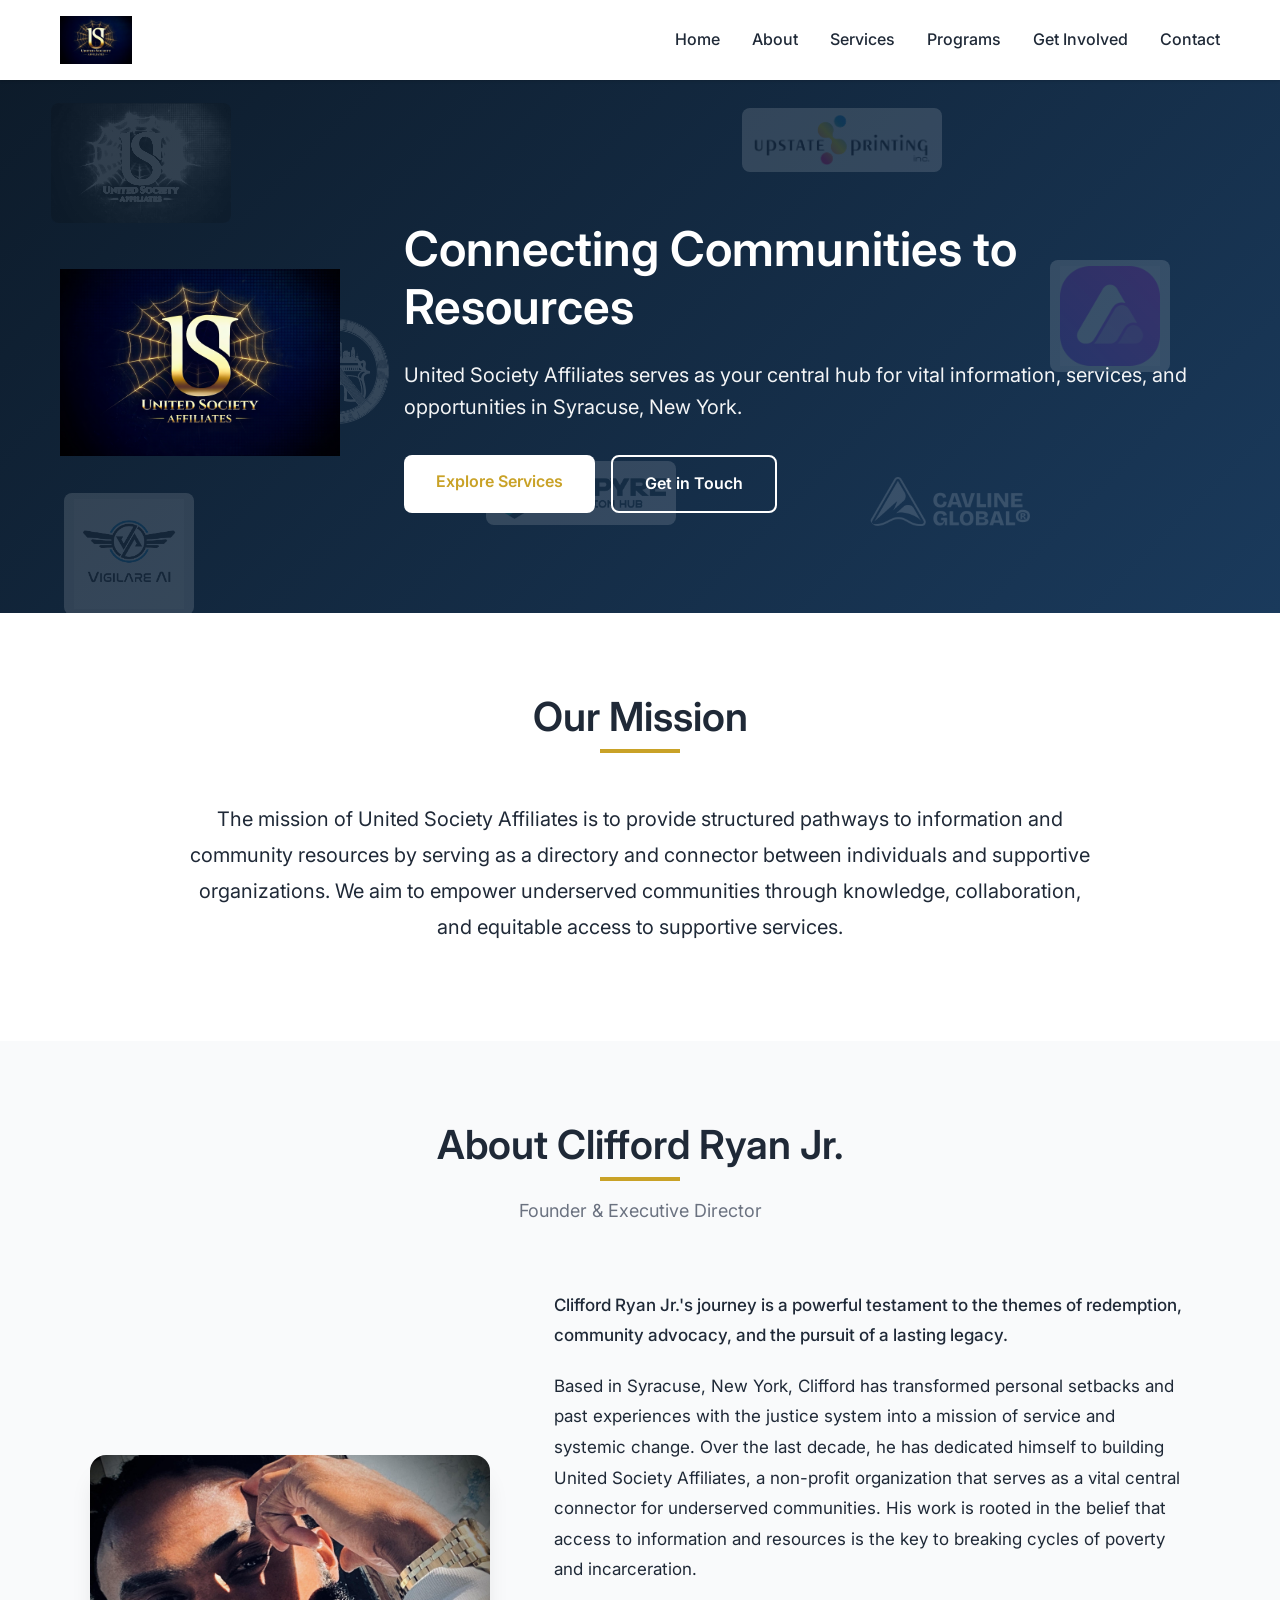
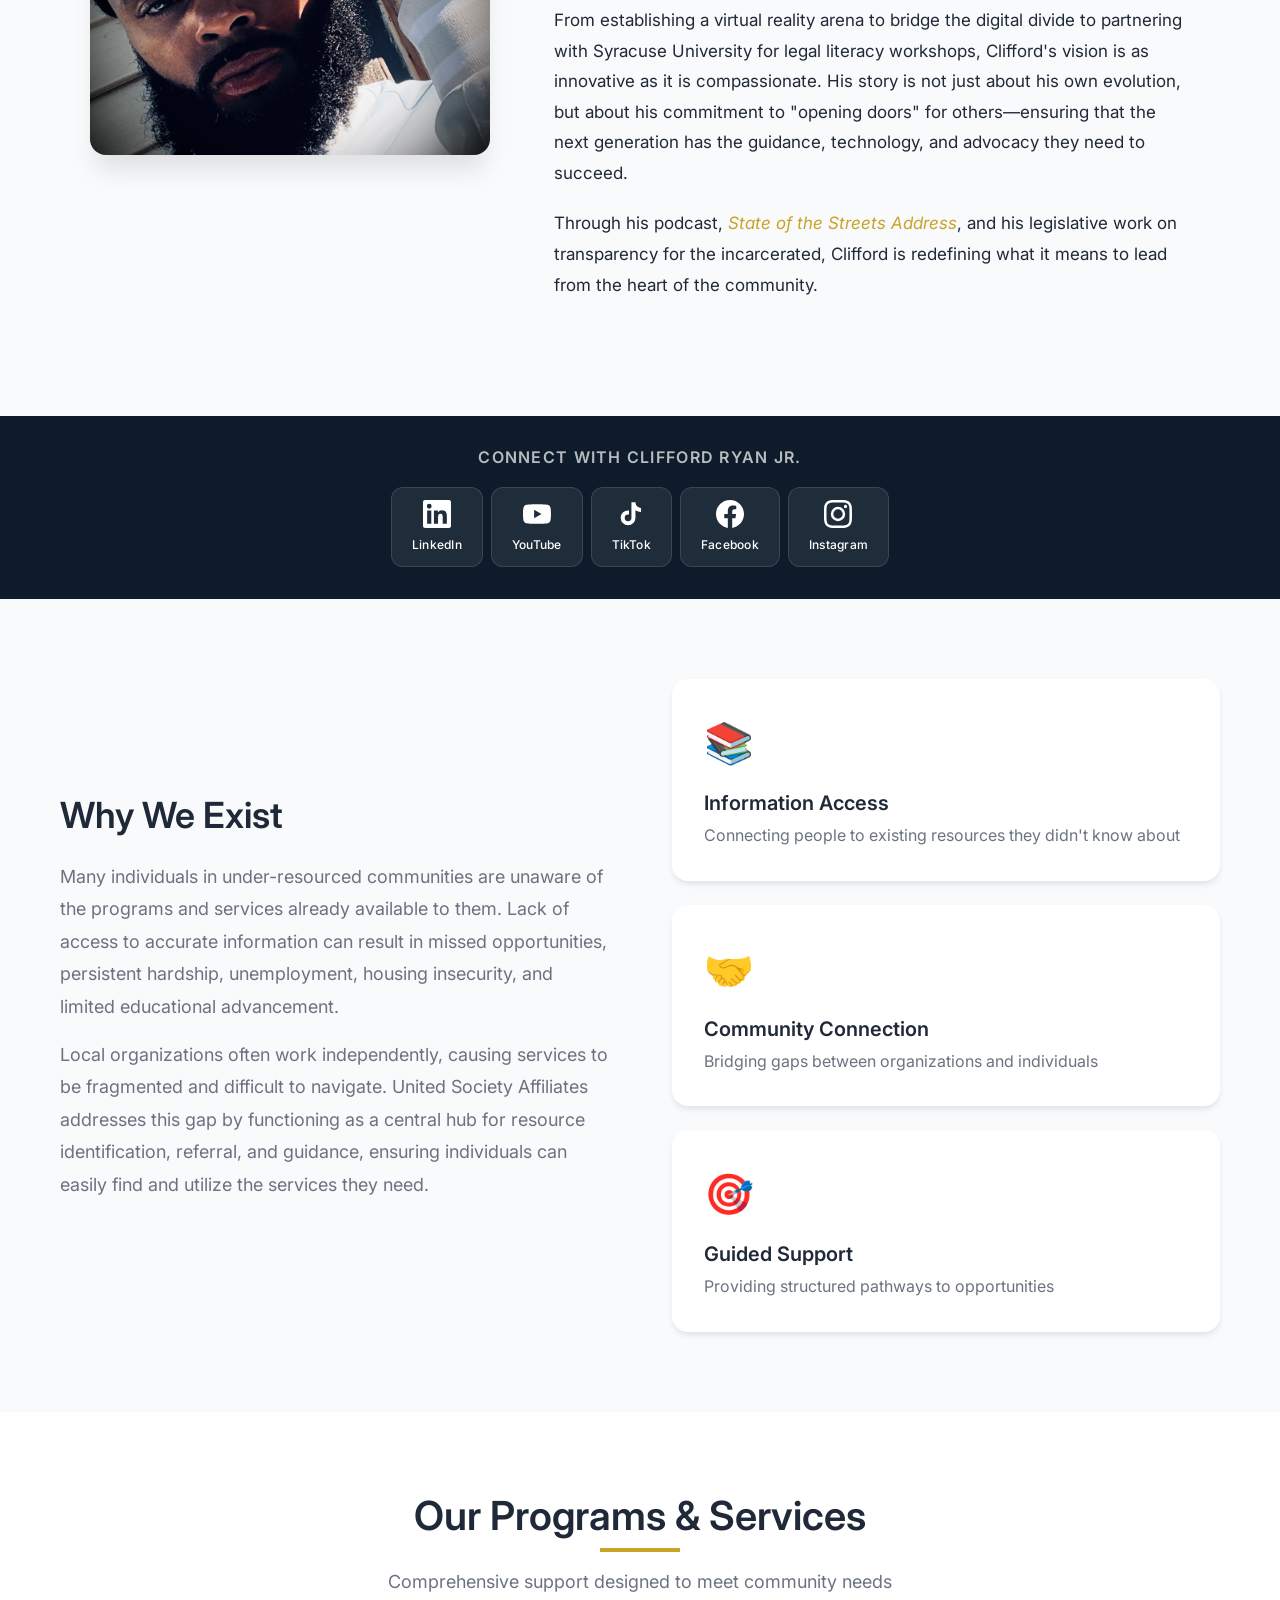
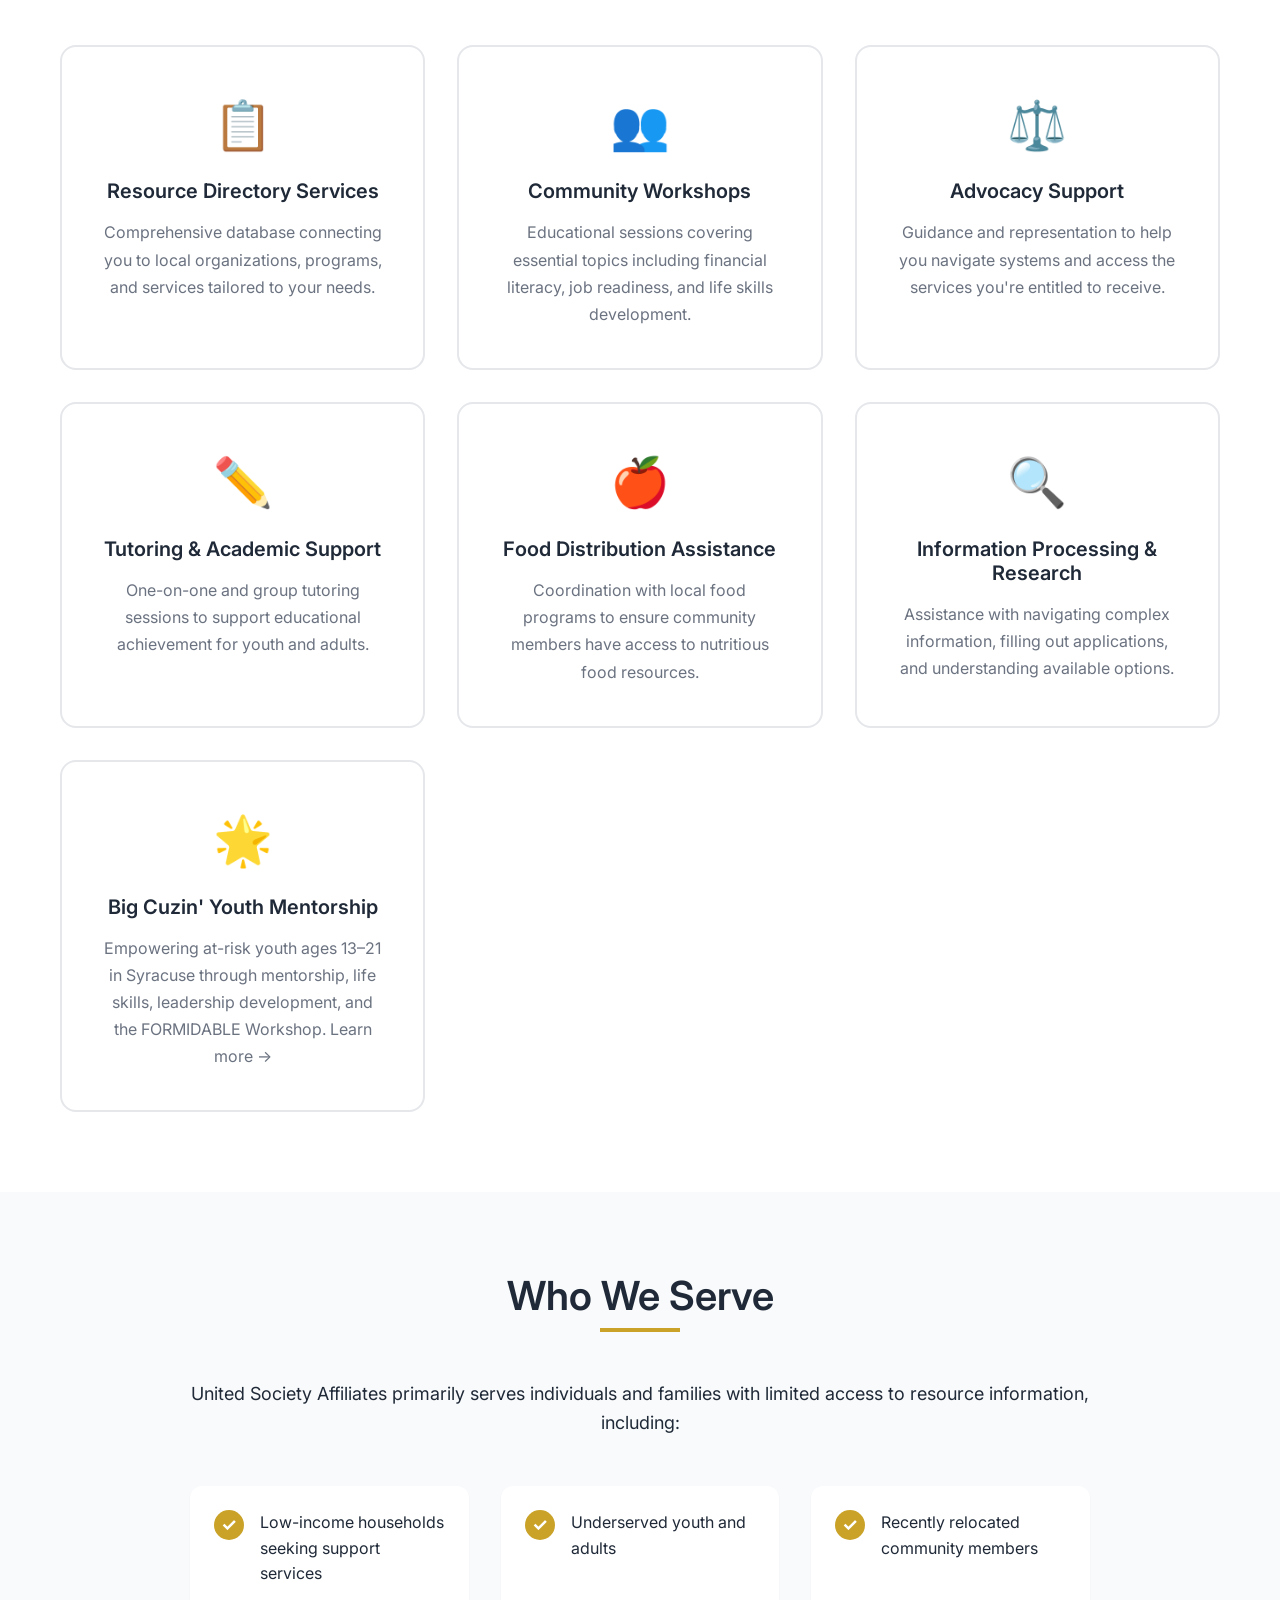
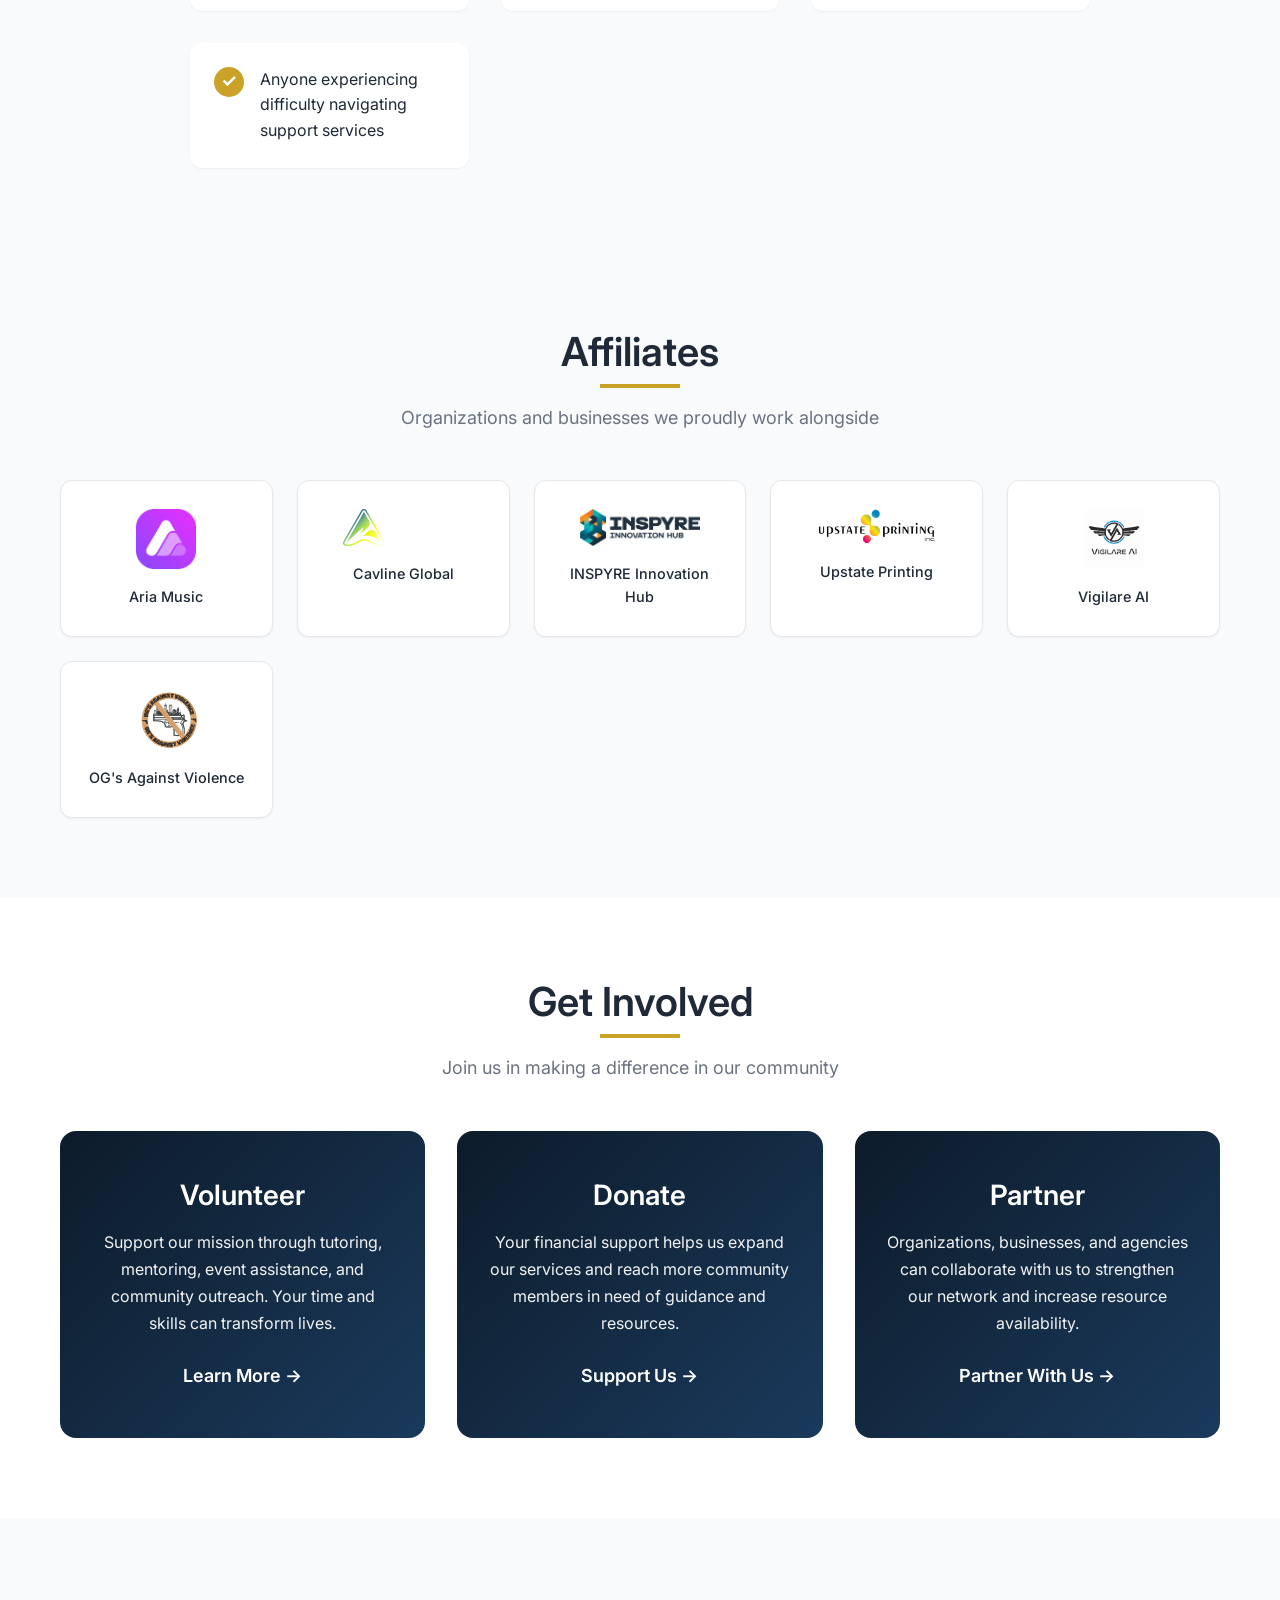
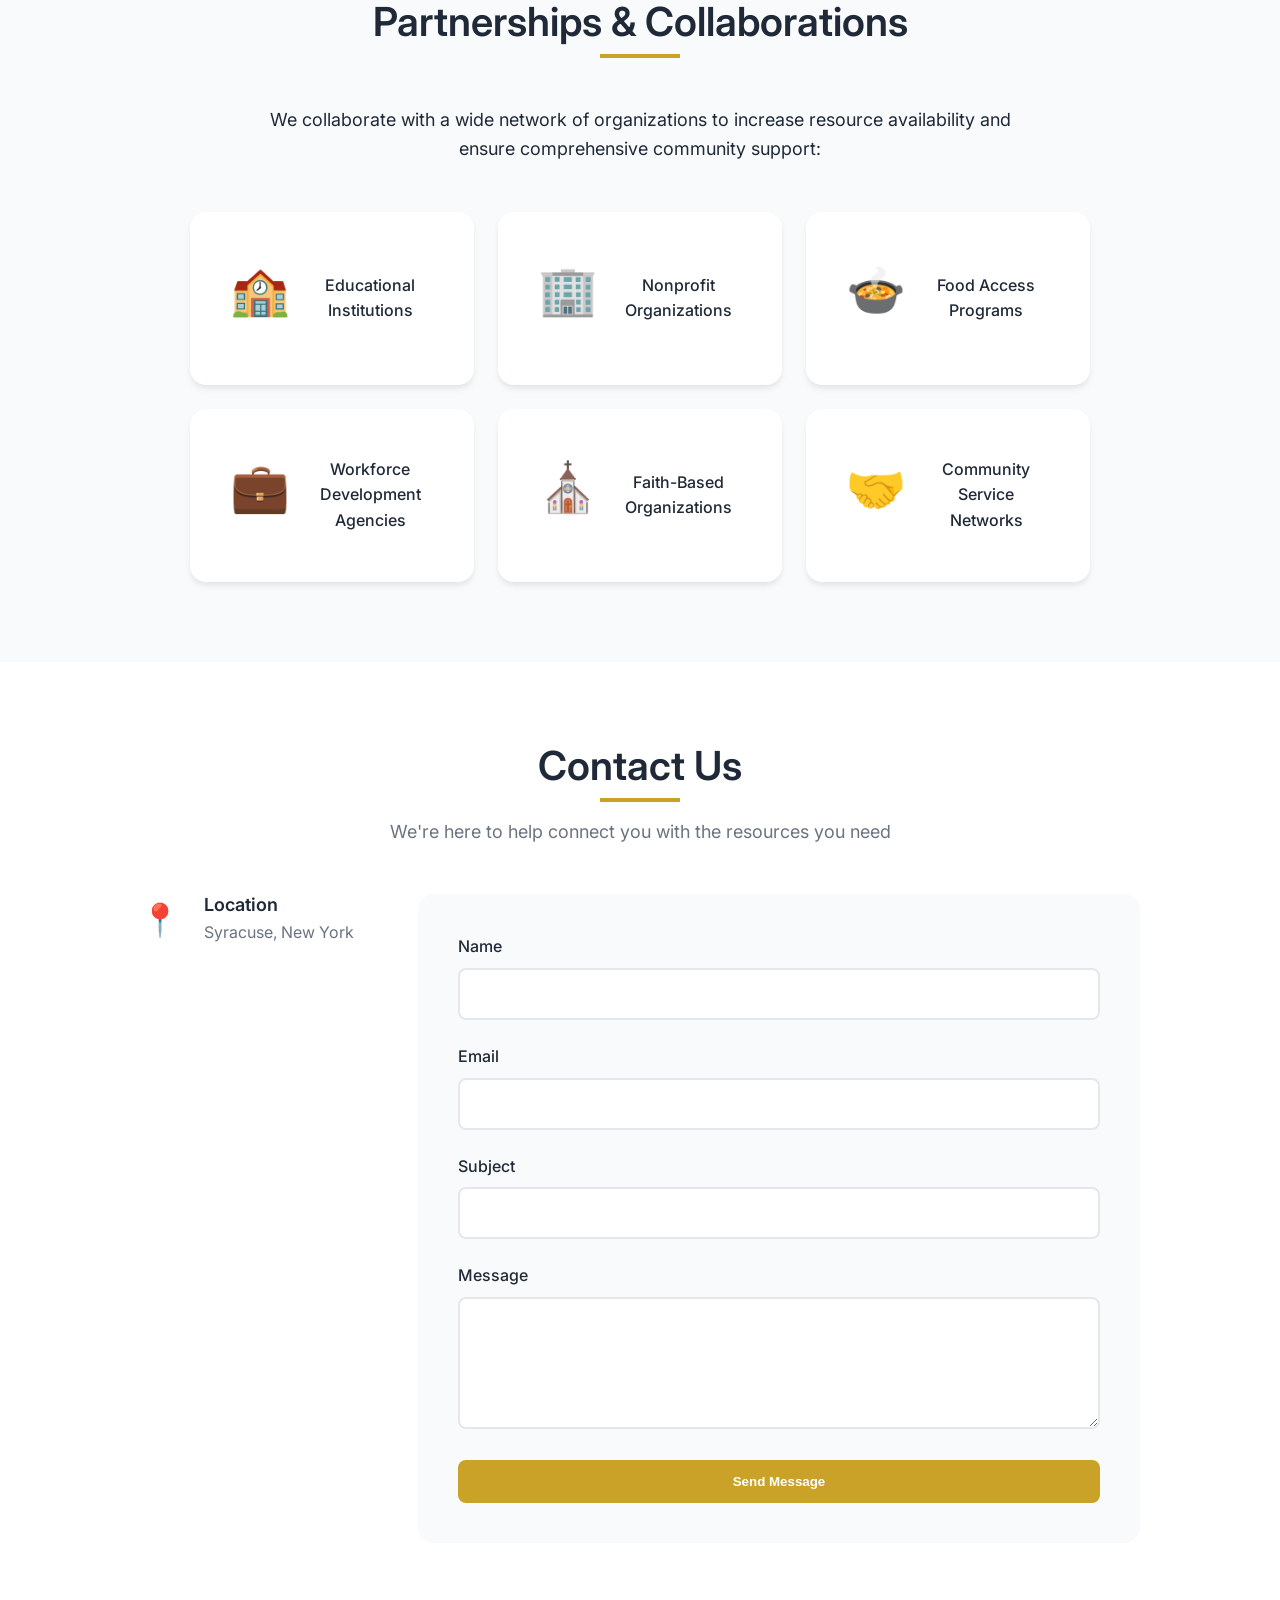
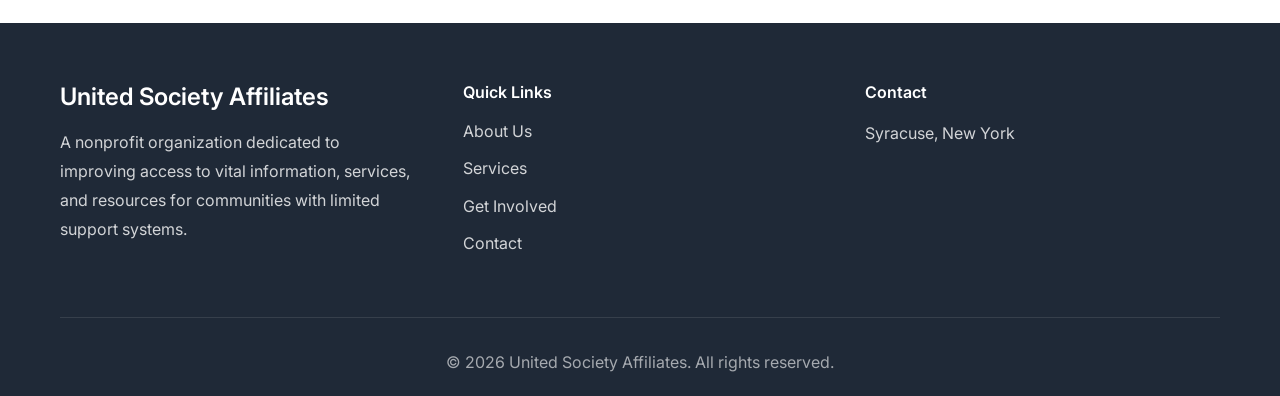
==== index.html @ bc77a3bb "Added Chess Wars 2 and 3. Updated menus" ====
<!DOCTYPE html>
<html lang="en">
<head>
    <meta charset="UTF-8">
    <meta name="viewport" content="width=device-width, initial-scale=1.0">
    <meta name="description" content="United Society Affiliates connects underserved communities in Syracuse, NY to vital resources, mentorship programs, and opportunities for growth and empowerment.">
    <title>United Society Affiliates | Syracuse Community Resources & Mentorship</title>
    <link rel="canonical" href="https://unitedsocietyaffiliates.org/">

    <!-- Open Graph -->
    <meta property="og:type" content="website">
    <meta property="og:url" content="https://unitedsocietyaffiliates.org/">
    <meta property="og:title" content="United Society Affiliates | Syracuse Community Resources & Mentorship">
    <meta property="og:description" content="Connecting underserved communities in Syracuse, NY to vital resources, youth mentorship, and opportunities for growth.">
    <meta property="og:image" content="https://unitedsocietyaffiliates.org/images/united-society-affiliates-logo.png">
    <meta property="og:site_name" content="United Society Affiliates">

    <!-- Twitter Card -->
    <meta name="twitter:card" content="summary_large_image">
    <meta name="twitter:title" content="United Society Affiliates | Syracuse Community Resources & Mentorship">
    <meta name="twitter:description" content="Connecting underserved communities in Syracuse, NY to vital resources, youth mentorship, and opportunities for growth.">
    <meta name="twitter:image" content="https://unitedsocietyaffiliates.org/images/united-society-affiliates-logo.png">

    <link rel="stylesheet" href="styles.css">
    <link rel="preconnect" href="https://fonts.googleapis.com">
    <link rel="preconnect" href="https://fonts.gstatic.com" crossorigin>
    <link href="https://fonts.googleapis.com/css2?family=Inter:wght@300;400;500;600;700&display=swap" rel="stylesheet">

    <!-- Google tag (gtag.js) -->
    <script async src="https://www.googletagmanager.com/gtag/js?id=G-X8EXG07JSP"></script>
    <script>
      window.dataLayer = window.dataLayer || [];
      function gtag(){dataLayer.push(arguments);}
      gtag('js', new Date());
      gtag('config', 'G-X8EXG07JSP');
    </script>
</head>
<body>
    <!-- Navigation -->
    <nav class="navbar">
        <div class="container">
            <div class="nav-wrapper">
                <div class="logo">
                    <a href="#home">
                        <img src="images/united-society-affiliates-logo.png" alt="United Society Affiliates" class="logo-img">
                    </a>
                </div>
                <button class="mobile-menu-toggle" aria-label="Toggle menu">
                    <span></span>
                    <span></span>
                    <span></span>
                </button>
                <ul class="nav-menu">
                    <li><a href="index.html#home">Home</a></li>
                    <li><a href="index.html#about">About</a></li>
                    <li><a href="index.html#services">Services</a></li>
                    <li class="dropdown">
                        <a href="#" class="dropdown-toggle">Programs</a>
                        <ul class="dropdown-menu">
                            <li><a href="neutral-ground.html">Neutral Ground</a></li>
                            <li><a href="pal-program.html">P.A.L. Program</a></li>
                            <li class="dropdown-subitem"><a href="pal-program.html#chess-wars">Chess Wars Series</a></li>
                            <li><a href="big-cuzin.html">Big Cuzin'</a></li>
                            <li><a href="state-of-the-streets-address.html">State of the Streets Address</a></li>
                        </ul>
                    </li>
                    <li><a href="index.html#get-involved">Get Involved</a></li>
                    <li><a href="index.html#contact">Contact</a></li>
                </ul>
            </div>
        </div>
    </nav>

    <!-- Hero Section -->
    <section id="home" class="hero">
        <div class="hero-partners-bg" aria-hidden="true">
            <img src="images/united-society-affiliates-logo.png"    class="hero-partner-logo"              style="top:6%;left:4%;width:180px;opacity:0.15;animation-delay:0s;animation-duration:14s;">
            <img src="images/upstate-printing-logo.png"             class="hero-partner-logo hero-partner-logo-bg" style="top:7%;left:58%;width:200px;opacity:0.15;animation-delay:2s;animation-duration:17s;">
            <img src="images/INSPYRE-logo-Secondary-Horizontal.png" class="hero-partner-logo hero-partner-logo-bg" style="top:72%;left:38%;width:190px;opacity:0.15;animation-delay:1s;animation-duration:15s;">
            <img src="images/cavline-logo.png"                      class="hero-partner-logo"              style="top:75%;left:68%;width:160px;opacity:0.15;animation-delay:3s;animation-duration:18s;">
            <img src="images/vigilare-ai-logo.png"                  class="hero-partner-logo hero-partner-logo-bg" style="top:78%;left:5%;width:130px;opacity:0.15;animation-delay:1.5s;animation-duration:16s;">
            <img src="images/aria-music-logo.jpg"                   class="hero-partner-logo hero-partner-logo-bg" style="top:35%;left:82%;width:120px;opacity:0.15;animation-delay:2.5s;animation-duration:19s;">
            <img src="images/ogs-against-violence-logo.png"         class="hero-partner-logo"              style="top:45%;left:20%;width:150px;opacity:0.15;animation-delay:0.8s;animation-duration:20s;">
        </div>
        <div class="container" style="position:relative;z-index:1;">
            <div class="hero-split">
                <div class="hero-split-logo">
                    <img src="images/united-society-affiliates-logo.png" alt="United Society Affiliates">
                </div>
                <div class="hero-split-text">
                    <h1>Connecting Communities to Resources</h1>
                    <p class="hero-subtitle">United Society Affiliates serves as your central hub for vital information, services, and opportunities in Syracuse, New York.</p>
                    <div class="hero-buttons">
                        <a href="#services" class="btn btn-primary">Explore Services</a>
                        <a href="#contact" class="btn btn-secondary">Get in Touch</a>
                    </div>
                </div>
            </div>
        </div>
    </section>

    <!-- Mission Section -->
    <section id="about" class="mission-section">
        <div class="container">
            <div class="section-header">
                <h2>Our Mission</h2>
                <div class="underline"></div>
            </div>
            <div class="mission-content">
                <p class="mission-text">The mission of United Society Affiliates is to provide structured pathways to information and community resources by serving as a directory and connector between individuals and supportive organizations. We aim to empower underserved communities through knowledge, collaboration, and equitable access to supportive services.</p>
            </div>
        </div>
    </section>

    <!-- About Clifford Ryan Jr. Section -->
    <section class="founder-section">
        <div class="container">
            <div class="section-header">
                <h2>About Clifford Ryan Jr.</h2>
                <div class="underline"></div>
                <p class="section-subtitle">Founder & Executive Director</p>
            </div>
            <div class="founder-grid">
                <div class="founder-image-wrapper">
                    <img src="clifford-ryan-jr.png" alt="Clifford Ryan Jr." class="founder-image">
                </div>
                <div class="founder-content">
                    <p class="founder-intro">Clifford Ryan Jr.'s journey is a powerful testament to the themes of redemption, community advocacy, and the pursuit of a lasting legacy.</p>
                    <p>Based in Syracuse, New York, Clifford has transformed personal setbacks and past experiences with the justice system into a mission of service and systemic change. Over the last decade, he has dedicated himself to building United Society Affiliates, a non-profit organization that serves as a vital central connector for underserved communities. His work is rooted in the belief that access to information and resources is the key to breaking cycles of poverty and incarceration.</p>
                    <p>From establishing a virtual reality arena to bridge the digital divide to partnering with Syracuse University for legal literacy workshops, Clifford's vision is as innovative as it is compassionate. His story is not just about his own evolution, but about his commitment to "opening doors" for others—ensuring that the next generation has the guidance, technology, and advocacy they need to succeed.</p>
                    <p>Through his podcast, <em>State of the Streets Address</em>, and his legislative work on transparency for the incarcerated, Clifford is redefining what it means to lead from the heart of the community.</p>
                </div>
            </div>
        </div>
    </section>

    <!-- Connect with Clifford Banner -->
    <section class="connect-banner">
        <div class="container">
            <h3 class="connect-banner-heading">Connect with Clifford Ryan Jr.</h3>
            <div class="connect-banner-links">
                <a href="https://www.linkedin.com/in/cliff-ryan-jr-10b14b39b/" target="_blank" rel="noopener noreferrer" aria-label="LinkedIn" class="connect-banner-item linkedin-link">
                    <svg class="connect-banner-icon" xmlns="http://www.w3.org/2000/svg" viewBox="0 0 24 24" fill="currentColor" aria-hidden="true">
                        <path d="M20.447 20.452h-3.554v-5.569c0-1.328-.027-3.037-1.852-3.037-1.853 0-2.136 1.445-2.136 2.939v5.667H9.351V9h3.414v1.561h.046c.477-.9 1.637-1.85 3.37-1.85 3.601 0 4.267 2.37 4.267 5.455v6.286zM5.337 7.433a2.062 2.062 0 0 1-2.063-2.065 2.064 2.064 0 1 1 2.063 2.065zm1.782 13.019H3.555V9h3.564v11.452zM22.225 0H1.771C.792 0 0 .774 0 1.729v20.542C0 23.227.792 24 1.771 24h20.451C23.2 24 24 23.227 24 22.271V1.729C24 .774 23.2 0 22.222 0h.003z"/>
                    </svg>
                    <span>LinkedIn</span>
                </a>
                <a href="http://www.youtube.com/@UnitedSociety-u6f" target="_blank" rel="noopener noreferrer" aria-label="YouTube" class="connect-banner-item youtube-link">
                    <svg class="connect-banner-icon" xmlns="http://www.w3.org/2000/svg" viewBox="0 0 24 24" fill="currentColor" aria-hidden="true">
                        <path d="M23.498 6.186a3.016 3.016 0 0 0-2.122-2.136C19.505 3.545 12 3.545 12 3.545s-7.505 0-9.377.505A3.017 3.017 0 0 0 .502 6.186C0 8.07 0 12 0 12s0 3.93.502 5.814a3.016 3.016 0 0 0 2.122 2.136c1.871.505 9.376.505 9.376.505s7.505 0 9.377-.505a3.015 3.015 0 0 0 2.122-2.136C24 15.93 24 12 24 12s0-3.93-.502-5.814zM9.545 15.568V8.432L15.818 12l-6.273 3.568z"/>
                    </svg>
                    <span>YouTube</span>
                </a>
                <a href="https://www.tiktok.com/@clifford.ryan0" target="_blank" rel="noopener noreferrer" aria-label="TikTok" class="connect-banner-item tiktok-link">
                    <svg class="connect-banner-icon" xmlns="http://www.w3.org/2000/svg" viewBox="0 0 24 24" fill="currentColor" aria-hidden="true">
                        <path d="M19.59 6.69a4.83 4.83 0 0 1-3.77-4.25V2h-3.45v13.67a2.89 2.89 0 0 1-2.88 2.5 2.89 2.89 0 0 1-2.89-2.89 2.89 2.89 0 0 1 2.89-2.89c.28 0 .54.04.79.1V9.01a6.33 6.33 0 0 0-.79-.05 6.34 6.34 0 0 0-6.34 6.34 6.34 6.34 0 0 0 6.34 6.34 6.34 6.34 0 0 0 6.33-6.34V8.69a8.18 8.18 0 0 0 4.78 1.52V6.75a4.85 4.85 0 0 1-1.01-.06z"/>
                    </svg>
                    <span>TikTok</span>
                </a>
                <a href="https://www.facebook.com/groups/1383404833265307/" target="_blank" rel="noopener noreferrer" aria-label="Facebook" class="connect-banner-item facebook-link">
                    <svg class="connect-banner-icon" xmlns="http://www.w3.org/2000/svg" viewBox="0 0 24 24" fill="currentColor" aria-hidden="true">
                        <path d="M24 12.073c0-6.627-5.373-12-12-12s-12 5.373-12 12c0 5.99 4.388 10.954 10.125 11.854v-8.385H7.078v-3.47h3.047V9.43c0-3.007 1.792-4.669 4.533-4.669 1.312 0 2.686.235 2.686.235v2.953H15.83c-1.491 0-1.956.925-1.956 1.874v2.25h3.328l-.532 3.47h-2.796v8.385C19.612 23.027 24 18.062 24 12.073z"/>
                    </svg>
                    <span>Facebook</span>
                </a>
                <a href="https://www.instagram.com/unitedsty" target="_blank" rel="noopener noreferrer" aria-label="Instagram" class="connect-banner-item instagram-link">
                    <svg class="connect-banner-icon" xmlns="http://www.w3.org/2000/svg" viewBox="0 0 24 24" fill="currentColor" aria-hidden="true">
                        <path d="M12 2.163c3.204 0 3.584.012 4.85.07 3.252.148 4.771 1.691 4.919 4.919.058 1.265.069 1.645.069 4.849 0 3.205-.012 3.584-.069 4.849-.149 3.225-1.664 4.771-4.919 4.919-1.266.058-1.644.07-4.85.07-3.204 0-3.584-.012-4.849-.07-3.26-.149-4.771-1.699-4.919-4.92-.058-1.265-.07-1.644-.07-4.849 0-3.204.013-3.583.07-4.849.149-3.227 1.664-4.771 4.919-4.919 1.266-.057 1.645-.069 4.849-.069zM12 0C8.741 0 8.333.014 7.053.072 2.695.272.273 2.69.073 7.052.014 8.333 0 8.741 0 12c0 3.259.014 3.668.072 4.948.2 4.358 2.618 6.78 6.98 6.98C8.333 23.986 8.741 24 12 24c3.259 0 3.668-.014 4.948-.072 4.354-.2 6.782-2.618 6.979-6.98.059-1.28.073-1.689.073-4.948 0-3.259-.014-3.667-.072-4.947-.196-4.354-2.617-6.78-6.979-6.98C15.668.014 15.259 0 12 0zm0 5.838a6.162 6.162 0 1 0 0 12.324 6.162 6.162 0 0 0 0-12.324zM12 16a4 4 0 1 1 0-8 4 4 0 0 1 0 8zm6.406-11.845a1.44 1.44 0 1 0 0 2.881 1.44 1.44 0 0 0 0-2.881z"/>
                    </svg>
                    <span>Instagram</span>
                </a>
            </div>
        </div>
    </section>

    <!-- Problem Statement Section -->
    <section class="problem-section">
        <div class="container">
            <div class="problem-grid">
                <div class="problem-content">
                    <h2>Why We Exist</h2>
                    <p>Many individuals in under-resourced communities are unaware of the programs and services already available to them. Lack of access to accurate information can result in missed opportunities, persistent hardship, unemployment, housing insecurity, and limited educational advancement.</p>
                    <p>Local organizations often work independently, causing services to be fragmented and difficult to navigate. United Society Affiliates addresses this gap by functioning as a central hub for resource identification, referral, and guidance, ensuring individuals can easily find and utilize the services they need.</p>
                </div>
                <div class="problem-stats">
                    <div class="stat-card">
                        <div class="stat-icon">📚</div>
                        <h3>Information Access</h3>
                        <p>Connecting people to existing resources they didn't know about</p>
                    </div>
                    <div class="stat-card">
                        <div class="stat-icon">🤝</div>
                        <h3>Community Connection</h3>
                        <p>Bridging gaps between organizations and individuals</p>
                    </div>
                    <div class="stat-card">
                        <div class="stat-icon">🎯</div>
                        <h3>Guided Support</h3>
                        <p>Providing structured pathways to opportunities</p>
                    </div>
                </div>
            </div>
        </div>
    </section>

    <!-- Services Section -->
    <section id="services" class="services-section">
        <div class="container">
            <div class="section-header">
                <h2>Our Programs & Services</h2>
                <div class="underline"></div>
                <p class="section-subtitle">Comprehensive support designed to meet community needs</p>
            </div>
            <div class="services-grid">
                <div class="service-card">
                    <div class="service-icon">📋</div>
                    <h3>Resource Directory Services</h3>
                    <p>Comprehensive database connecting you to local organizations, programs, and services tailored to your needs.</p>
                </div>
                <div class="service-card">
                    <div class="service-icon">👥</div>
                    <h3>Community Workshops</h3>
                    <p>Educational sessions covering essential topics including financial literacy, job readiness, and life skills development.</p>
                </div>
                <div class="service-card">
                    <div class="service-icon">⚖️</div>
                    <h3>Advocacy Support</h3>
                    <p>Guidance and representation to help you navigate systems and access the services you're entitled to receive.</p>
                </div>
                <div class="service-card">
                    <div class="service-icon">✏️</div>
                    <h3>Tutoring & Academic Support</h3>
                    <p>One-on-one and group tutoring sessions to support educational achievement for youth and adults.</p>
                </div>
                <div class="service-card">
                    <div class="service-icon">🍎</div>
                    <h3>Food Distribution Assistance</h3>
                    <p>Coordination with local food programs to ensure community members have access to nutritious food resources.</p>
                </div>
                <div class="service-card">
                    <div class="service-icon">🔍</div>
                    <h3>Information Processing & Research</h3>
                    <p>Assistance with navigating complex information, filling out applications, and understanding available options.</p>
                </div>
                <div class="service-card">
                    <div class="service-icon">🌟</div>
                    <h3><a href="big-cuzin.html" style="color:inherit;text-decoration:none;">Big Cuzin' Youth Mentorship</a></h3>
                    <p>Empowering at-risk youth ages 13–21 in Syracuse through mentorship, life skills, leadership development, and the FORMIDABLE Workshop. <a href="big-cuzin.html">Learn more →</a></p>
                </div>
            </div>
        </div>
    </section>

    <!-- Who We Serve Section -->
    <section class="target-section">
        <div class="container">
            <div class="section-header">
                <h2>Who We Serve</h2>
                <div class="underline"></div>
            </div>
            <div class="target-content">
                <p class="intro-text">United Society Affiliates primarily serves individuals and families with limited access to resource information, including:</p>
                <div class="target-grid">
                    <div class="target-item">
                        <span class="check-icon">✓</span>
                        <p>Low-income households seeking support services</p>
                    </div>
                    <div class="target-item">
                        <span class="check-icon">✓</span>
                        <p>Underserved youth and adults</p>
                    </div>
                    <div class="target-item">
                        <span class="check-icon">✓</span>
                        <p>Recently relocated community members</p>
                    </div>
                    <div class="target-item">
                        <span class="check-icon">✓</span>
                        <p>Anyone experiencing difficulty navigating support services</p>
                    </div>
                </div>
            </div>
        </div>
    </section>

    <!-- Affiliates Section -->
    <section id="affiliates" class="affiliates-section">
        <div class="container">
            <div class="section-header">
                <h2>Affiliates</h2>
                <div class="underline"></div>
                <p class="section-subtitle">Organizations and businesses we proudly work alongside</p>
            </div>
            <div class="affiliates-grid">
                <a href="https://landing.ariamusic.com/" target="_blank" rel="noopener noreferrer" class="affiliate-card">
                    <img src="images/aria-music-logo.jpg" alt="Aria Music">
                    <span>Aria Music</span>
                </a>
                <a href="https://www.cavline.com/" target="_blank" rel="noopener noreferrer" class="affiliate-card">
                    <img src="images/cavline-logo.png" alt="Cavline Global">
                    <span>Cavline Global</span>
                </a>
                <a href="https://inspyrehub.com/" target="_blank" rel="noopener noreferrer" class="affiliate-card">
                    <img src="images/INSPYRE-logo-Secondary-Horizontal.png" alt="INSPYRE Innovation Hub">
                    <span>INSPYRE Innovation Hub</span>
                </a>
                <a href="https://upstateprinting.com/" target="_blank" rel="noopener noreferrer" class="affiliate-card">
                    <img src="images/upstate-printing-logo.png" alt="Upstate Printing">
                    <span>Upstate Printing</span>
                </a>
                <a href="https://vigilare.ai/" target="_blank" rel="noopener noreferrer" class="affiliate-card">
                    <img src="images/vigilare-ai-logo.png" alt="Vigilare AI">
                    <span>Vigilare AI</span>
                </a>
                <a href="https://www.ogsagainstviolence.org/" target="_blank" rel="noopener noreferrer" class="affiliate-card">
                    <img src="images/ogs-against-violence-logo.png" alt="OGS Against Violence">
                    <span>OG's Against Violence</span>
                </a>
            </div>
        </div>
    </section>

    <!-- Get Involved Section -->
    <section id="get-involved" class="involved-section">
        <div class="container">
            <div class="section-header">
                <h2>Get Involved</h2>
                <div class="underline"></div>
                <p class="section-subtitle">Join us in making a difference in our community</p>
            </div>
            <div class="involved-grid">
                <div class="involved-card">
                    <h3>Volunteer</h3>
                    <p>Support our mission through tutoring, mentoring, event assistance, and community outreach. Your time and skills can transform lives.</p>
                    <a href="#contact" class="card-link">Learn More →</a>
                </div>
                <div class="involved-card">
                    <h3>Donate</h3>
                    <p>Your financial support helps us expand our services and reach more community members in need of guidance and resources.</p>
                    <a href="#contact" class="card-link">Support Us →</a>
                </div>
                <div class="involved-card">
                    <h3>Partner</h3>
                    <p>Organizations, businesses, and agencies can collaborate with us to strengthen our network and increase resource availability.</p>
                    <a href="#contact" class="card-link">Partner With Us →</a>
                </div>
            </div>
        </div>
    </section>

    <!-- Partnerships Section -->
    <section class="partnerships-section">
        <div class="container">
            <div class="section-header">
                <h2>Partnerships & Collaborations</h2>
                <div class="underline"></div>
            </div>
            <p class="partnerships-intro">We collaborate with a wide network of organizations to increase resource availability and ensure comprehensive community support:</p>
            <div class="partnerships-list">
                <div class="partnership-item">
                    <span class="partnership-icon">🏫</span>
                    <span>Educational Institutions</span>
                </div>
                <div class="partnership-item">
                    <span class="partnership-icon">🏢</span>
                    <span>Nonprofit Organizations</span>
                </div>
                <div class="partnership-item">
                    <span class="partnership-icon">🍲</span>
                    <span>Food Access Programs</span>
                </div>
                <div class="partnership-item">
                    <span class="partnership-icon">💼</span>
                    <span>Workforce Development Agencies</span>
                </div>
                <div class="partnership-item">
                    <span class="partnership-icon">⛪</span>
                    <span>Faith-Based Organizations</span>
                </div>
                <div class="partnership-item">
                    <span class="partnership-icon">🤝</span>
                    <span>Community Service Networks</span>
                </div>
            </div>
        </div>
    </section>

    <!-- Contact Section -->
    <section id="contact" class="contact-section">
        <div class="container">
            <div class="section-header">
                <h2>Contact Us</h2>
                <div class="underline"></div>
                <p class="section-subtitle">We're here to help connect you with the resources you need</p>
            </div>
            <div class="contact-content contact-form-only">
                <div class="contact-info">
                    <div class="contact-item">
                        <div class="contact-icon">📍</div>
                        <div>
                            <h3>Location</h3>
                            <p>Syracuse, New York</p>
                        </div>
                    </div>
                </div>
                <div class="contact-form-wrapper">
                    <form class="contact-form" id="contactForm" action="https://formspree.io/f/xlgzwjyb" method="POST">
                        <input type="hidden" name="_subject" value="New message from United Society Affiliates website">
                        <div class="form-group">
                            <label for="name">Name</label>
                            <input type="text" id="name" name="name" required>
                        </div>
                        <div class="form-group">
                            <label for="email">Email</label>
                            <input type="email" id="email" name="email" required>
                        </div>
                        <div class="form-group">
                            <label for="subject">Subject</label>
                            <input type="text" id="subject" name="subject" required>
                        </div>
                        <div class="form-group">
                            <label for="message">Message</label>
                            <textarea id="message" name="message" rows="5" required></textarea>
                        </div>
                        <button type="submit" class="btn btn-primary">Send Message</button>
                    </form>
                </div>
            </div>
        </div>
    </section>

    <!-- Footer -->
    <footer class="footer">
        <div class="container">
            <div class="footer-content">
                <div class="footer-section">
                    <h3>United Society Affiliates</h3>
                    <p>A nonprofit organization dedicated to improving access to vital information, services, and resources for communities with limited support systems.</p>
                </div>
                <div class="footer-section">
                    <h4>Quick Links</h4>
                    <ul>
                        <li><a href="#about">About Us</a></li>
                        <li><a href="#services">Services</a></li>
                        <li><a href="#get-involved">Get Involved</a></li>
                        <li><a href="#contact">Contact</a></li>
                    </ul>
                </div>
                <div class="footer-section">
                    <h4>Contact</h4>
                    <p>Syracuse, New York</p>
                </div>
            </div>
            <div class="footer-bottom">
                <p>&copy; 2026 United Society Affiliates. All rights reserved.</p>
            </div>
        </div>
    </footer>

    <script src="script.js"></script>
</body>
</html>
---- styles.css ----
/* CSS Variables for Easy Customization */
:root {
    --primary-color: #c9a227;
    --primary-dark: #9a7a1a;
    --secondary-color: #c9a227;
    --navy: #0d1b2a;
    --text-dark: #1f2937;
    --text-light: #6b7280;
    --bg-light: #f9fafb;
    --bg-section-alt: #d6dce4;
    --bg-white: #ffffff;
    --border-color: #e5e7eb;
    --shadow-sm: 0 1px 2px 0 rgba(0, 0, 0, 0.05);
    --shadow-md: 0 4px 6px -1px rgba(0, 0, 0, 0.1);
    --shadow-lg: 0 10px 15px -3px rgba(0, 0, 0, 0.1);
    --shadow-xl: 0 20px 25px -5px rgba(0, 0, 0, 0.1);
    --transition: all 0.3s ease;
    --nav-height: 80px;
}

/* Anchor offset for fixed navbar — applies to any element with an id used as a jump target */
[id] {
    scroll-margin-top: var(--nav-height);
}

/* Reset and Base Styles */
* {
    margin: 0;
    padding: 0;
    box-sizing: border-box;
}

html {
    scroll-behavior: smooth;
}

body {
    font-family: 'Inter', -apple-system, BlinkMacSystemFont, 'Segoe UI', Roboto, 'Helvetica Neue', Arial, sans-serif;
    line-height: 1.6;
    color: var(--text-dark);
    background-color: var(--bg-white);
}

.container {
    max-width: 1200px;
    margin: 0 auto;
    padding: 0 20px;
}

/* Typography */
h1, h2, h3, h4, h5, h6 {
    font-weight: 600;
    line-height: 1.2;
    margin-bottom: 1rem;
}

h1 {
    font-size: 2.5rem;
}

h2 {
    font-size: 2rem;
}

h3 {
    font-size: 1.5rem;
}

p {
    margin-bottom: 1rem;
}

a {
    text-decoration: none;
    color: inherit;
    transition: var(--transition);
}

/* Navigation */
.navbar {
    background-color: var(--bg-white);
    box-shadow: var(--shadow-md);
    position: fixed;
    width: 100%;
    top: 0;
    z-index: 1000;
    padding: 1rem 0;
}

.nav-wrapper {
    display: flex;
    justify-content: space-between;
    align-items: center;
}

.logo a {
    display: flex;
    align-items: center;
}

.logo-img {
    height: 48px;
    width: auto;
    object-fit: contain;
    display: block;
}

.nav-menu {
    display: flex;
    list-style: none;
    gap: 2rem;
    align-items: center;
}

.nav-menu a {
    color: var(--text-dark);
    font-weight: 500;
    padding: 0.5rem 0;
    position: relative;
}

.nav-menu a::after {
    content: '';
    position: absolute;
    bottom: 0;
    left: 0;
    width: 0;
    height: 2px;
    background-color: var(--primary-color);
    transition: width 0.3s ease;
}

.nav-menu a:hover::after {
    width: 100%;
}

/* Dropdown Menu */
.dropdown {
    position: relative;
}

.dropdown-toggle {
    cursor: pointer;
    padding-bottom: 0.75rem;
}

.dropdown-menu {
    display: none;
    position: absolute;
    top: 100%;
    left: 0;
    background-color: var(--bg-white);
    box-shadow: var(--shadow-lg);
    border-radius: 0.5rem;
    padding: 0.5rem 0;
    min-width: 200px;
    margin-top: 0;
    list-style: none;
}

.dropdown:hover .dropdown-menu {
    display: block;
}

.dropdown-menu li {
    padding: 0;
}

.dropdown-menu a {
    display: block;
    padding: 0.75rem 1.5rem;
    color: var(--text-dark);
    white-space: nowrap;
}

.dropdown-menu a::after {
    display: none;
}

.dropdown-menu a:hover {
    background-color: var(--bg-light);
}

.dropdown-menu .dropdown-subitem a {
    padding-left: 2.75rem;
    font-size: 0.9rem;
}

.mobile-menu-toggle {
    display: none;
    flex-direction: column;
    background: none;
    border: none;
    cursor: pointer;
    padding: 0.5rem;
}

.mobile-menu-toggle span {
    width: 25px;
    height: 3px;
    background-color: var(--text-dark);
    margin: 3px 0;
    transition: var(--transition);
}

/* Hero Section */
.hero {
    background: linear-gradient(135deg, #0d1b2a 0%, #1a3a5c 100%);
    color: white;
    padding: 150px 0 100px;
    margin-top: 70px;
    text-align: left;
    position: relative;
    overflow: hidden;
}

.hero-partners-bg {
    position: absolute;
    inset: 0;
    pointer-events: none;
    z-index: 0;
}

.hero-partner-logo {
    position: absolute;
    filter: grayscale(100%) brightness(10);
    mix-blend-mode: screen;
    animation: floatLogo linear infinite alternate;
    border-radius: 8px;
}

.hero-partner-logo-bg {
    filter: none;
    mix-blend-mode: normal;
    background: rgba(255, 255, 255, 0.92);
    padding: 6px 10px;
    border-radius: 8px;
}

@keyframes floatLogo {
    0%   { transform: translate(0px,   0px) rotate(-1deg); }
    20%  { transform: translate(30px, -25px) rotate(2deg); }
    40%  { transform: translate(-20px, -40px) rotate(-2deg); }
    60%  { transform: translate(25px, -18px) rotate(1.5deg); }
    80%  { transform: translate(-15px, -32px) rotate(3deg); }
    100% { transform: translate(0px,   0px) rotate(-1deg); }
}

.hero-split {
    display: flex;
    align-items: center;
    gap: 4rem;
}

.hero-split-logo {
    flex: 0 0 auto;
}

.hero-split-logo img {
    width: 280px;
    height: 280px;
    object-fit: contain;
    border-radius: 16px;
    animation: fadeInUp 0.8s ease;
}

.hero-split-text {
    flex: 1;
}

.hero h1 {
    font-size: 3rem;
    margin-bottom: 1.5rem;
    animation: fadeInUp 0.8s ease;
}

.hero-subtitle {
    font-size: 1.25rem;
    margin-bottom: 2rem;
    opacity: 0.95;
    animation: fadeInUp 0.8s ease 0.2s backwards;
}

.hero-buttons {
    display: flex;
    gap: 1rem;
    justify-content: flex-start;
    animation: fadeInUp 0.8s ease 0.4s backwards;
}

@media (max-width: 768px) {
    .hero {
        text-align: center;
    }
    .hero-split {
        flex-direction: column;
        gap: 2rem;
    }
    .hero-split-logo img {
        width: 180px;
        height: 180px;
    }
    .hero-buttons {
        justify-content: center;
    }
}

/* Buttons */
.btn {
    display: inline-block;
    padding: 0.875rem 2rem;
    border-radius: 0.5rem;
    font-weight: 600;
    cursor: pointer;
    border: none;
    transition: var(--transition);
    text-align: center;
}

.btn-primary {
    background-color: var(--bg-white);
    color: var(--primary-color);
}

.btn-primary:hover {
    transform: translateY(-2px);
    box-shadow: var(--shadow-lg);
}

.btn-secondary {
    background-color: transparent;
    color: var(--bg-white);
    border: 2px solid var(--bg-white);
}

.btn-secondary:hover {
    background-color: var(--bg-white);
    color: var(--primary-color);
}

/* Section Headers */
.section-header {
    text-align: center;
    margin-bottom: 3rem;
}

.section-header h2 {
    font-size: 2.5rem;
    color: var(--text-dark);
    margin-bottom: 0.5rem;
}

.underline {
    width: 80px;
    height: 4px;
    background-color: var(--primary-color);
    margin: 0 auto 1rem;
}

.section-subtitle {
    font-size: 1.125rem;
    color: var(--text-light);
    max-width: 600px;
    margin: 0 auto;
}

/* Mission Section */
.mission-section {
    padding: 80px 0;
    background-color: var(--bg-white);
}

.mission-content {
    max-width: 900px;
    margin: 0 auto;
}

.mission-text {
    font-size: 1.25rem;
    line-height: 1.8;
    color: var(--text-dark);
    text-align: center;
}

/* Founder Section */
.founder-section {
    padding: 80px 0;
    background-color: var(--bg-light);
}

.founder-grid {
    display: grid;
    grid-template-columns: 400px 1fr;
    gap: 4rem;
    align-items: center;
    max-width: 1100px;
    margin: 0 auto;
}

.founder-image-wrapper {
    position: relative;
    overflow: hidden;
    border-radius: 1rem;
    box-shadow: var(--shadow-xl);
}

.founder-image {
    width: 100%;
    height: auto;
    display: block;
    transition: transform 0.3s ease;
}

.founder-image-wrapper:hover .founder-image {
    transform: scale(1.05);
}

.founder-content {
    padding: 1rem 0;
}

.founder-intro {
    font-size: 1.25rem;
    font-weight: 500;
    color: var(--primary-color);
    line-height: 1.7;
    margin-bottom: 1.5rem;
}

.founder-content p {
    font-size: 1.0625rem;
    line-height: 1.8;
    color: var(--text-dark);
    margin-bottom: 1.25rem;
}

.founder-content em {
    color: var(--primary-color);
    font-style: italic;
}

/* Connect with Clifford Banner */
.connect-banner {
    background: var(--navy);
    padding: 2rem 0;
}

.connect-banner-heading {
    text-align: center;
    color: #ffffff;
    font-size: 1rem;
    font-weight: 600;
    letter-spacing: 0.08em;
    text-transform: uppercase;
    margin-bottom: 1.25rem;
    opacity: 0.7;
}

.connect-banner-links {
    display: flex;
    flex-wrap: wrap;
    justify-content: center;
    gap: 0.5rem;
}

.connect-banner-item {
    display: flex;
    flex-direction: column;
    align-items: center;
    gap: 0.4rem;
    text-decoration: none;
    color: #ffffff;
    background: rgba(255, 255, 255, 0.08);
    border: 1px solid rgba(255, 255, 255, 0.12);
    border-radius: 0.75rem;
    padding: 0.75rem 1.25rem;
    min-width: 80px;
    font-size: 0.75rem;
    font-weight: 500;
    letter-spacing: 0.02em;
    transition: background 0.2s ease, transform 0.2s ease;
}

.connect-banner-item:hover {
    background: rgba(255, 255, 255, 0.18);
    transform: translateY(-2px);
}

.connect-banner-item.linkedin-link:hover   { color: #70b5f9; }
.connect-banner-item.youtube-link:hover    { color: #ff6b6b; }
.connect-banner-item.tiktok-link:hover     { color: #ee1d52; }
.connect-banner-item.facebook-link:hover   { color: #74a7fb; }
.connect-banner-item.instagram-link:hover  { color: #f77737; }

.connect-banner-icon {
    width: 1.75rem;
    height: 1.75rem;
    flex-shrink: 0;
}

/* Problem Section */
.problem-section {
    padding: 80px 0;
    background-color: var(--bg-light);
}

.problem-grid {
    display: grid;
    grid-template-columns: 1fr 1fr;
    gap: 4rem;
    align-items: center;
}

.problem-content h2 {
    font-size: 2.25rem;
    margin-bottom: 1.5rem;
    color: var(--text-dark);
}

.problem-content p {
    font-size: 1.125rem;
    color: var(--text-light);
    line-height: 1.8;
}

.problem-stats {
    display: flex;
    flex-direction: column;
    gap: 1.5rem;
}

.stat-card {
    background-color: var(--bg-white);
    padding: 2rem;
    border-radius: 1rem;
    box-shadow: var(--shadow-md);
    transition: var(--transition);
}

.stat-card:hover {
    transform: translateY(-5px);
    box-shadow: var(--shadow-xl);
}

.stat-icon {
    font-size: 2.5rem;
    margin-bottom: 1rem;
}

.stat-card h3 {
    font-size: 1.25rem;
    margin-bottom: 0.5rem;
    color: var(--text-dark);
}

.stat-card p {
    color: var(--text-light);
    margin: 0;
}

/* Services Section */
.services-section {
    padding: 80px 0;
    background-color: var(--bg-white);
}

.services-grid {
    display: grid;
    grid-template-columns: repeat(auto-fit, minmax(300px, 1fr));
    gap: 2rem;
}

.service-card {
    background-color: var(--bg-white);
    padding: 2.5rem;
    border-radius: 1rem;
    border: 2px solid var(--border-color);
    transition: var(--transition);
    text-align: center;
}

.service-card:hover {
    border-color: var(--primary-color);
    transform: translateY(-5px);
    box-shadow: var(--shadow-lg);
}

.service-icon {
    font-size: 3rem;
    margin-bottom: 1rem;
}

.service-card h3 {
    font-size: 1.25rem;
    margin-bottom: 1rem;
    color: var(--text-dark);
}

.service-card p {
    color: var(--text-light);
    line-height: 1.7;
    margin: 0;
}

/* Target Section */
.target-section {
    padding: 80px 0;
    background-color: var(--bg-light);
}

.target-content {
    max-width: 900px;
    margin: 0 auto;
}

.intro-text {
    font-size: 1.125rem;
    text-align: center;
    margin-bottom: 3rem;
    color: var(--text-dark);
}

.target-grid {
    display: grid;
    grid-template-columns: repeat(auto-fit, minmax(250px, 1fr));
    gap: 2rem;
}

.target-item {
    display: flex;
    align-items: flex-start;
    gap: 1rem;
    background-color: var(--bg-white);
    padding: 1.5rem;
    border-radius: 0.75rem;
    box-shadow: var(--shadow-sm);
}

.check-icon {
    flex-shrink: 0;
    width: 30px;
    height: 30px;
    background-color: var(--secondary-color);
    color: white;
    border-radius: 50%;
    display: flex;
    align-items: center;
    justify-content: center;
    font-weight: 700;
    font-size: 1.125rem;
}

.target-item p {
    margin: 0;
    color: var(--text-dark);
    line-height: 1.6;
}

/* Affiliates Section */
.affiliates-section {
    padding: 80px 0;
    background: var(--bg-light);
}

.affiliates-grid {
    display: grid;
    grid-template-columns: repeat(auto-fit, minmax(180px, 1fr));
    gap: 1.5rem;
    margin-top: 2rem;
}

.affiliate-card {
    display: flex;
    flex-direction: column;
    align-items: center;
    gap: 1rem;
    background: var(--bg-white);
    border: 1px solid var(--border-color);
    border-radius: 0.75rem;
    padding: 1.75rem 1.25rem;
    text-decoration: none;
    color: var(--text-dark);
    font-weight: 500;
    font-size: 0.9rem;
    text-align: center;
    transition: var(--transition);
    box-shadow: var(--shadow-sm);
}

.affiliate-card:hover {
    box-shadow: var(--shadow-md);
    transform: translateY(-3px);
    border-color: var(--primary-color);
    color: var(--primary-dark);
}

.affiliate-card img {
    max-width: 120px;
    max-height: 60px;
    width: auto;
    height: auto;
    object-fit: contain;
}

/* Get Involved Section */
.involved-section {
    padding: 80px 0;
    background-color: var(--bg-white);
}

.involved-grid {
    display: grid;
    grid-template-columns: repeat(auto-fit, minmax(280px, 1fr));
    gap: 2rem;
}

.involved-card {
    background: linear-gradient(135deg, #0d1b2a 0%, #1a3a5c 100%);
    color: white;
    padding: 3rem 2rem;
    border-radius: 1rem;
    text-align: center;
    transition: var(--transition);
}

.involved-card:hover {
    transform: translateY(-10px);
    box-shadow: var(--shadow-xl);
}

.involved-card h3 {
    font-size: 1.75rem;
    margin-bottom: 1rem;
}

.involved-card p {
    font-size: 1rem;
    line-height: 1.7;
    margin-bottom: 1.5rem;
    opacity: 0.95;
}

.card-link {
    color: white;
    font-weight: 600;
    font-size: 1.125rem;
    display: inline-flex;
    align-items: center;
    gap: 0.5rem;
}

.card-link:hover {
    text-decoration: underline;
}

/* Partnerships Section */
.partnerships-section {
    padding: 80px 0;
    background-color: var(--bg-light);
}

.partnerships-intro {
    text-align: center;
    font-size: 1.125rem;
    color: var(--text-dark);
    max-width: 800px;
    margin: 0 auto 3rem;
}

.partnerships-list {
    display: grid;
    grid-template-columns: repeat(auto-fit, minmax(250px, 1fr));
    gap: 1.5rem;
    max-width: 900px;
    margin: 0 auto;
}

.partnership-item {
    background-color: var(--bg-white);
    padding: 1.5rem;
    border-radius: 0.75rem;
    display: flex;
    align-items: center;
    gap: 1rem;
    box-shadow: var(--shadow-sm);
    transition: var(--transition);
}

.partnership-item:hover {
    box-shadow: var(--shadow-md);
    transform: translateX(5px);
}

.partnership-icon {
    font-size: 2rem;
}

.partnership-item span:last-child {
    font-weight: 500;
    color: var(--text-dark);
}

/* Contact Section */
.contact-section {
    padding: 80px 0;
    background-color: var(--bg-white);
}

.contact-content {
    display: grid;
    grid-template-columns: 1fr 1.5fr;
    gap: 4rem;
    max-width: 1000px;
    margin: 0 auto;
}

.contact-form-only {
    grid-template-columns: auto 1fr;
}

.contact-info {
    display: flex;
    flex-direction: column;
    gap: 2rem;
}

.contact-item {
    display: flex;
    gap: 1.5rem;
    align-items: flex-start;
}

.contact-icon {
    font-size: 2rem;
    flex-shrink: 0;
}

.contact-item h3 {
    font-size: 1.125rem;
    margin-bottom: 0.25rem;
    color: var(--text-dark);
}

.contact-item p {
    color: var(--text-light);
    margin: 0;
}

/* Contact Form */
.contact-form {
    background-color: var(--bg-light);
    padding: 2.5rem;
    border-radius: 1rem;
}

.form-group {
    margin-bottom: 1.5rem;
}

.form-group label {
    display: block;
    font-weight: 500;
    margin-bottom: 0.5rem;
    color: var(--text-dark);
}

.form-group input,
.form-group textarea {
    width: 100%;
    padding: 0.875rem;
    border: 2px solid var(--border-color);
    border-radius: 0.5rem;
    font-family: inherit;
    font-size: 1rem;
    transition: var(--transition);
}

.form-group input:focus,
.form-group textarea:focus {
    outline: none;
    border-color: var(--primary-color);
    box-shadow: 0 0 0 3px rgba(201, 162, 39, 0.15);
}

.form-group textarea {
    resize: vertical;
}

.contact-form .btn {
    width: 100%;
    background-color: var(--primary-color);
    color: white;
}

.contact-form .btn:hover {
    background-color: var(--primary-dark);
}

/* Footer */
.footer {
    background-color: var(--text-dark);
    color: white;
    padding: 60px 0 20px;
}

.footer-content {
    display: grid;
    grid-template-columns: repeat(auto-fit, minmax(250px, 1fr));
    gap: 3rem;
    margin-bottom: 3rem;
}

.footer-section h3,
.footer-section h4 {
    margin-bottom: 1rem;
    color: white;
}

.footer-section p {
    color: rgba(255, 255, 255, 0.8);
    line-height: 1.8;
}

.footer-section ul {
    list-style: none;
}

.footer-section ul li {
    margin-bottom: 0.75rem;
}

.footer-section ul li a {
    color: rgba(255, 255, 255, 0.8);
}

.footer-section ul li a:hover {
    color: white;
}

.footer-bottom {
    text-align: center;
    padding-top: 2rem;
    border-top: 1px solid rgba(255, 255, 255, 0.1);
}

.footer-bottom p {
    color: rgba(255, 255, 255, 0.6);
    margin: 0;
}

/* ========================================
   PROJECT PAGE STYLES
   ======================================== */

/* Project Hero */
.project-hero {
    background: linear-gradient(135deg, #0d1b2a 0%, #1a3a5c 100%);
    color: white;
    padding: 120px 0 60px;
    margin-top: 70px;
}

.breadcrumb {
    font-size: 0.9rem;
    margin-bottom: 1.5rem;
    opacity: 0.9;
}

.breadcrumb a {
    color: white;
}

.breadcrumb span {
    opacity: 0.7;
}

.project-hero h1 {
    font-size: 3rem;
    margin-bottom: 1rem;
}

.hero-subtitle {
    font-size: 1.25rem;
    opacity: 0.95;
    max-width: 800px;
}

/* Vision Gallery */
.vision-gallery {
    padding: 0;
    background: var(--bg-white);
}

.gallery-grid {
    display: grid;
    grid-template-columns: 1fr;
    gap: 0;
}

.gallery-main {
    width: 100%;
    display: block;
}

.gallery-secondary {
    width: 100%;
    display: block;
}

/* Project Overview */
.project-overview {
    padding: 80px 0;
    background: var(--bg-white);
}

.overview-content {
    max-width: 900px;
    margin: 0 auto;
}

.overview-content h2 {
    font-size: 2.5rem;
    margin-bottom: 1.5rem;
    color: var(--text-dark);
}

.lead-text {
    font-size: 1.5rem;
    font-weight: 500;
    color: var(--primary-color);
    margin-bottom: 2rem;
    line-height: 1.6;
}

.overview-content p {
    font-size: 1.125rem;
    line-height: 1.8;
    color: var(--text-dark);
    margin-bottom: 1.5rem;
}

/* Why Section */
.why-section {
    padding: 80px 0;
    background: var(--bg-light);
}

.why-section h2 {
    font-size: 2.5rem;
    text-align: center;
    margin-bottom: 3rem;
}

.why-grid {
    display: grid;
    grid-template-columns: repeat(auto-fit, minmax(250px, 1fr));
    gap: 2rem;
}

.why-card {
    background: var(--bg-white);
    padding: 2rem;
    border-radius: 1rem;
    text-align: center;
    box-shadow: var(--shadow-md);
    transition: var(--transition);
}

.why-card:hover {
    transform: translateY(-5px);
    box-shadow: var(--shadow-xl);
}

.why-icon {
    font-size: 3rem;
    margin-bottom: 1rem;
}

.why-card h3 {
    font-size: 1.25rem;
    margin-bottom: 0.75rem;
    color: var(--text-dark);
}

.why-card p {
    color: var(--text-light);
    margin: 0;
}

/* Features Section */
.features-section {
    padding: 80px 0;
    background: var(--bg-white);
}

.features-section h2 {
    font-size: 2.5rem;
    text-align: center;
    margin-bottom: 1rem;
}

.section-intro {
    text-align: center;
    font-size: 1.125rem;
    color: var(--text-light);
    max-width: 800px;
    margin: 0 auto 3rem;
}

.features-grid {
    display: grid;
    grid-template-columns: repeat(auto-fit, minmax(280px, 1fr));
    gap: 2rem;
}

.feature-item {
    padding: 2rem;
    border-left: 4px solid var(--primary-color);
    background: var(--bg-light);
    border-radius: 0.5rem;
}

.feature-number {
    width: 50px;
    height: 50px;
    background: var(--primary-color);
    color: white;
    border-radius: 50%;
    display: flex;
    align-items: center;
    justify-content: center;
    font-size: 1.5rem;
    font-weight: 700;
    margin-bottom: 1rem;
}

.feature-item h3 {
    font-size: 1.25rem;
    margin-bottom: 0.75rem;
    color: var(--text-dark);
}

.feature-item p {
    color: var(--text-light);
    margin: 0;
    line-height: 1.6;
}

/* Implementation Section */
/* Chess Realm */
.chess-realm-section {
    padding: 80px 0;
    background: var(--bg-light);
}

.chess-realm-section h2 {
    font-size: 2.5rem;
    text-align: center;
    margin-bottom: 1rem;
}

.chess-realm-gallery {
    display: grid;
    grid-template-columns: 1fr 1fr;
    gap: 2rem;
    margin-top: 2rem;
}

.chess-realm-image-wrap {
    text-align: center;
}

.chess-realm-image-wrap img {
    width: 100%;
    border-radius: 0.75rem;
    display: block;
}

.chess-realm-caption {
    margin-top: 0.75rem;
    font-size: 0.95rem;
    color: var(--text-light);
    font-weight: 500;
}

.chess-realm-section .section-intro a {
    color: var(--primary-color);
    font-weight: 600;
    text-decoration: underline;
    text-underline-offset: 3px;
}

.chess-realm-section .section-intro a:hover {
    opacity: 0.8;
}

@media (max-width: 768px) {
    .chess-realm-gallery {
        grid-template-columns: 1fr;
    }
}

.implementation-section {
    padding: 80px 0;
    background: var(--bg-light);
}

.implementation-section h2 {
    font-size: 2.5rem;
    text-align: center;
    margin-bottom: 3rem;
}

.phases-timeline {
    max-width: 900px;
    margin: 0 auto;
    display: flex;
    flex-direction: column;
    gap: 2rem;
}

.phase {
    display: flex;
    gap: 2rem;
    align-items: flex-start;
}

.phase-marker {
    width: 60px;
    height: 60px;
    background: var(--primary-color);
    color: white;
    border-radius: 50%;
    display: flex;
    align-items: center;
    justify-content: center;
    font-size: 1.75rem;
    font-weight: 700;
    flex-shrink: 0;
}

.phase-content {
    background: var(--bg-white);
    padding: 1.5rem 2rem;
    border-radius: 0.75rem;
    flex: 1;
    box-shadow: var(--shadow-sm);
}

.phase-content h3 {
    font-size: 1.25rem;
    margin-bottom: 0.5rem;
    color: var(--text-dark);
}

.phase-content p {
    color: var(--text-light);
    margin: 0;
}

/* Budget Section */
.budget-section {
    padding: 80px 0;
    background: var(--bg-white);
}

.budget-section h2 {
    font-size: 2.5rem;
    text-align: center;
    margin-bottom: 3rem;
}

.budget-breakdown {
    max-width: 900px;
    margin: 0 auto;
    display: grid;
    grid-template-columns: repeat(auto-fit, minmax(250px, 1fr));
    gap: 2rem;
}

.budget-item {
    background: var(--bg-light);
    padding: 2rem;
    border-radius: 1rem;
    text-align: center;
}

.budget-item h3 {
    font-size: 1.125rem;
    margin-bottom: 1rem;
    color: var(--text-dark);
}

.budget-amount {
    font-size: 1.75rem;
    font-weight: 700;
    color: var(--primary-color);
    margin-bottom: 0.75rem;
}

.budget-desc {
    font-size: 0.95rem;
    color: var(--text-light);
    margin: 0;
}

.budget-total {
    background: var(--primary-color);
    color: white;
    padding: 2rem;
    border-radius: 1rem;
    text-align: center;
    grid-column: 1 / -1;
}

.budget-total h3 {
    font-size: 1.25rem;
    margin-bottom: 1rem;
    color: white;
}

.budget-total .budget-amount {
    color: white;
    font-size: 2.25rem;
}

/* Partnership Section */
.partnership-section {
    padding: 80px 0;
    background: var(--bg-light);
}

.partnership-content h2 {
    font-size: 2.5rem;
    text-align: center;
    margin-bottom: 1rem;
}

.partnership-intro {
    text-align: center;
    font-size: 1.125rem;
    color: var(--text-dark);
    max-width: 800px;
    margin: 0 auto 3rem;
    line-height: 1.8;
}

.partnership-grid {
    display: grid;
    grid-template-columns: repeat(auto-fit, minmax(280px, 1fr));
    gap: 2rem;
}

.partnership-item {
    background: var(--bg-white);
    padding: 2.5rem;
    border-radius: 1rem;
    text-align: center;
    box-shadow: var(--shadow-md);
}

.partnership-icon {
    font-size: 3rem;
    margin-bottom: 1rem;
}

.partnership-item h3 {
    font-size: 1.25rem;
    margin-bottom: 1rem;
    color: var(--text-dark);
}

.partnership-item p {
    color: var(--text-light);
    margin: 0;
    line-height: 1.6;
}

/* Project CTA */
.project-cta {
    background: linear-gradient(135deg, #0d1b2a 0%, #1a3a5c 100%);
    color: white;
    padding: 80px 0;
    text-align: center;
}

.project-cta h2 {
    font-size: 2.5rem;
    margin-bottom: 1rem;
}

.project-cta p {
    font-size: 1.25rem;
    max-width: 700px;
    margin: 0 auto 2rem;
    opacity: 0.95;
}

.cta-buttons {
    display: flex;
    gap: 1rem;
    justify-content: center;
    flex-wrap: wrap;
}

/* ========================================
   STATE OF THE STREETS ADDRESS PAGE STYLES
   ======================================== */

.sotsa-hero {
    position: relative;
    margin-top: 70px;
    min-height: 560px;
    display: flex;
    align-items: center;
    overflow: hidden;
    color: white;
    background: #0d1b2a;
}

.sotsa-hero-video {
    position: absolute;
    top: 0;
    left: 0;
    width: 100%;
    height: 100%;
    object-fit: cover;
    z-index: 0;
}

.sotsa-hero-overlay {
    position: absolute;
    top: 0;
    left: 0;
    width: 100%;
    height: 100%;
    background: linear-gradient(135deg, rgba(13, 27, 42, 0.85) 0%, rgba(26, 58, 92, 0.75) 100%);
    z-index: 1;
}

.sotsa-hero-content {
    position: relative;
    z-index: 2;
    padding: 90px 0 60px;
}

.sotsa-hero-content h1 {
    font-size: 3rem;
    margin-bottom: 1rem;
}

.sotsa-hero-content .hero-buttons {
    margin-top: 2rem;
}

.sotsa-about p {
    margin-bottom: 1.25rem;
    line-height: 1.7;
}

.sotsa-about-begin {
    font-weight: 600;
    font-size: 1.15rem;
    margin-top: 2rem;
}

.sotsa-episodes-section {
    background: var(--bg-light, #f7f8fa);
    padding: 80px 0;
}

.sotsa-episodes-list {
    list-style: none;
    margin: 2rem 0;
    padding: 0;
    max-width: 800px;
    margin-left: auto;
    margin-right: auto;
    border-top: 1px solid rgba(0, 0, 0, 0.08);
}

.sotsa-episode {
    border-bottom: 1px solid rgba(0, 0, 0, 0.08);
}

.sotsa-episode a {
    display: flex;
    align-items: center;
    gap: 1rem;
    padding: 0.75rem 0.5rem;
    text-decoration: none;
    color: inherit;
    transition: background 0.2s ease;
}

.sotsa-episode a:hover {
    background: rgba(13, 27, 42, 0.04);
}

.sotsa-episode-thumb {
    flex: 0 0 auto;
    width: 120px;
    height: 68px;
    object-fit: cover;
    border-radius: 6px;
    background: #0d1b2a;
}

.sotsa-episode-text {
    display: flex;
    flex: 1 1 auto;
    justify-content: space-between;
    align-items: baseline;
    gap: 1rem;
    min-width: 0;
}

.sotsa-episode-title {
    font-weight: 600;
}

.sotsa-episode-date {
    font-size: 0.9rem;
    opacity: 0.65;
    white-space: nowrap;
}

.sotsa-channel-cta {
    text-align: center;
    margin-top: 2.5rem;
}

@media (max-width: 768px) {
    .sotsa-hero {
        min-height: 420px;
    }

    .sotsa-hero-content h1 {
        font-size: 2.1rem;
    }

    .sotsa-episode a {
        gap: 0.75rem;
    }

    .sotsa-episode-thumb {
        width: 88px;
        height: 50px;
    }

    .sotsa-episode-text {
        flex-direction: column;
        align-items: flex-start;
        gap: 0.15rem;
    }
}

/* ========================================
   P.A.L. PROGRAM PAGE STYLES
   ======================================== */

/* Program Hero */
.program-hero {
    background: #0d1b2a;
    color: white;
    padding: 90px 0 48px;
    margin-top: 70px;
}

.program-hero .breadcrumb {
    margin-bottom: 2rem;
}

.program-hero-band {
    display: flex;
    align-items: center;
    gap: 0;
    background: #0a0e1a;
    border: 1px solid rgba(201, 162, 39, 0.25);
    border-radius: 0.75rem;
    overflow: hidden;
}

.hero-band-left {
    flex: 0 0 auto;
    padding: 2.5rem 3rem;
    text-align: center;
    background: linear-gradient(160deg, #0f1520 0%, #0a0e1a 100%);
}

.hero-presents {
    font-size: 0.7rem;
    letter-spacing: 0.2em;
    text-transform: uppercase;
    color: #c9a227;
    margin-bottom: 0.5rem;
    opacity: 0.85;
}

.hero-pal {
    font-size: 6rem;
    font-weight: 700;
    line-height: 1;
    color: #c9a227;
    letter-spacing: -0.02em;
    text-shadow: 0 2px 20px rgba(201, 162, 39, 0.35);
    margin-bottom: 0.25rem;
}

.hero-pal-sub {
    font-size: 0.85rem;
    letter-spacing: 0.18em;
    text-transform: uppercase;
    color: white;
    opacity: 0.9;
}

.hero-band-divider {
    width: 1px;
    align-self: stretch;
    background: rgba(201, 162, 39, 0.3);
}

.hero-band-right {
    flex: 1 1 0;
    padding: 2.5rem 3rem;
}

.hero-tagline {
    font-size: 1.6rem;
    font-weight: 600;
    line-height: 1.3;
    color: white;
    margin-bottom: 1rem;
}

.hero-desc {
    font-size: 1rem;
    line-height: 1.7;
    color: rgba(255, 255, 255, 0.75);
    max-width: 520px;
    margin: 0;
}

.hero-location {
    font-size: 1rem;
    opacity: 0.9;
}

/* Program Overview — background/heading set per-page below */
.program-overview {
    padding: 80px 0;
}

.overview-text {
    max-width: 900px;
    margin: 0 auto;
}

/* Statements Section */
.statements-section {
    padding: 80px 0;
    background: var(--bg-light);
}

.statements-grid {
    display: grid;
    grid-template-columns: repeat(2, 1fr);
    gap: 2rem;
    max-width: 1100px;
    margin: 0 auto;
}

.statement-card {
    background: var(--bg-white);
    padding: 3rem;
    border-radius: 1rem;
    box-shadow: var(--shadow-md);
    border-left: 6px solid #8B4513;
}

.statement-wide {
    grid-column: 1 / -1;
}

.statement-card h2 {
    font-size: 1.5rem;
    margin-bottom: 1.5rem;
    color: #8B4513;
}

.statement-card p {
    font-size: 1.125rem;
    line-height: 1.8;
    color: var(--text-dark);
    margin: 0;
}

/* Philosophy Section */
.philosophy-section {
    padding: 80px 0;
    background: var(--bg-white);
}

.philosophy-content {
    max-width: 800px;
    margin: 0 auto;
    text-align: center;
}

.philosophy-content h2 {
    font-size: 2.5rem;
    margin-bottom: 2rem;
    color: var(--text-dark);
}

.philosophy-quote {
    font-size: 2rem;
    font-weight: 600;
    font-style: italic;
    color: #8B4513;
    margin-bottom: 2rem;
    line-height: 1.4;
}

.philosophy-content p {
    font-size: 1.125rem;
    line-height: 1.8;
    color: var(--text-dark);
}

/* Participants Section */
.participants-section {
    padding: 80px 0;
    background: var(--bg-light);
}

.participants-section h2 {
    font-size: 2.5rem;
    text-align: center;
    margin-bottom: 3rem;
}

.participants-grid {
    display: grid;
    grid-template-columns: repeat(auto-fit, minmax(200px, 1fr));
    gap: 2rem;
}

.participant-card {
    background: var(--bg-white);
    padding: 2rem;
    border-radius: 1rem;
    text-align: center;
    box-shadow: var(--shadow-sm);
    transition: var(--transition);
}

.participant-card:hover {
    transform: translateY(-5px);
    box-shadow: var(--shadow-lg);
}

.participant-icon {
    font-size: 3rem;
    margin-bottom: 1rem;
}

.participant-card h3 {
    font-size: 1.125rem;
    margin-bottom: 0.5rem;
    color: var(--text-dark);
}

.participant-card p {
    color: var(--text-light);
    font-size: 0.95rem;
    margin: 0;
}

/* Components Section */
.components-section {
    padding: 80px 0;
    background: var(--bg-white);
}

.components-section h2 {
    font-size: 2.5rem;
    text-align: center;
    margin-bottom: 3rem;
}

.components-list {
    max-width: 900px;
    margin: 0 auto;
    display: flex;
    flex-direction: column;
    gap: 2.5rem;
}

.component-item {
    display: flex;
    gap: 2rem;
    align-items: flex-start;
}

.component-number {
    width: 60px;
    height: 60px;
    background: #8B4513;
    color: white;
    border-radius: 50%;
    display: flex;
    align-items: center;
    justify-content: center;
    font-size: 1.75rem;
    font-weight: 700;
    flex-shrink: 0;
}

.component-content {
    flex: 1;
}

.component-content h3 {
    font-size: 1.5rem;
    margin-bottom: 1rem;
    color: var(--text-dark);
}

.component-content p {
    margin-bottom: 1rem;
    line-height: 1.7;
}

.component-content strong {
    color: #8B4513;
}

.component-content ul {
    margin: 1rem 0;
    padding-left: 1.5rem;
}

.component-content li {
    margin-bottom: 0.5rem;
    line-height: 1.6;
    color: var(--text-dark);
}

/* Impact Section */
.impact-section {
    padding: 80px 0;
    background: var(--bg-light);
}

.impact-section h2 {
    font-size: 2.5rem;
    text-align: center;
    margin-bottom: 3rem;
}

.impact-grid {
    display: grid;
    grid-template-columns: repeat(auto-fit, minmax(220px, 1fr));
    gap: 2rem;
    max-width: 1000px;
    margin: 0 auto;
}

.impact-card {
    background: var(--bg-white);
    padding: 3rem 2rem;
    border-radius: 1rem;
    text-align: center;
    box-shadow: var(--shadow-md);
    border-top: 4px solid #8B4513;
}

.impact-number {
    font-size: 3.5rem;
    font-weight: 700;
    color: #8B4513;
    margin-bottom: 0.5rem;
}

.impact-card p {
    font-size: 1.125rem;
    color: var(--text-dark);
    margin: 0;
}

/* Why Matters Section — background/heading set per-page below */
.why-matters-section {
    padding: 80px 0;
}

.why-matters-grid {
    display: grid;
    grid-template-columns: repeat(auto-fit, minmax(250px, 1fr));
    gap: 2rem;
}

.why-matter-item {
    padding: 2rem;
    background: var(--bg-light);
    border-radius: 1rem;
    border-left: 4px solid var(--border-color);
}

.why-matter-item h3 {
    font-size: 1.5rem;
    margin-bottom: 1rem;
    color: var(--text-dark);
}

.why-matter-item p {
    color: var(--text-light);
    line-height: 1.7;
    margin: 0;
}

/* Partnership Highlight */
.partnership-highlight {
    padding: 80px 0;
    background: var(--bg-light);
}

.partnership-highlight h2 {
    font-size: 2.5rem;
    text-align: center;
    margin-bottom: 2rem;
    color: var(--text-dark);
}

.partnership-content {
    max-width: 900px;
    margin: 0 auto;
    background: var(--bg-white);
    padding: 3rem;
    border-radius: 1rem;
    box-shadow: var(--shadow-md);
}

.partnership-content p {
    font-size: 1.125rem;
    line-height: 1.8;
    color: var(--text-dark);
    margin-bottom: 1.5rem;
}

.partnership-content p:last-child {
    margin-bottom: 0;
}

.pilot-timeline {
    margin-top: 2rem;
    text-align: center;
}

.pilot-timeline h3 {
    font-size: 1.25rem;
    margin-bottom: 1rem;
    color: var(--text-dark);
}

.timeline-image,
.overview-image {
    max-width: 100%;
    height: auto;
    display: block;
    margin: 0 auto;
    border-radius: 0.5rem;
}

/* Chess Wars Series */
.chess-wars-section {
    padding: 80px 0;
    background: #0d1117;
    color: #e8e0d0;
}

/* Header */
.chess-wars-header {
    text-align: center;
    margin-bottom: 3.5rem;
}

.chess-wars-label {
    font-size: 0.75rem;
    letter-spacing: 0.2em;
    text-transform: uppercase;
    color: #c9a227;
    margin-bottom: 0.5rem;
}

.chess-wars-section h2 {
    font-size: 3.5rem;
    font-weight: 700;
    color: #c9a227;
    letter-spacing: 0.05em;
    margin-bottom: 0.5rem;
    text-transform: uppercase;
}

.chess-wars-tagline {
    font-size: 1.3rem;
    font-style: italic;
    color: #e8e0d0;
    margin-bottom: 0.4rem;
}

.chess-wars-genre {
    font-size: 0.95rem;
    letter-spacing: 0.1em;
    text-transform: uppercase;
    color: rgba(232, 224, 208, 0.6);
    margin: 0;
}

/* Overview */
.chess-wars-overview {
    display: flex;
    gap: 3rem;
    align-items: flex-start;
    margin-bottom: 3.5rem;
}

.chess-wars-overview-text {
    flex: 1 1 0;
}

.chess-wars-overview-text p {
    color: rgba(232, 224, 208, 0.85);
    line-height: 1.8;
    margin-bottom: 1rem;
}

.chess-wars-overview-text p:last-child {
    margin-bottom: 0;
}

.chess-wars-overview-image {
    flex: 0 0 340px;
    text-align: center;
}

/* Overview Download */
.chess-wars-download {
    text-align: center;
    margin-bottom: 3rem;
}

.chess-wars-btn-download {
    display: inline-block;
    padding: 0.75rem 1.75rem;
    background: transparent;
    border: 2px solid #c9a227;
    color: #c9a227;
    border-radius: 0.5rem;
    font-weight: 600;
    font-size: 0.95rem;
    letter-spacing: 0.03em;
    text-decoration: none;
    transition: var(--transition);
}

.chess-wars-btn-download:hover {
    background: #c9a227;
    color: #0d1117;
}

/* Why Different */
.chess-wars-why {
    background: rgba(255, 255, 255, 0.04);
    border: 1px solid rgba(201, 162, 39, 0.2);
    border-radius: 0.75rem;
    padding: 2rem 2.5rem;
    margin-bottom: 3.5rem;
}

.chess-wars-why h3,
.chess-wars-trilogy h3,
.chess-wars-warriors h3 {
    font-size: 1.4rem;
    color: #c9a227;
    margin-bottom: 1.25rem;
    letter-spacing: 0.03em;
}

.chess-wars-bullets {
    list-style: none;
    padding: 0;
    margin: 0;
    display: flex;
    flex-direction: column;
    gap: 0.6rem;
}

.chess-wars-bullets li {
    padding-left: 1.5rem;
    position: relative;
    color: rgba(232, 224, 208, 0.85);
    line-height: 1.6;
}

.chess-wars-bullets li::before {
    content: "♟";
    position: absolute;
    left: 0;
    color: #c9a227;
    font-size: 0.9rem;
}

/* Trilogy */
.chess-wars-trilogy {
    margin-bottom: 3.5rem;
}

.chess-wars-books {
    display: grid;
    grid-template-columns: repeat(3, 1fr);
    gap: 1.5rem;
}

.chess-wars-book {
    background: rgba(255, 255, 255, 0.04);
    border: 1px solid rgba(201, 162, 39, 0.2);
    border-top: 3px solid #c9a227;
    border-radius: 0.75rem;
    overflow: hidden;
    display: flex;
    flex-direction: column;
}

.chess-wars-book-cover-link {
    display: block;
    width: 100%;
    overflow: hidden;
    transition: var(--transition);
}

.chess-wars-book-cover-link:hover {
    opacity: 0.9;
}

.chess-wars-book-cover {
    display: block;
    width: 100%;
    height: auto;
    object-fit: cover;
}

.chess-wars-book-content {
    padding: 1.5rem;
}

.chess-wars-book-number {
    font-size: 2rem;
    font-weight: 700;
    color: #c9a227;
    line-height: 1;
    opacity: 0.6;
    margin-bottom: 0.4rem;
}

.chess-wars-book-content h4 {
    font-size: 1.1rem;
    color: #e8e0d0;
    margin-bottom: 0.5rem;
}

.chess-wars-book-content p {
    font-size: 0.9rem;
    color: rgba(232, 224, 208, 0.7);
    line-height: 1.6;
    margin: 0;
}

/* Warriors grid */
.chess-wars-warriors {
    margin-bottom: 3.5rem;
}

.chess-wars-grid {
    display: grid;
    grid-template-columns: repeat(auto-fill, minmax(220px, 1fr));
    gap: 1.5rem;
}

.chess-wars-card {
    display: flex;
    flex-direction: column;
    align-items: center;
    gap: 0.6rem;
}

.chess-wars-card a {
    display: block;
    width: 100%;
    border-radius: 0.5rem;
    overflow: hidden;
    box-shadow: 0 4px 20px rgba(0,0,0,0.5);
    transition: var(--transition);
}

.chess-wars-card a:hover {
    box-shadow: 0 8px 30px rgba(201, 162, 39, 0.3);
    transform: translateY(-3px);
}

.chess-wars-thumb {
    display: block;
    width: 100%;
    height: auto;
    aspect-ratio: 4/3;
    object-fit: cover;
}

.chess-wars-caption {
    font-size: 0.8rem;
    color: rgba(232, 224, 208, 0.55);
    text-align: center;
    margin: 0;
}

/* Philosophy */
.chess-wars-philosophy {
    text-align: center;
    background: rgba(201, 162, 39, 0.07);
    border: 1px solid rgba(201, 162, 39, 0.25);
    border-radius: 0.75rem;
    padding: 2.5rem;
    margin-bottom: 3rem;
}

.chess-wars-philosophy-quote {
    font-size: 1.8rem;
    font-style: italic;
    color: #c9a227;
    margin-bottom: 1.25rem;
}

.chess-wars-philosophy-intro {
    color: rgba(232, 224, 208, 0.75);
    margin-bottom: 1rem;
}

.chess-wars-principles {
    list-style: none;
    counter-reset: principles;
    padding: 0;
    margin: 0 auto 1.25rem;
    display: inline-flex;
    flex-direction: column;
    gap: 0.4rem;
    text-align: left;
}

.chess-wars-principles li {
    counter-increment: principles;
    color: #e8e0d0;
    padding-left: 1.75rem;
    position: relative;
    font-weight: 500;
}

.chess-wars-principles li::before {
    content: counter(principles) ".";
    position: absolute;
    left: 0;
    color: #c9a227;
    font-weight: 700;
}

.chess-wars-philosophy-close {
    color: rgba(232, 224, 208, 0.6);
    font-size: 0.9rem;
    margin: 0;
}

/* Closing */
.chess-wars-closing {
    text-align: center;
}

.chess-wars-closing > p:first-child {
    color: rgba(232, 224, 208, 0.8);
    font-size: 1.05rem;
    line-height: 1.7;
    margin-bottom: 1.5rem;
}

.chess-wars-closing-tagline {
    font-size: 1.4rem;
    font-weight: 600;
    color: #c9a227;
    margin-bottom: 0.5rem;
}

.chess-wars-closing-sub {
    font-size: 0.9rem;
    letter-spacing: 0.1em;
    text-transform: uppercase;
    color: rgba(232, 224, 208, 0.45);
    margin: 0;
}

/* Chess Wars responsive */
@media (max-width: 900px) {
    .chess-wars-books {
        grid-template-columns: 1fr;
    }
}

@media (max-width: 768px) {
    .chess-wars-section h2 {
        font-size: 2.5rem;
    }

    .chess-wars-overview {
        flex-direction: column;
    }

    .chess-wars-overview-image {
        flex: none;
        width: 100%;
    }
}

/* Program CTA */
.program-cta {
    background: linear-gradient(135deg, #8B4513 0%, #D2691E 100%);
    color: white;
    padding: 80px 0;
    text-align: center;
}

.program-cta h2 {
    font-size: 2.5rem;
    margin-bottom: 1rem;
}

.program-cta p {
    font-size: 1.25rem;
    max-width: 700px;
    margin: 0 auto 2rem;
    opacity: 0.95;
}

/* ========================================
   BIG CUZIN' PROGRAM PAGE STYLES
   ======================================== */

/*
  Alternating section backgrounds (in page order):
    1  Hero              — navy gradient    (dark)
    2  About             — #fff             (light-1)
    3  Pillars           — var(--bg-light)  (light-2)
    4  FORMIDABLE        — navy             (dark)
    5  Four Levels       — #fff             (light-1)
    6  Outcomes          — var(--bg-light)  (light-2)
    7  Sustainability     — #fff             (light-1)
    8  Sponsorship       — var(--bg-light)  (light-2)
    9  Workforce         — #fff             (light-1)
   10  Alumni            — var(--bg-light)  (light-2)
   11  Become a Mentor   — #fff             (light-1)
   12  Enroll            — var(--bg-light)  (light-2)
   13  CTA               — navy gradient    (dark)
*/

/* --- Shared BC section defaults --- */
.bc-section {
    padding: 80px 0;
}

/* Section heading — used for all BC h2s */
.bc-section-heading {
    font-size: 2.25rem;
    color: var(--navy);
    margin-bottom: 0.5rem;
}

/* Subsection heading — h3 dividers within a section */
.bc-subsection-heading {
    font-size: 1.1rem;
    font-weight: 700;
    color: var(--navy);
    margin-top: 2rem;
    margin-bottom: 0.75rem;
    padding-bottom: 0.4rem;
    border-bottom: 2px solid var(--primary-color);
}

/* Label chip above headings */
.bc-label {
    display: inline-block;
    background: var(--primary-color);
    color: var(--navy);
    font-size: 0.75rem;
    font-weight: 700;
    letter-spacing: 0.1em;
    text-transform: uppercase;
    padding: 0.3rem 0.9rem;
    border-radius: 2rem;
    margin-bottom: 0.75rem;
}

/* Tagline below heading */
.bc-tagline-sub {
    font-size: 1.05rem;
    color: var(--primary-color);
    font-weight: 600;
    margin-bottom: 1.25rem;
}

/* Document/graphic download links */
.bc-doc-link-wrap {
    text-align: center;
    margin-top: 1.75rem;
}

.bc-doc-link {
    display: inline-flex;
    align-items: center;
    gap: 0.5rem;
    font-size: 0.875rem;
    font-weight: 700;
    letter-spacing: 0.03em;
    color: var(--navy);
    text-decoration: none;
    background: var(--primary-color);
    border: 2px solid var(--primary-color);
    padding: 0.55rem 1.25rem;
    border-radius: 4px;
    transition: var(--transition);
    box-shadow: var(--shadow-sm);
}
.bc-doc-link:hover {
    background: var(--navy);
    border-color: var(--navy);
    color: var(--primary-color);
    box-shadow: var(--shadow-md);
}

/* Outcome/detail list — left-border style */
.bc-list {
    list-style: none;
    padding: 0;
    margin: 0;
}
.bc-list li {
    padding: 0.55rem 1rem 0.55rem 1.25rem;
    border-left: 3px solid var(--primary-color);
    margin-bottom: 0.6rem;
    line-height: 1.6;
    color: var(--text-dark);
    background: var(--bg-light);
    border-radius: 0 0.4rem 0.4rem 0;
    font-size: 0.95rem;
}

/* Focus/feature grid — light background version */
.bc-feature-grid {
    display: grid;
    grid-template-columns: repeat(3, 1fr);
    gap: 1.25rem;
    margin-top: 1.5rem;
}
.bc-feature-item {
    background: var(--bg-light);
    border: 1px solid var(--border-color);
    border-radius: 0.75rem;
    padding: 1.25rem;
    text-align: center;
}
.bc-feature-item .bc-feature-icon {
    font-size: 1.75rem;
    margin-bottom: 0.5rem;
}
.bc-feature-item h4 {
    font-size: 0.9rem;
    color: var(--navy);
    margin-bottom: 0.35rem;
    font-weight: 700;
}
.bc-feature-item p {
    font-size: 0.8rem;
    color: var(--text-light);
    line-height: 1.5;
    margin: 0;
}

/* --- Hero --- */
.bc-hero {
    background: linear-gradient(135deg, var(--navy) 0%, #1a3050 100%);
    color: white;
    padding: 120px 0 60px;
    margin-top: 70px;
}

.bc-hero .container {
    display: grid;
    grid-template-columns: 1fr auto;
    gap: 3rem;
    align-items: center;
}

.bc-hero-text {
    min-width: 0;
}

.bc-hero-poster {
    flex-shrink: 0;
}

.bc-hero-poster img {
    display: block;
    width: 260px;
    border-radius: 0.75rem;
    box-shadow: 0 20px 60px rgba(0,0,0,0.5);
}

.bc-hero h1 {
    font-size: 3rem;
    margin-bottom: 1rem;
}

.bc-tagline {
    font-size: 1.25rem;
    opacity: 0.85;
    margin-bottom: 1.5rem;
}

.bc-memorial {
    display: inline-block;
    background: var(--primary-color);
    color: var(--navy);
    font-weight: 600;
    font-size: 0.95rem;
    letter-spacing: 0.05em;
    padding: 0.5rem 1.5rem;
    border-radius: 2rem;
    margin-top: 0.5rem;
}

/* --- About / Overview (light-1: #fff) --- */
.program-overview {
    padding: 80px 0;
    background: #fff;
}
.program-overview h2 {
    font-size: 2.25rem;
    color: var(--navy);
    margin-bottom: 0.5rem;
}
.program-overview .lead-text {
    font-size: 1.1rem;
    line-height: 1.8;
    color: var(--text-dark);
    margin-bottom: 1rem;
}
.program-overview p {
    line-height: 1.8;
    color: var(--text-light);
    margin-bottom: 0.75rem;
}

/* --- Pillars (alt) --- */
.bc-pillars-section {
    background: var(--bg-section-alt);
}
.bc-pillar-card {
    border-top: 4px solid var(--primary-color);
}

/* --- Four Levels of Leadership (light-1: #fff) --- */
.bc-levels-section {
    background: #fff;
}

.bc-levels-grid {
    display: grid;
    grid-template-columns: repeat(4, 1fr);
    gap: 1.5rem;
    margin-top: 2rem;
}
.bc-level-card {
    text-align: left;
    padding: 1.75rem 1.5rem;
}
.bc-level-badge {
    display: inline-block;
    background: var(--primary-color);
    color: var(--navy);
    font-size: 0.7rem;
    font-weight: 700;
    letter-spacing: 0.08em;
    text-transform: uppercase;
    padding: 0.25rem 0.75rem;
    border-radius: 20px;
    margin-bottom: 0.75rem;
}
.bc-level-card h3 {
    font-size: 1.1rem;
    color: var(--navy);
    margin-bottom: 0.25rem;
}
.bc-level-subtitle {
    font-size: 0.85rem;
    color: var(--text-light);
    font-style: italic;
    margin-bottom: 1rem;
}
.bc-level-card h4 {
    font-size: 0.78rem;
    font-weight: 700;
    text-transform: uppercase;
    letter-spacing: 0.05em;
    color: var(--primary-color);
    margin-bottom: 0.5rem;
}
.bc-level-list {
    list-style: none;
    padding: 0;
    margin: 0 0 1rem 0;
}
.bc-level-list li {
    font-size: 0.875rem;
    padding: 0.2rem 0 0.2rem 1rem;
    position: relative;
    color: var(--text-dark);
}
.bc-level-list li::before {
    content: "•";
    position: absolute;
    left: 0;
    color: var(--primary-color);
}
.bc-level-outcome {
    font-size: 0.825rem;
    color: var(--text-light);
    font-style: italic;
    border-top: 1px solid var(--border-color);
    padding-top: 0.75rem;
    margin-top: 0.5rem;
    margin-bottom: 0;
}
.bc-levels-pathway {
    margin-top: 2rem;
    text-align: center;
    font-size: 0.95rem;
    color: var(--text-dark);
    background: var(--bg-light);
    border: 1px solid var(--border-color);
    padding: 1rem 1.5rem;
    border-radius: 8px;
}

/* --- FORMIDABLE Workshop (dark: navy) --- */
.bc-formidable-section {
    padding: 80px 0;
    background: var(--navy);
    color: white;
}
.bc-formidable-section h2 {
    font-size: 2.25rem;
    color: white;
    margin-bottom: 0.5rem;
}
.bc-formidable-section p {
    color: rgba(255,255,255,0.85);
    line-height: 1.8;
    margin-bottom: 1.25rem;
}
.bc-build-quote {
    font-style: italic;
    font-size: 1.05rem;
    border-left: 3px solid var(--primary-color);
    padding-left: 1rem;
    color: rgba(255,255,255,0.9);
}

/* Feature grid — dark background variant (FORMIDABLE) */
.bc-focus-grid {
    display: grid;
    grid-template-columns: repeat(3, 1fr);
    gap: 1.25rem;
    margin-top: 1.5rem;
}
.bc-focus-item {
    background: rgba(255,255,255,0.07);
    border: 1px solid rgba(201,162,39,0.3);
    border-radius: 0.75rem;
    padding: 1.25rem;
    text-align: center;
}
.bc-focus-icon {
    font-size: 1.75rem;
    margin-bottom: 0.5rem;
}
.bc-focus-item h4 {
    font-size: 0.9rem;
    color: var(--primary-color);
    margin-bottom: 0.35rem;
    font-weight: 700;
}
.bc-focus-item p {
    font-size: 0.8rem;
    color: rgba(255,255,255,0.7);
    line-height: 1.5;
    margin: 0;
}

/* Feature grid — light background variant (all other sections) */
.bc-focus-grid.bc-focus-light .bc-focus-item {
    background: var(--bg-light);
    border: 1px solid var(--border-color);
}
.bc-focus-grid.bc-focus-light .bc-focus-item h4 {
    color: var(--navy);
}
.bc-focus-grid.bc-focus-light .bc-focus-item p {
    color: var(--text-light);
}

/* --- Outcomes (alt) --- */
.bc-outcomes-section {
    padding: 80px 0;
    background: var(--bg-section-alt);
}
.bc-outcomes-section h2 {
    font-size: 2.25rem;
    color: var(--navy);
    margin-bottom: 1.5rem;
}
.bc-outcomes-section h3 {
    font-size: 1.1rem;
    font-weight: 700;
    color: var(--navy);
    margin-top: 2rem;
    margin-bottom: 0.75rem;
    padding-bottom: 0.4rem;
    border-bottom: 2px solid var(--primary-color);
}

/* Shared outcome list — used in outcomes, workforce, alumni, mentor */
.bc-outcomes-list {
    list-style: none;
    padding: 0;
    margin: 0;
}
.bc-outcomes-list li {
    padding: 0.55rem 1rem 0.55rem 1.25rem;
    border-left: 3px solid var(--primary-color);
    margin-bottom: 0.6rem;
    line-height: 1.6;
    color: var(--text-dark);
    background: var(--bg-white);
    border-radius: 0 0.4rem 0.4rem 0;
    font-size: 0.95rem;
    box-shadow: var(--shadow-sm);
}

/* --- Sustainability (light-1: #fff) --- */
.why-matters-section {
    padding: 80px 0;
    background: #fff;
}
.why-matters-section h2 {
    font-size: 2.25rem;
    text-align: center;
    color: var(--navy);
    margin-bottom: 3rem;
}
.bc-sustainability-grid {
    grid-template-columns: repeat(3, 1fr);
}
.bc-sustain-item {
    border-left: 4px solid var(--primary-color);
}
.why-matter-item {
    padding: 1.75rem;
    background: var(--bg-light);
    border-radius: 1rem;
    border-left: 4px solid var(--border-color);
}
.why-matter-item h3 {
    font-size: 1.05rem;
    margin-bottom: 0.75rem;
    color: var(--text-dark);
}
.why-matter-item p {
    color: var(--text-light);
    line-height: 1.7;
    margin: 0;
    font-size: 0.95rem;
}

/* --- Sponsorship (alt) --- */
.bc-sponsorship-section {
    padding: 80px 0;
    background: var(--bg-section-alt);
}
.bc-sponsorship-header {
    text-align: center;
    max-width: 800px;
    margin: 0 auto 3rem;
}
.bc-sponsorship-header h2 {
    font-size: 2.25rem;
    color: var(--navy);
    margin-bottom: 0.75rem;
}
.bc-sponsorship-header p {
    font-size: 1.05rem;
    color: var(--text-light);
    line-height: 1.7;
    margin-bottom: 1.5rem;
}
.bc-sponsorship-tiers {
    display: grid;
    grid-template-columns: repeat(auto-fit, minmax(260px, 1fr));
    gap: 1.5rem;
    margin-bottom: 2.5rem;
}
.bc-tier-card {
    background: #fff;
    border-radius: 1rem;
    padding: 2rem;
    box-shadow: var(--shadow-md);
    border-top: 4px solid var(--primary-color);
    position: relative;
}
.bc-tier-level {
    font-size: 0.8rem;
    font-weight: 700;
    text-transform: uppercase;
    letter-spacing: 0.08em;
    color: var(--text-light);
    margin-bottom: 0.4rem;
}
.bc-tier-amount {
    font-size: 2.25rem;
    font-weight: 700;
    color: var(--navy);
    margin-bottom: 1.25rem;
}
.bc-tier-card ul {
    list-style: none;
    padding: 0;
    margin: 0 0 1.25rem;
}
.bc-tier-card ul li {
    padding: 0.35rem 0 0.35rem 1.25rem;
    color: var(--text-dark);
    font-size: 0.9rem;
    border-bottom: 1px solid var(--border-color);
    position: relative;
}
.bc-tier-card ul li::before {
    content: "✓";
    position: absolute;
    left: 0;
    color: var(--primary-color);
    font-weight: 700;
}
.bc-tier-supports {
    font-size: 0.85rem;
    color: var(--text-light);
    line-height: 1.6;
    padding-top: 0.75rem;
    border-top: 1px solid var(--border-color);
}
.bc-tier-supports strong {
    color: var(--navy);
}
.bc-inkind {
    background: #fff;
    border-radius: 1rem;
    padding: 2rem;
    box-shadow: var(--shadow-sm);
    text-align: center;
    max-width: 700px;
    margin: 0 auto;
}
.bc-inkind h3 {
    font-size: 1.25rem;
    margin-bottom: 0.75rem;
    color: var(--navy);
}
.bc-inkind p {
    color: var(--text-light);
    line-height: 1.7;
    margin: 0;
}

/* --- Workforce (light-1: #fff) --- */
.bc-workforce-section {
    padding: 80px 0;
    background: #fff;
}
.bc-workforce-section h2 {
    font-size: 2.25rem;
    color: var(--navy);
    margin-bottom: 0.5rem;
}
.bc-workforce-section h3 {
    font-size: 1.1rem;
    font-weight: 700;
    color: var(--navy);
    margin-top: 2rem;
    margin-bottom: 0.75rem;
    padding-bottom: 0.4rem;
    border-bottom: 2px solid var(--primary-color);
}

/* --- Alumni Network (alt) --- */
.bc-alumni-section {
    padding: 80px 0;
    background: var(--bg-section-alt);
}
.bc-alumni-section h2 {
    font-size: 2.25rem;
    color: var(--navy);
    margin-bottom: 0.5rem;
}
.bc-alumni-section h3 {
    font-size: 1.1rem;
    font-weight: 700;
    color: var(--navy);
    margin-top: 2rem;
    margin-bottom: 0.75rem;
    padding-bottom: 0.4rem;
    border-bottom: 2px solid var(--primary-color);
}

/* --- Become a Mentor (light-1: #fff) --- */
.bc-mentor-section {
    padding: 80px 0;
    background: #fff;
}
.bc-mentor-section h2 {
    font-size: 2.25rem;
    color: var(--navy);
    margin-bottom: 0.5rem;
}
.bc-mentor-intro {
    max-width: 760px;
    color: var(--text-light);
    line-height: 1.8;
    margin-bottom: 2.5rem;
}
.bc-mentor-grid-4 {
    grid-template-columns: repeat(4, 1fr);
}
.bc-mentor-commitment-heading {
    font-size: 1.1rem;
    font-weight: 700;
    color: var(--navy);
    margin-top: 2.5rem;
    margin-bottom: 0.75rem;
    padding-bottom: 0.4rem;
    border-bottom: 2px solid var(--primary-color);
}
.bc-mentor-commitment-list {
    max-width: 760px;
}
.bc-mentor-apply {
    margin-top: 2.5rem;
    width: 100%;
}

/* --- Enrollment Packet (alt) --- */
.bc-enroll-section {
    padding: 60px 0;
    background: var(--bg-section-alt);
}
.bc-enroll-card {
    display: flex;
    align-items: center;
    gap: 2rem;
    background: #fff;
    border: 2px solid var(--primary-color);
    border-radius: 12px;
    padding: 2.5rem;
    box-shadow: var(--shadow-md);
}
.bc-enroll-icon {
    font-size: 3rem;
    flex-shrink: 0;
}
.bc-enroll-text {
    flex: 1;
}
.bc-enroll-text h2 {
    font-size: 1.5rem;
    margin-bottom: 0.5rem;
    color: var(--navy);
}
.bc-enroll-text p {
    margin: 0;
    color: var(--text-light);
    line-height: 1.7;
}
.bc-enroll-btn {
    flex-shrink: 0;
    white-space: nowrap;
}

/* --- CTA (dark: navy gradient) --- */
.bc-cta {
    background: linear-gradient(135deg, var(--navy) 0%, #1a3050 100%);
}
.bc-memorial-footer {
    margin-top: 2rem;
    font-size: 0.95rem;
    opacity: 0.75;
    font-style: italic;
}

/* --- Shared label chip (replaces .bc-formidable-label across sections) --- */
.bc-formidable-label {
    display: inline-block;
    background: var(--primary-color);
    color: var(--navy);
    font-size: 0.75rem;
    font-weight: 700;
    letter-spacing: 0.1em;
    text-transform: uppercase;
    padding: 0.3rem 0.9rem;
    border-radius: 2rem;
    margin-bottom: 0.75rem;
}
/* Light label variant for dark sections */
.bc-formidable-section .bc-formidable-label {
    color: var(--navy);
}

/* Tagline line below heading */
.bc-formidable-tagline {
    font-size: 1.05rem;
    color: var(--primary-color);
    font-weight: 600;
    margin-bottom: 1.25rem;
}

/* --- Responsive --- */
@media (max-width: 968px) {
    .bc-levels-grid {
        grid-template-columns: repeat(2, 1fr);
    }
    .bc-focus-grid {
        grid-template-columns: repeat(2, 1fr);
    }
    .bc-sustainability-grid {
        grid-template-columns: 1fr 1fr;
    }
    .bc-hero h1 {
        font-size: 2.25rem;
    }
    .bc-hero-poster img {
        width: 200px;
    }
    .bc-mentor-grid-4 {
        grid-template-columns: repeat(2, 1fr);
    }
}

@media (max-width: 640px) {
    .bc-hero .container {
        grid-template-columns: 1fr;
    }
    .bc-hero-poster {
        display: flex;
        justify-content: center;
        order: -1;
    }
    .bc-hero-poster img {
        width: 200px;
    }
    .bc-levels-grid {
        grid-template-columns: 1fr;
    }
    .bc-focus-grid {
        grid-template-columns: 1fr 1fr;
    }
    .bc-sustainability-grid {
        grid-template-columns: 1fr;
    }
    .bc-enroll-card {
        flex-direction: column;
        text-align: center;
    }
}

/* Animations */
@keyframes fadeInUp {
    from {
        opacity: 0;
        transform: translateY(30px);
    }
    to {
        opacity: 1;
        transform: translateY(0);
    }
}

/* Responsive Design */
@media (max-width: 968px) {
    .hero h1 {
        font-size: 2.25rem;
    }
    
    .hero-subtitle {
        font-size: 1.125rem;
    }
    
    .founder-grid {
        grid-template-columns: 1fr;
        gap: 2.5rem;
    }
    
    .founder-image-wrapper {
        max-width: 400px;
        margin: 0 auto;
    }
    
    .problem-grid {
        grid-template-columns: 1fr;
        gap: 3rem;
    }
    
    .contact-content {
        grid-template-columns: 1fr;
        gap: 3rem;
    }
}

@media (max-width: 768px) {
    .mobile-menu-toggle {
        display: flex;
    }
    
    .nav-menu {
        position: absolute;
        top: 100%;
        left: 0;
        right: 0;
        background-color: var(--bg-white);
        flex-direction: column;
        gap: 0;
        padding: 1rem 0;
        box-shadow: var(--shadow-lg);
        max-height: 0;
        overflow: hidden;
        transition: max-height 0.3s ease;
    }
    
    .nav-menu.active {
        max-height: 500px;
    }
    
    .nav-menu li {
        width: 100%;
        text-align: center;
        padding: 0.75rem 0;
    }
    
    .dropdown-menu {
        position: static;
        box-shadow: none;
        padding: 0;
        margin-top: 0.5rem;
        background: var(--bg-light);
    }
    
    .dropdown:hover .dropdown-menu {
        display: none;
    }
    
    .dropdown.active .dropdown-menu {
        display: block;
    }

    .dropdown-menu .dropdown-subitem a {
        padding-left: 1.5rem;
    }
    
    .hero {
        padding: 100px 0 60px;
    }
    
    .hero h1 {
        font-size: 2rem;
    }
    
    .hero-buttons {
        flex-direction: column;
    }
    
    .btn {
        width: 100%;
    }
    
    .section-header h2 {
        font-size: 2rem;
    }
    
    .services-grid {
        grid-template-columns: 1fr;
    }
    
    .target-grid {
        grid-template-columns: 1fr;
    }
    
    .involved-grid {
        grid-template-columns: 1fr;
    }
    
    .partnerships-list {
        grid-template-columns: 1fr;
    }
    
    /* Project Page Mobile Styles */
    .project-hero h1 {
        font-size: 2rem;
    }
    
    .hero-subtitle {
        font-size: 1.125rem;
    }
    
    .phases-timeline {
        gap: 1.5rem;
    }
    
    .phase {
        flex-direction: column;
        gap: 1rem;
    }
    
    .phase-marker {
        width: 50px;
        height: 50px;
        font-size: 1.5rem;
        margin: 0 auto;
    }
    
    .budget-breakdown {
        grid-template-columns: 1fr;
    }
    
    .cta-buttons {
        flex-direction: column;
        align-items: stretch;
    }
    
    .cta-buttons .btn {
        width: 100%;
    }
    
    /* P.A.L. Program Mobile Styles */
    .program-hero {
        padding: 80px 0 36px;
    }

    .program-hero-band {
        flex-direction: column;
    }

    .hero-band-left {
        width: 100%;
        padding: 2rem;
    }

    .hero-pal {
        font-size: 4.5rem;
    }

    .hero-band-divider {
        width: 100%;
        height: 1px;
        align-self: auto;
    }

    .hero-band-right {
        padding: 2rem;
    }

    .hero-tagline {
        font-size: 1.3rem;
    }
    
    .statements-grid {
        grid-template-columns: 1fr;
    }
    
    .statement-wide {
        grid-column: 1;
    }
    
    .statement-card {
        padding: 2rem;
    }
    
    .participants-grid {
        grid-template-columns: repeat(2, 1fr);
    }
    
    .component-item {
        flex-direction: column;
        gap: 1rem;
    }
    
    .component-number {
        width: 50px;
        height: 50px;
        font-size: 1.5rem;
        margin: 0 auto;
    }
    
    .impact-grid {
        grid-template-columns: repeat(2, 1fr);
    }
    
    .why-matters-grid {
        grid-template-columns: 1fr;
    }
    
    .partnership-content {
        padding: 2rem;
    }
}

@media (max-width: 480px) {
    .hero h1 {
        font-size: 1.75rem;
    }
    
    .container {
        padding: 0 15px;
    }
    
    .service-card,
    .contact-form {
        padding: 1.5rem;
    }
}
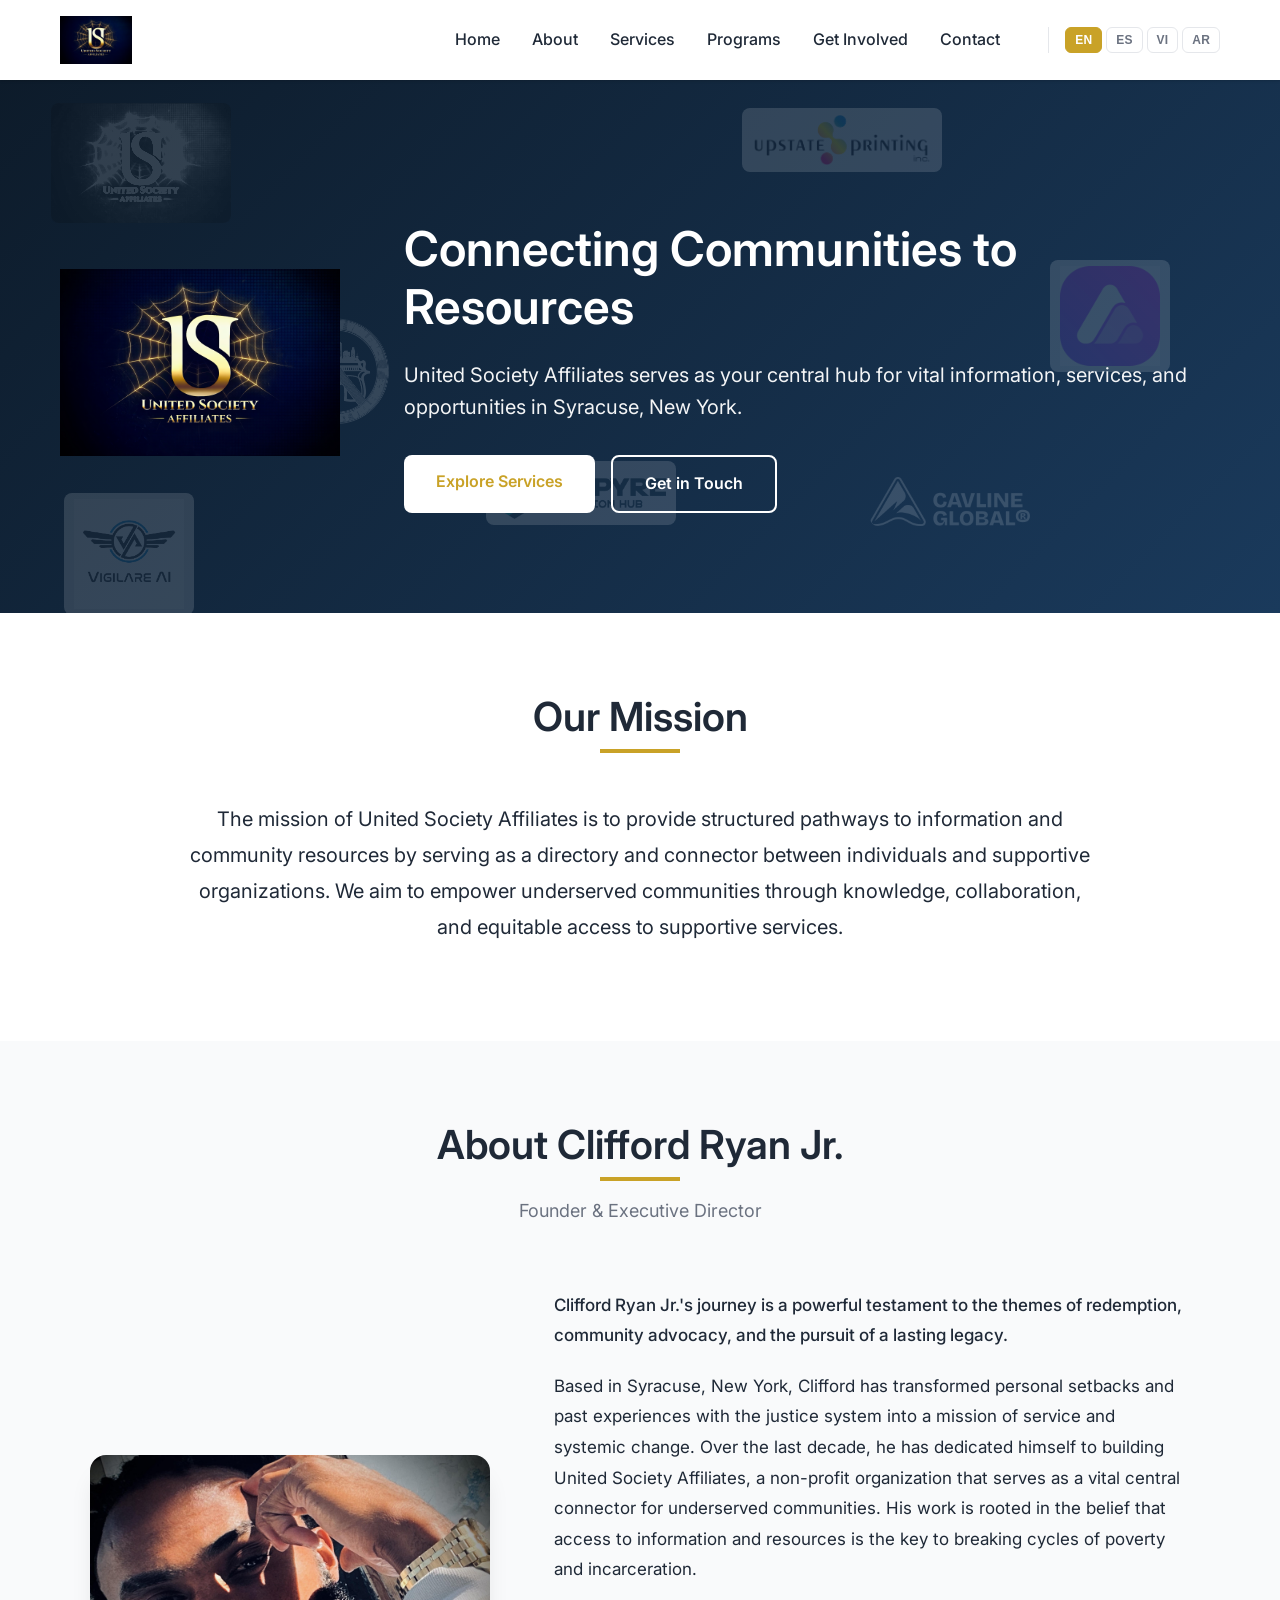
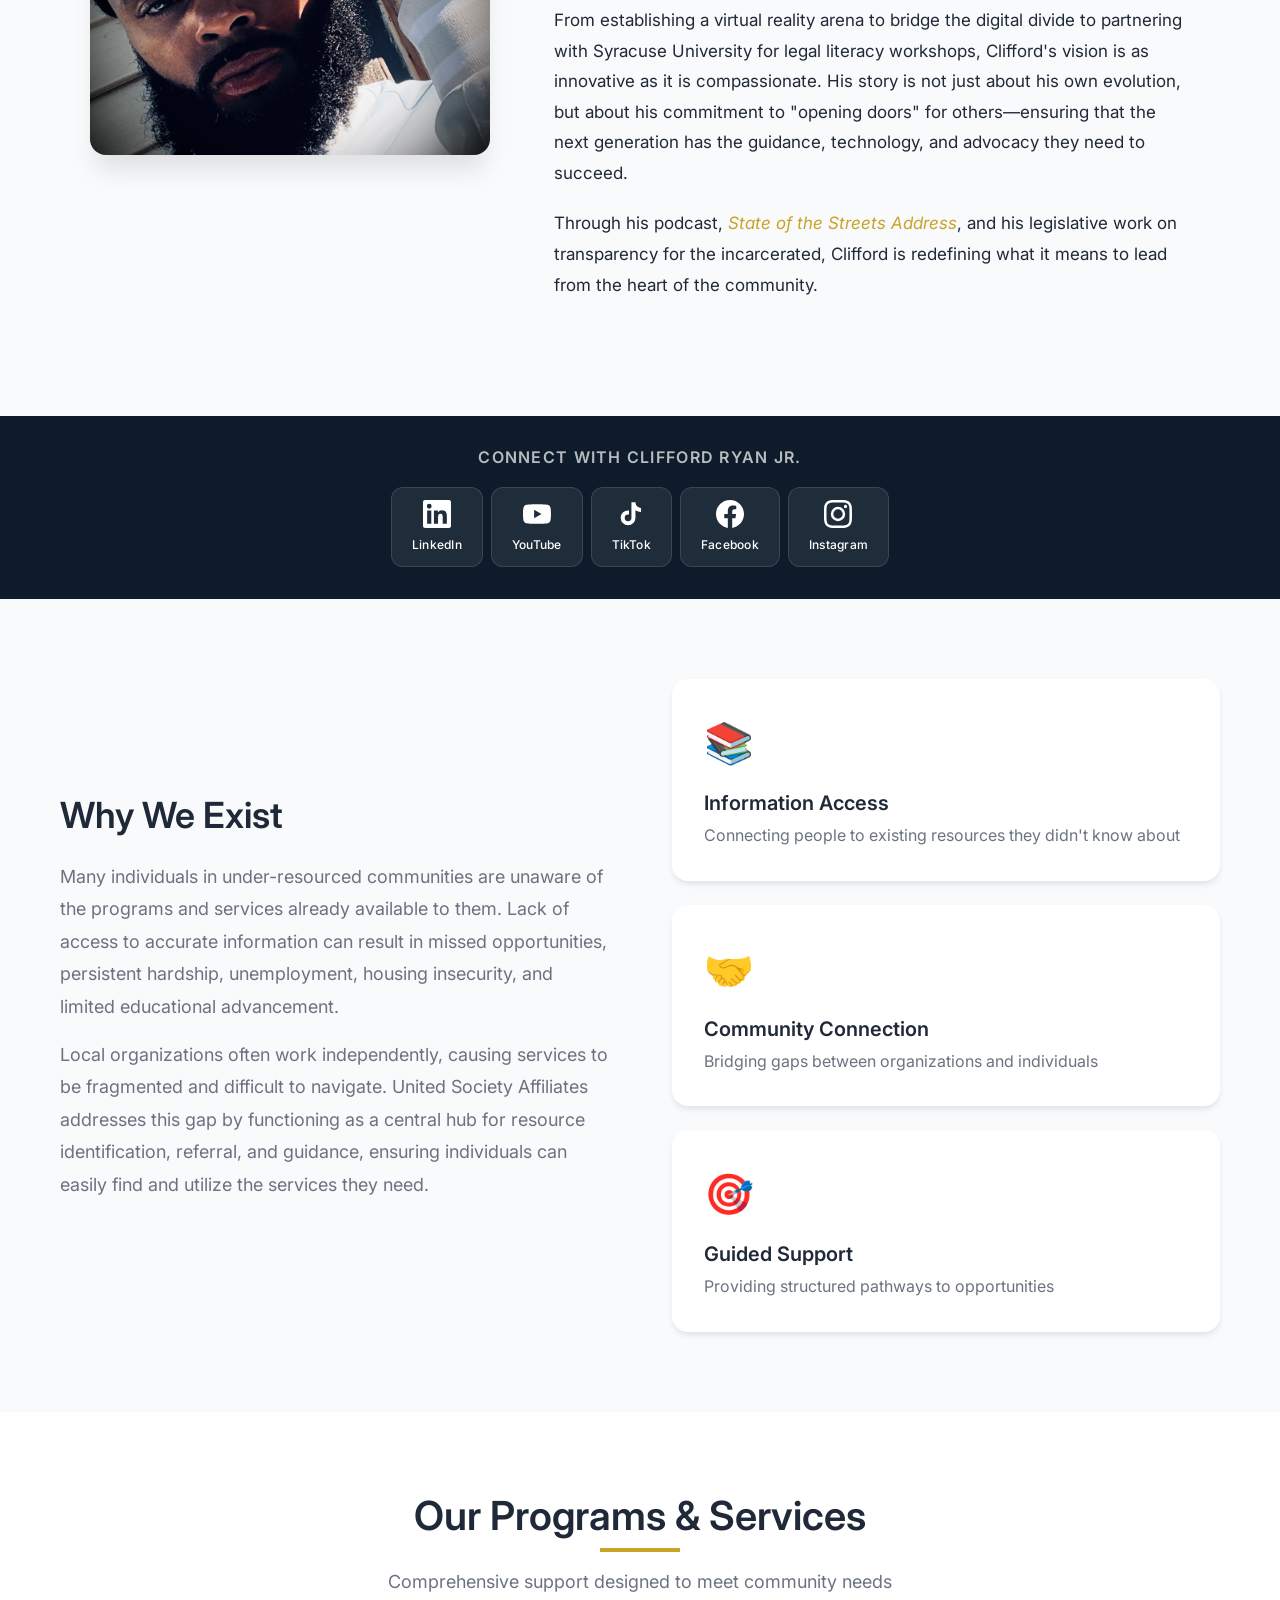
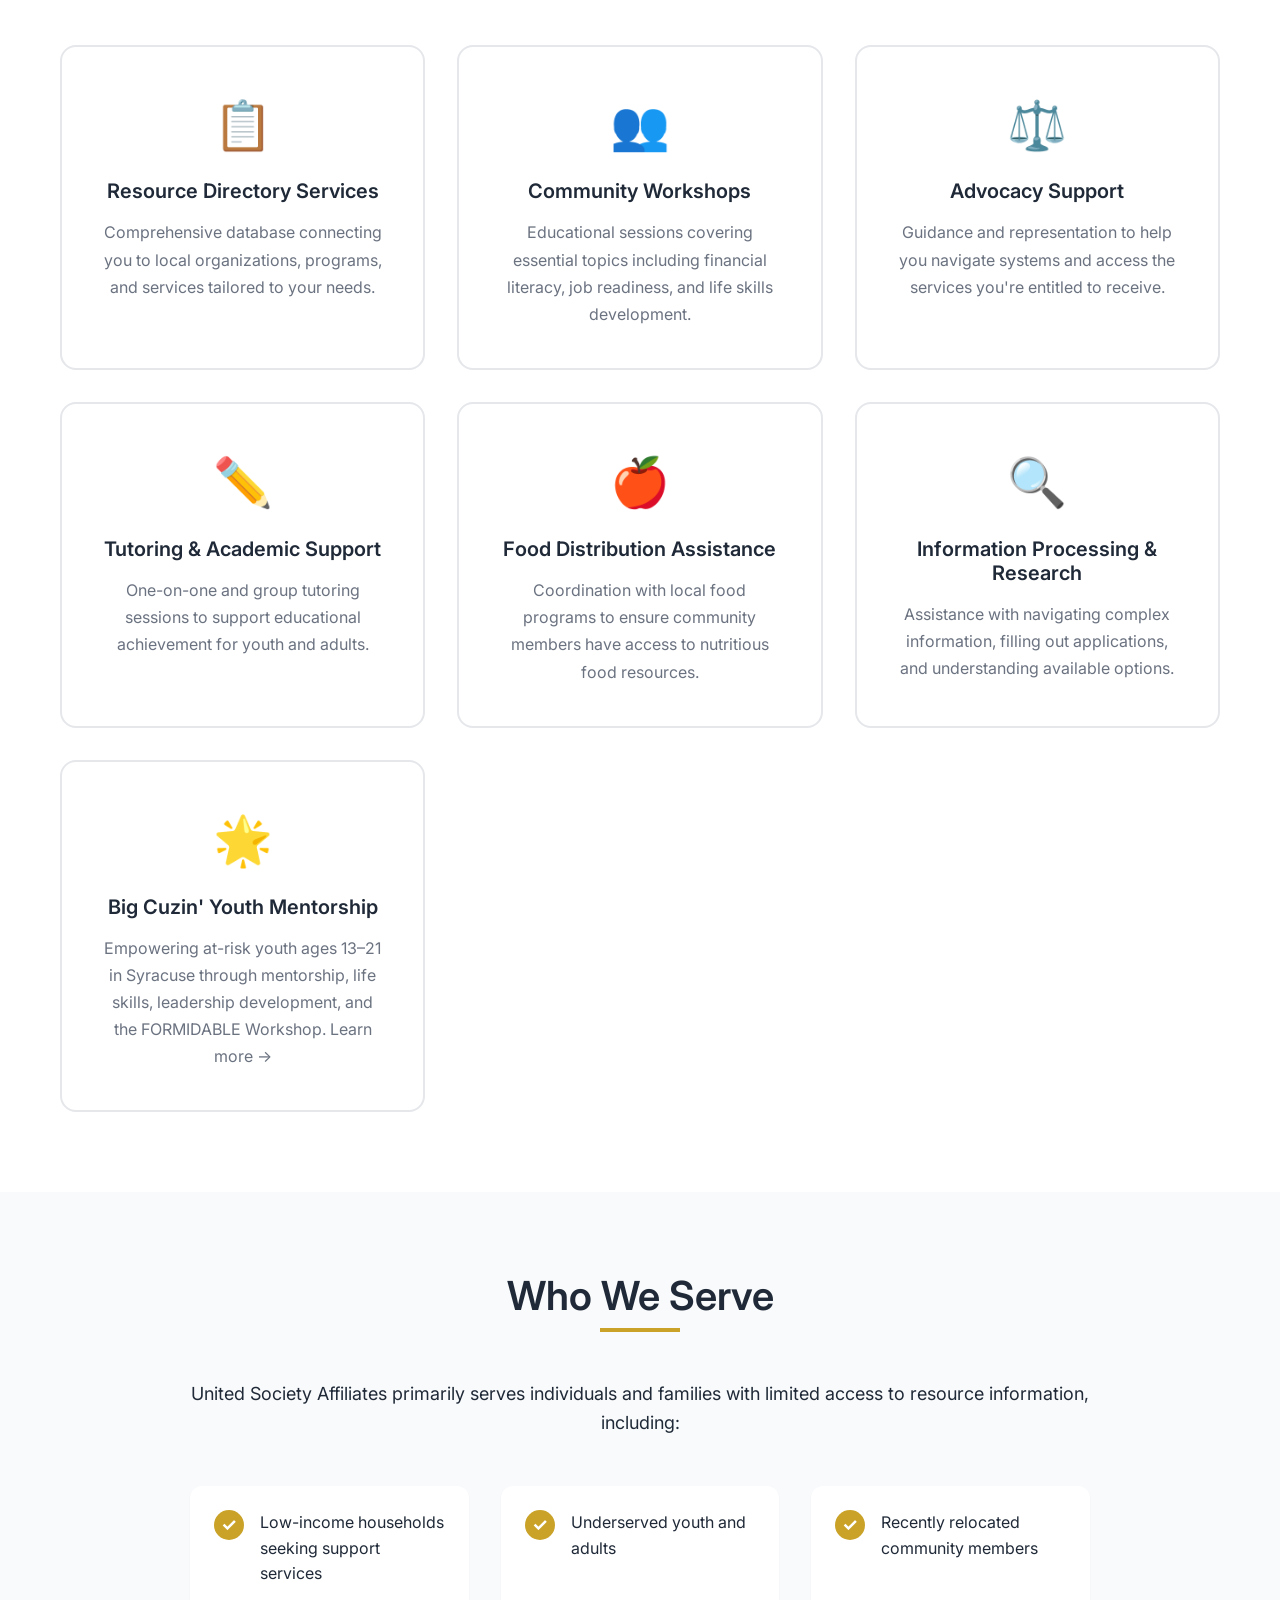
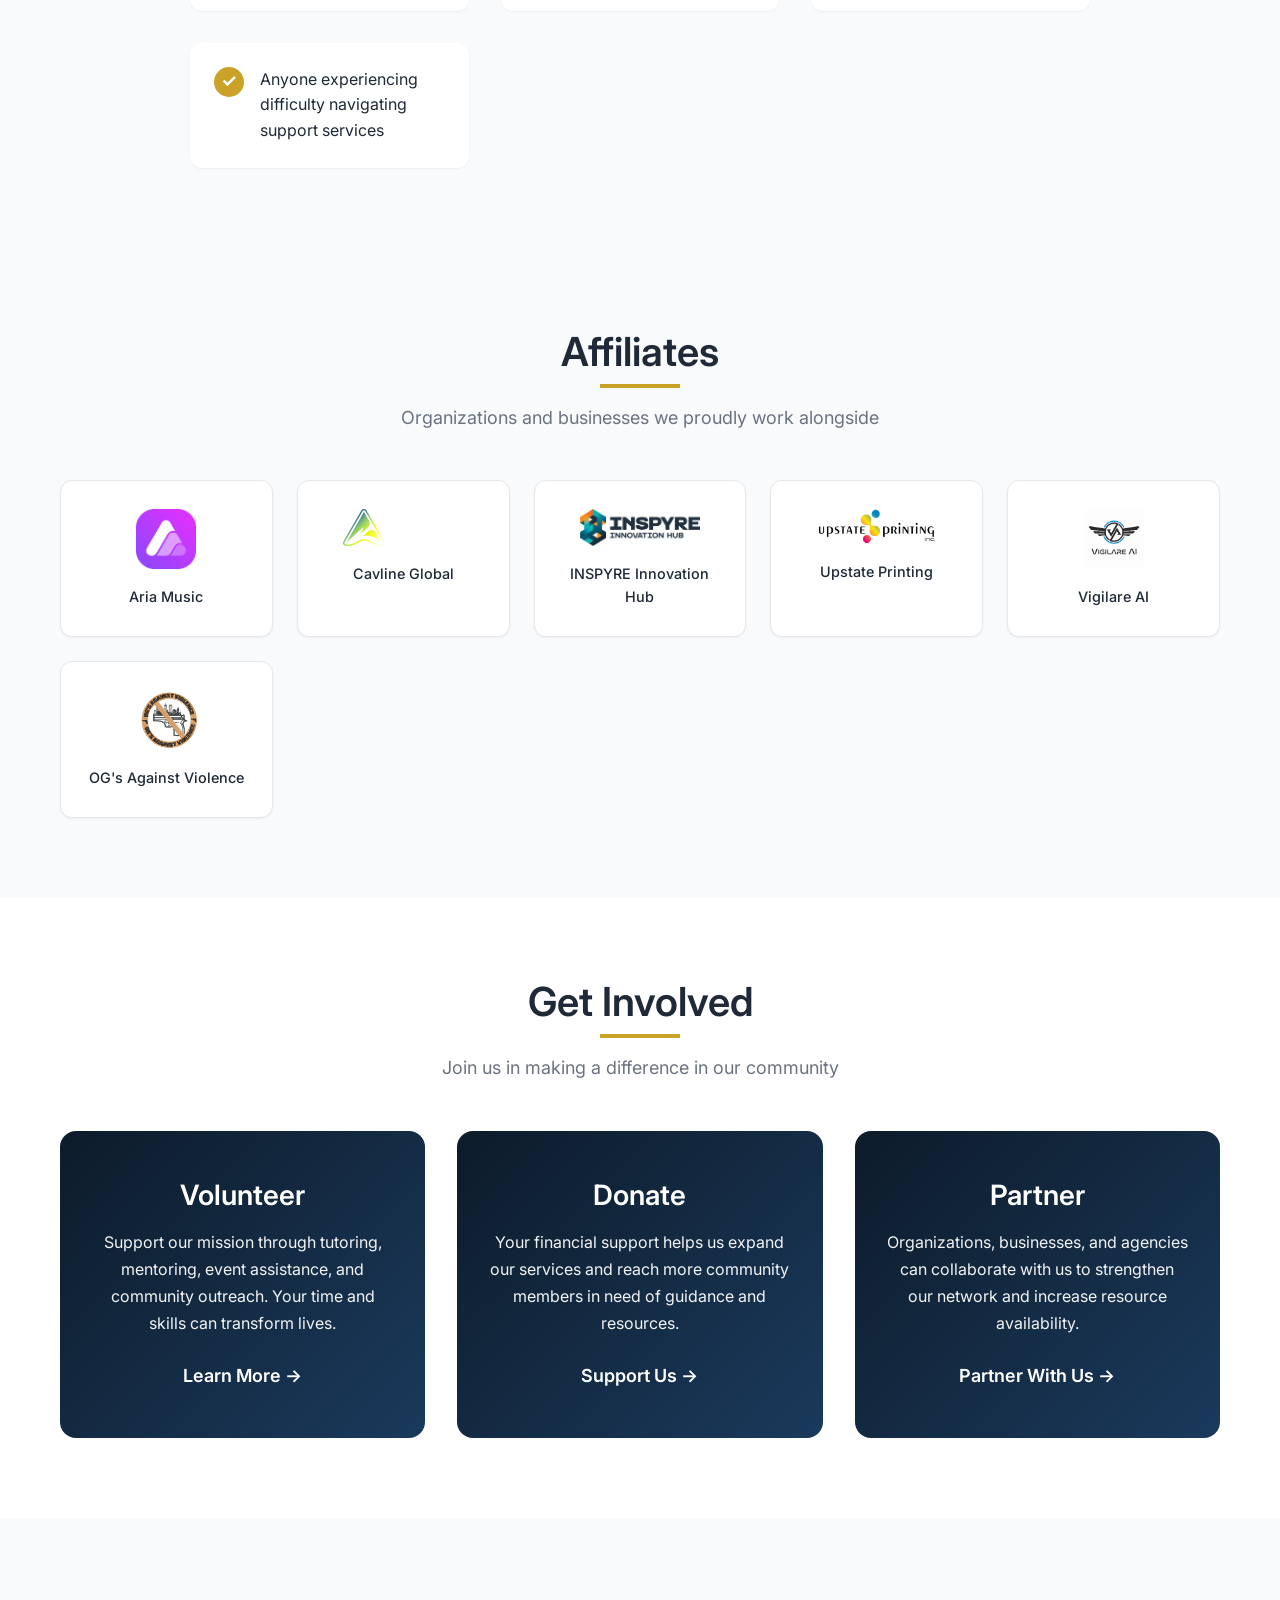
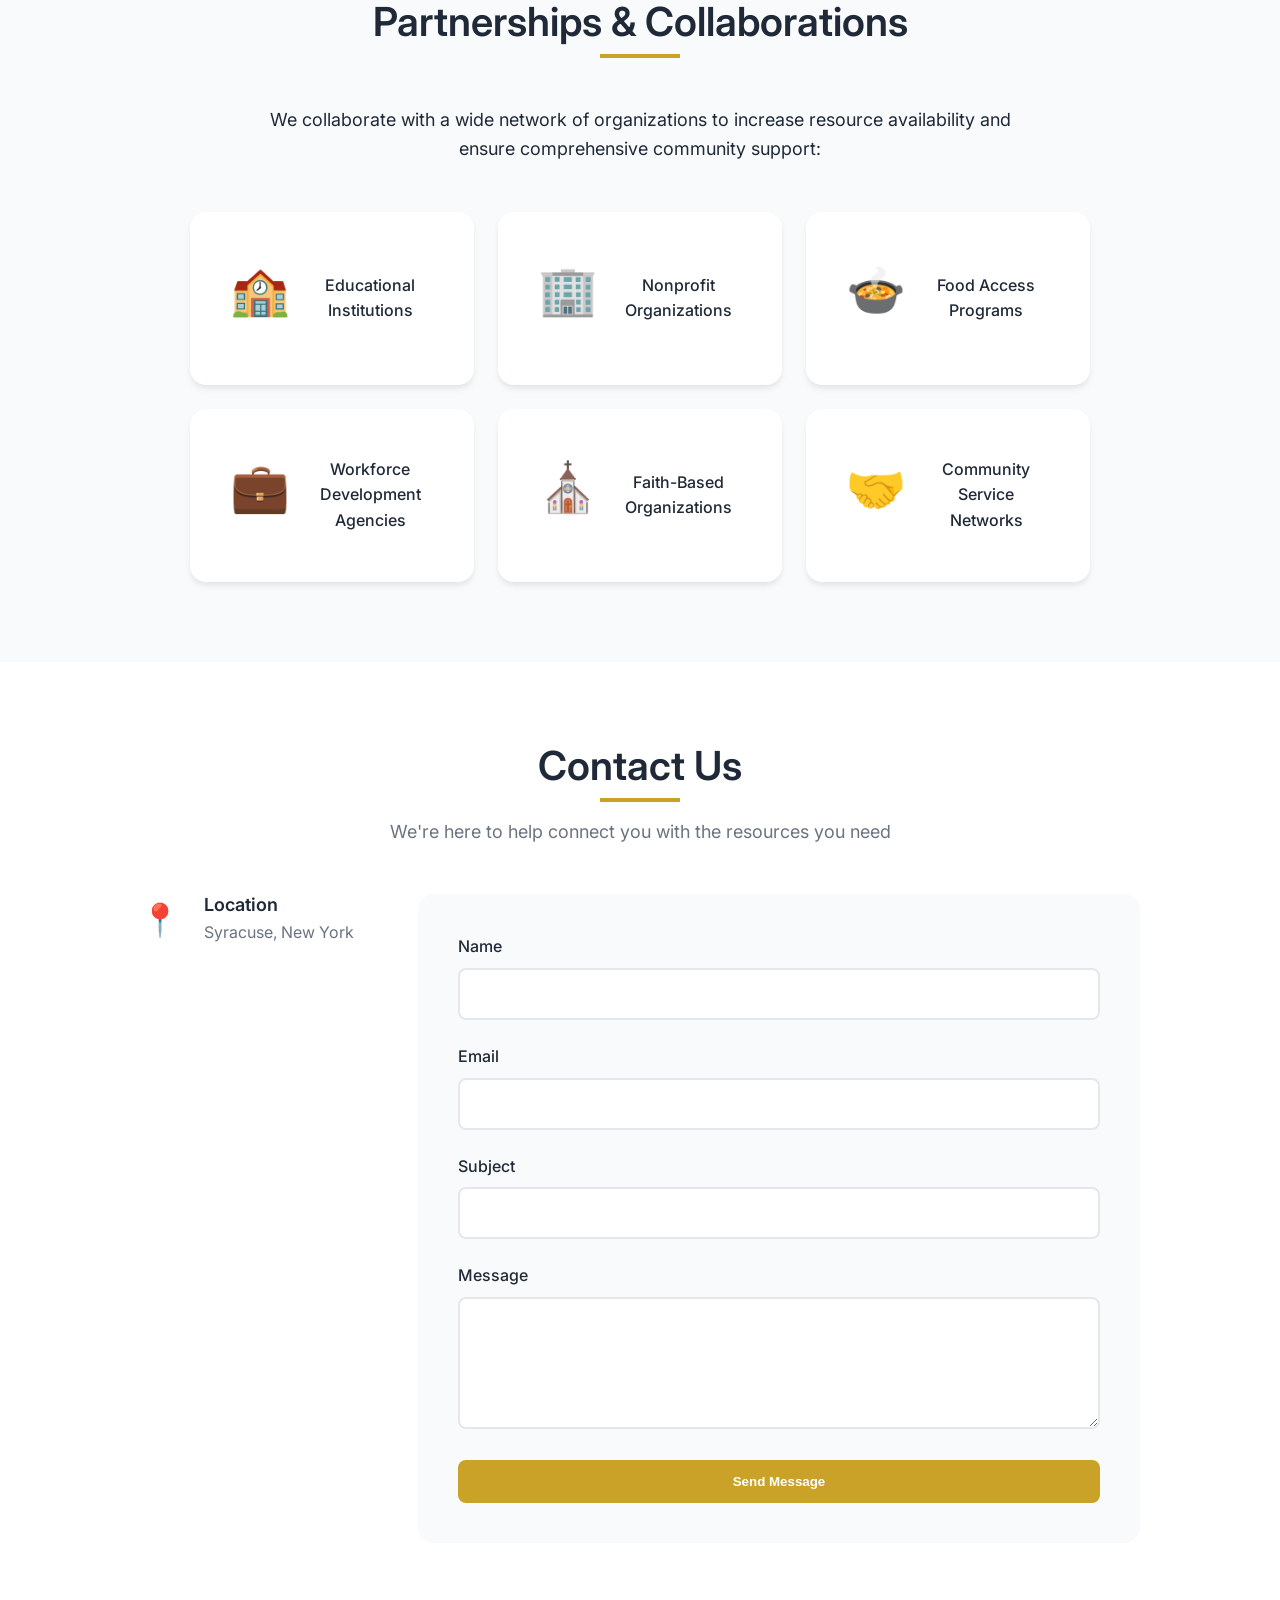
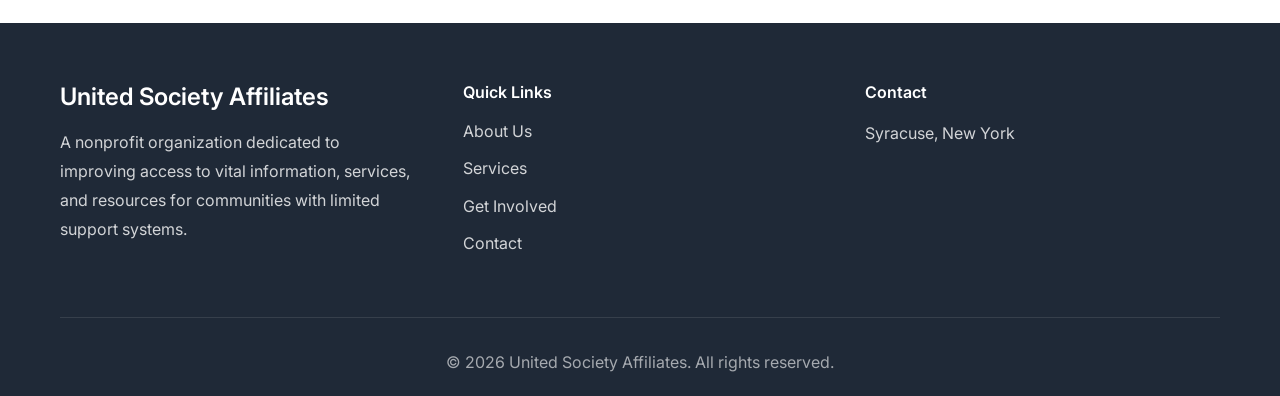
==== commit 2b2f7699: "Added support for multiple languages." ====
--- a/index.html
+++ b/index.html
@@ -51,21 +51,30 @@
                     <span></span>
                 </button>
                 <ul class="nav-menu">
-                    <li><a href="index.html#home">Home</a></li>
-                    <li><a href="index.html#about">About</a></li>
-                    <li><a href="index.html#services">Services</a></li>
+                    <li><a href="index.html#home" data-i18n="common.nav.home">Home</a></li>
+                    <li><a href="index.html#about" data-i18n="common.nav.about">About</a></li>
+                    <li><a href="index.html#services" data-i18n="common.nav.services">Services</a></li>
                     <li class="dropdown">
-                        <a href="#" class="dropdown-toggle">Programs</a>
+                        <a href="#" class="dropdown-toggle" data-i18n="common.nav.programs">Programs</a>
                         <ul class="dropdown-menu">
-                            <li><a href="neutral-ground.html">Neutral Ground</a></li>
-                            <li><a href="pal-program.html">P.A.L. Program</a></li>
-                            <li class="dropdown-subitem"><a href="pal-program.html#chess-wars">Chess Wars Series</a></li>
-                            <li><a href="big-cuzin.html">Big Cuzin'</a></li>
-                            <li><a href="state-of-the-streets-address.html">State of the Streets Address</a></li>
+                            <li><a href="neutral-ground.html" data-i18n="common.nav.programs.neutral-ground">Neutral Ground</a></li>
+                            <li><a href="pal-program.html" data-i18n="common.nav.programs.pal">P.A.L. Program</a></li>
+                        <li><a href="chess-wars.html" data-i18n="common.nav.programs.chess-wars">Chess Wars</a></li>
+                            <li class="dropdown-subitem"><a href="pal-program.html#chess-wars" data-i18n="common.nav.programs.chess-wars-series">Chess Wars Series</a></li>
+                            <li><a href="big-cuzin.html" data-i18n="common.nav.programs.big-cuzin">Big Cuzin'</a></li>
+                            <li><a href="state-of-the-streets-address.html" data-i18n="common.nav.programs.sotsa">State of the Streets Address</a></li>
                         </ul>
                     </li>
-                    <li><a href="index.html#get-involved">Get Involved</a></li>
-                    <li><a href="index.html#contact">Contact</a></li>
+                    <li><a href="index.html#get-involved" data-i18n="common.nav.get-involved">Get Involved</a></li>
+                    <li><a href="index.html#contact" data-i18n="common.nav.contact">Contact</a></li>
+                    <li class="nav-lang-item">
+                        <div class="lang-switcher" role="group" aria-label="Language">
+                            <button type="button" class="lang-switcher-btn" data-lang="en" aria-pressed="true">EN</button>
+                            <button type="button" class="lang-switcher-btn" data-lang="es" aria-pressed="false">ES</button>
+                            <button type="button" class="lang-switcher-btn" data-lang="vi" aria-pressed="false">VI</button>
+                            <button type="button" class="lang-switcher-btn" data-lang="ar" aria-pressed="false">AR</button>
+                        </div>
+                    </li>
                 </ul>
             </div>
         </div>
@@ -433,29 +442,30 @@
         <div class="container">
             <div class="footer-content">
                 <div class="footer-section">
-                    <h3>United Society Affiliates</h3>
-                    <p>A nonprofit organization dedicated to improving access to vital information, services, and resources for communities with limited support systems.</p>
+                    <h3 data-i18n="common.footer.org-name">United Society Affiliates</h3>
+                    <p data-i18n="common.footer.tagline">A nonprofit organization dedicated to improving access to vital information, services, and resources for communities with limited support systems.</p>
                 </div>
                 <div class="footer-section">
-                    <h4>Quick Links</h4>
+                    <h4 data-i18n="common.footer.quick-links-heading">Quick Links</h4>
                     <ul>
-                        <li><a href="#about">About Us</a></li>
-                        <li><a href="#services">Services</a></li>
-                        <li><a href="#get-involved">Get Involved</a></li>
-                        <li><a href="#contact">Contact</a></li>
+                        <li><a href="#about" data-i18n="common.footer.about-us">About Us</a></li>
+                        <li><a href="#services" data-i18n="common.nav.services">Services</a></li>
+                        <li><a href="#get-involved" data-i18n="common.nav.get-involved">Get Involved</a></li>
+                        <li><a href="#contact" data-i18n="common.nav.contact">Contact</a></li>
                     </ul>
                 </div>
                 <div class="footer-section">
-                    <h4>Contact</h4>
-                    <p>Syracuse, New York</p>
+                    <h4 data-i18n="common.footer.contact-heading">Contact</h4>
+                    <p data-i18n="common.footer.location">Syracuse, New York</p>
                 </div>
             </div>
             <div class="footer-bottom">
-                <p>&copy; 2026 United Society Affiliates. All rights reserved.</p>
+                <p data-i18n="common.footer.copyright">&copy; 2026 United Society Affiliates. All rights reserved.</p>
             </div>
         </div>
     </footer>
 
+    <script src="i18n/i18n.js"></script>
     <script src="script.js"></script>
 </body>
 </html>
--- a/styles.css
+++ b/styles.css
@@ -134,6 +134,39 @@
     width: 100%;
 }
 
+/* Language Switcher */
+.lang-switcher {
+    display: flex;
+    gap: 0.25rem;
+    margin-left: 1rem;
+    padding-left: 1rem;
+    border-left: 1px solid var(--border-color);
+}
+
+.lang-switcher-btn {
+    background: none;
+    border: 1px solid var(--border-color);
+    color: var(--text-light);
+    font-size: 0.75rem;
+    font-weight: 600;
+    letter-spacing: 0.03em;
+    padding: 0.3rem 0.55rem;
+    border-radius: 0.375rem;
+    cursor: pointer;
+    transition: var(--transition);
+}
+
+.lang-switcher-btn:hover {
+    color: var(--text-dark);
+    border-color: var(--primary-color);
+}
+
+.lang-switcher-btn[aria-pressed="true"] {
+    background-color: var(--primary-color);
+    border-color: var(--primary-color);
+    color: white;
+}
+
 /* Dropdown Menu */
 .dropdown {
     position: relative;
@@ -184,6 +217,32 @@
 .dropdown-menu .dropdown-subitem a {
     padding-left: 2.75rem;
     font-size: 0.9rem;
+}
+
+/* RTL support (Arabic) — the dropdown's physical left-anchoring and the hero's
+   left-alignment need a directional override; everything else on this site is
+   flexbox/grid-based and already follows dir automatically. */
+[dir="rtl"] .dropdown-menu {
+    inset-inline-start: 0;
+    left: auto;
+}
+
+[dir="rtl"] .dropdown-menu .dropdown-subitem a {
+    padding-inline-start: 2.75rem;
+    padding-left: 0;
+}
+
+[dir="rtl"] .hero {
+    text-align: right;
+}
+
+[dir="rtl"] .lang-switcher {
+    margin-left: 0;
+    padding-left: 0;
+    margin-right: 1rem;
+    padding-right: 1rem;
+    border-left: none;
+    border-right: 1px solid var(--border-color);
 }
 
 .mobile-menu-toggle {
@@ -2306,6 +2365,134 @@
     margin: 0;
 }
 
+/* Chess Wars Library */
+.cw-library-nav {
+    background: #0d1117;
+    border-bottom: 1px solid rgba(201, 162, 39, 0.2);
+    position: sticky;
+    top: 0;
+    z-index: 10;
+}
+
+.cw-library-nav-list {
+    list-style: none;
+    display: flex;
+    flex-wrap: wrap;
+    gap: 0.5rem;
+    justify-content: center;
+    padding: 1rem 0;
+    margin: 0;
+}
+
+.cw-library-nav-list a {
+    display: block;
+    padding: 0.5rem 1.1rem;
+    color: rgba(232, 224, 208, 0.75);
+    font-size: 0.9rem;
+    letter-spacing: 0.03em;
+    text-decoration: none;
+    border: 1px solid transparent;
+    border-radius: 2rem;
+    transition: var(--transition);
+}
+
+.cw-library-nav-list a:hover {
+    color: #c9a227;
+    border-color: rgba(201, 162, 39, 0.4);
+}
+
+.cw-library {
+    padding-top: 60px;
+}
+
+.cw-category {
+    margin-bottom: 4.5rem;
+    scroll-margin-top: 70px;
+}
+
+.cw-category-header {
+    text-align: center;
+    margin-bottom: 2rem;
+}
+
+.cw-category-header h2 {
+    font-size: 2.2rem;
+    font-weight: 700;
+    color: #c9a227;
+    letter-spacing: 0.03em;
+    margin-bottom: 0.5rem;
+}
+
+.cw-category-sub {
+    color: rgba(232, 224, 208, 0.65);
+    max-width: 640px;
+    margin: 0 auto;
+    line-height: 1.6;
+}
+
+.cw-page-groups {
+    display: grid;
+    grid-template-columns: repeat(auto-fill, minmax(240px, 1fr));
+    gap: 1.5rem;
+    margin-bottom: 2rem;
+}
+
+.cw-page-group {
+    display: flex;
+    flex-direction: column;
+    align-items: center;
+    gap: 0.6rem;
+}
+
+.cw-page-group a {
+    display: block;
+    width: 100%;
+    border-radius: 0.5rem;
+    overflow: hidden;
+    box-shadow: 0 4px 20px rgba(0,0,0,0.5);
+    transition: var(--transition);
+}
+
+.cw-page-group a:hover {
+    box-shadow: 0 8px 30px rgba(201, 162, 39, 0.3);
+    transform: translateY(-3px);
+}
+
+.cw-page-thumb {
+    display: block;
+    width: 100%;
+    height: auto;
+    aspect-ratio: 3/2;
+    object-fit: cover;
+}
+
+.cw-academy-materials {
+    margin-top: 2.5rem;
+    padding-top: 2.5rem;
+    border-top: 1px solid rgba(201, 162, 39, 0.2);
+}
+
+.cw-academy-materials h3 {
+    font-size: 1.2rem;
+    color: #c9a227;
+    text-align: center;
+    margin-bottom: 1.5rem;
+}
+
+@media (max-width: 768px) {
+    .cw-library-nav {
+        position: static;
+    }
+
+    .cw-library-nav-list {
+        gap: 0.4rem;
+    }
+
+    .cw-category-header h2 {
+        font-size: 1.7rem;
+    }
+}
+
 /* Chess Wars responsive */
 @media (max-width: 900px) {
     .chess-wars-books {
@@ -2681,6 +2868,54 @@
     color: rgba(255,255,255,0.9);
 }
 
+/* Program Materials (cover thumbnails, dark background variant) */
+.bc-program-materials {
+    margin-top: 2.5rem;
+    padding-top: 2.5rem;
+    border-top: 1px solid rgba(201, 162, 39, 0.2);
+}
+.bc-program-materials h3 {
+    color: white;
+    margin-bottom: 1.25rem;
+}
+.bc-materials-grid {
+    display: grid;
+    grid-template-columns: repeat(auto-fill, minmax(200px, 1fr));
+    gap: 1.5rem;
+    max-width: 500px;
+}
+.bc-material-item {
+    display: flex;
+    flex-direction: column;
+    align-items: center;
+    gap: 0.6rem;
+}
+.bc-material-item a {
+    display: block;
+    width: 100%;
+    border-radius: 0.5rem;
+    overflow: hidden;
+    box-shadow: 0 4px 20px rgba(0,0,0,0.5);
+    transition: var(--transition);
+}
+.bc-material-item a:hover {
+    box-shadow: 0 8px 30px rgba(201, 162, 39, 0.3);
+    transform: translateY(-3px);
+}
+.bc-material-thumb {
+    display: block;
+    width: 100%;
+    height: auto;
+    aspect-ratio: 3/2;
+    object-fit: cover;
+}
+.bc-material-caption {
+    color: rgba(255,255,255,0.85);
+    font-size: 0.9rem;
+    text-align: center;
+    margin: 0;
+}
+
 /* Feature grid — dark background variant (FORMIDABLE) */
 .bc-focus-grid {
     display: grid;
@@ -2969,6 +3204,100 @@
 .bc-mentor-apply {
     margin-top: 2.5rem;
     width: 100%;
+}
+
+/* --- Mentor Application Web Form --- */
+.bc-mentor-form-wrapper {
+    margin-top: 2.5rem;
+}
+.bc-mentor-form {
+    max-width: 760px;
+    margin: 0 auto;
+}
+.bc-form-honeypot {
+    position: absolute;
+    left: -9999px;
+    width: 1px;
+    height: 1px;
+    overflow: hidden;
+}
+.bc-form-sensitive-banner {
+    background: #fff4e5;
+    border: 2px solid #d97706;
+    color: #92400e;
+    border-radius: 0.5rem;
+    padding: 1rem 1.25rem;
+    font-weight: 600;
+    margin: 0 0 2rem;
+    line-height: 1.6;
+}
+.bc-form-section-heading {
+    font-size: 1.25rem;
+    color: var(--navy);
+    margin: 2.5rem 0 1.25rem;
+    padding-bottom: 0.4rem;
+    border-bottom: 2px solid var(--primary-color);
+}
+.bc-form-section-heading:first-of-type {
+    margin-top: 0;
+}
+.bc-form-note {
+    color: var(--text-light);
+    font-style: italic;
+    line-height: 1.6;
+    margin-bottom: 1.25rem;
+}
+.bc-form-sensitive {
+    background: #fff9ed;
+    border: 2px dashed #d97706;
+    border-radius: 0.5rem;
+    padding: 1.25rem 1.25rem 0.5rem;
+}
+.bc-sensitive-tag {
+    display: inline-block;
+    background: #d97706;
+    color: #fff;
+    font-size: 0.7rem;
+    font-weight: 700;
+    letter-spacing: 0.05em;
+    text-transform: uppercase;
+    padding: 0.15rem 0.5rem;
+    border-radius: 1rem;
+    margin-left: 0.5rem;
+    vertical-align: middle;
+}
+.bc-radio-group,
+.bc-checkbox-group {
+    display: flex;
+    flex-wrap: wrap;
+    gap: 0.75rem 1.5rem;
+}
+.bc-checkbox-group-stacked {
+    flex-direction: column;
+    gap: 0.6rem;
+}
+.bc-radio-option,
+.bc-checkbox-option {
+    display: flex;
+    align-items: center;
+    gap: 0.5rem;
+    font-weight: 400;
+    color: var(--text-dark);
+    cursor: pointer;
+}
+.bc-radio-option input,
+.bc-checkbox-option input {
+    width: auto;
+}
+.bc-reference-block {
+    background: var(--bg-light);
+    border-radius: 0.5rem;
+    padding: 1.5rem 1.5rem 0.5rem;
+    margin-bottom: 1.5rem;
+}
+.bc-reference-block h4 {
+    margin: 0 0 1rem;
+    color: var(--navy);
 }
 
 /* --- Enrollment Packet (alt) --- */
@@ -3006,6 +3335,21 @@
 .bc-enroll-btn {
     flex-shrink: 0;
     white-space: nowrap;
+}
+.bc-enroll-btn-group {
+    display: flex;
+    flex-direction: column;
+    gap: 0.75rem;
+    flex-shrink: 0;
+}
+.bc-enroll-btn-outline {
+    background-color: transparent;
+    color: var(--primary-color);
+    border: 2px solid var(--primary-color);
+}
+.bc-enroll-btn-outline:hover {
+    background-color: var(--primary-color);
+    color: var(--bg-white);
 }
 
 /* --- CTA (dark: navy gradient) --- */
@@ -3186,7 +3530,22 @@
     .dropdown-menu .dropdown-subitem a {
         padding-left: 1.5rem;
     }
-    
+
+    .lang-switcher {
+        justify-content: center;
+        margin: 0.5rem 0 0;
+        padding: 0.75rem 0 0;
+        border-left: none;
+        border-top: 1px solid var(--border-color);
+    }
+
+    [dir="rtl"] .lang-switcher {
+        margin: 0.5rem 0 0;
+        padding: 0.75rem 0 0;
+        border-right: none;
+        border-top: 1px solid var(--border-color);
+    }
+
     .hero {
         padding: 100px 0 60px;
     }
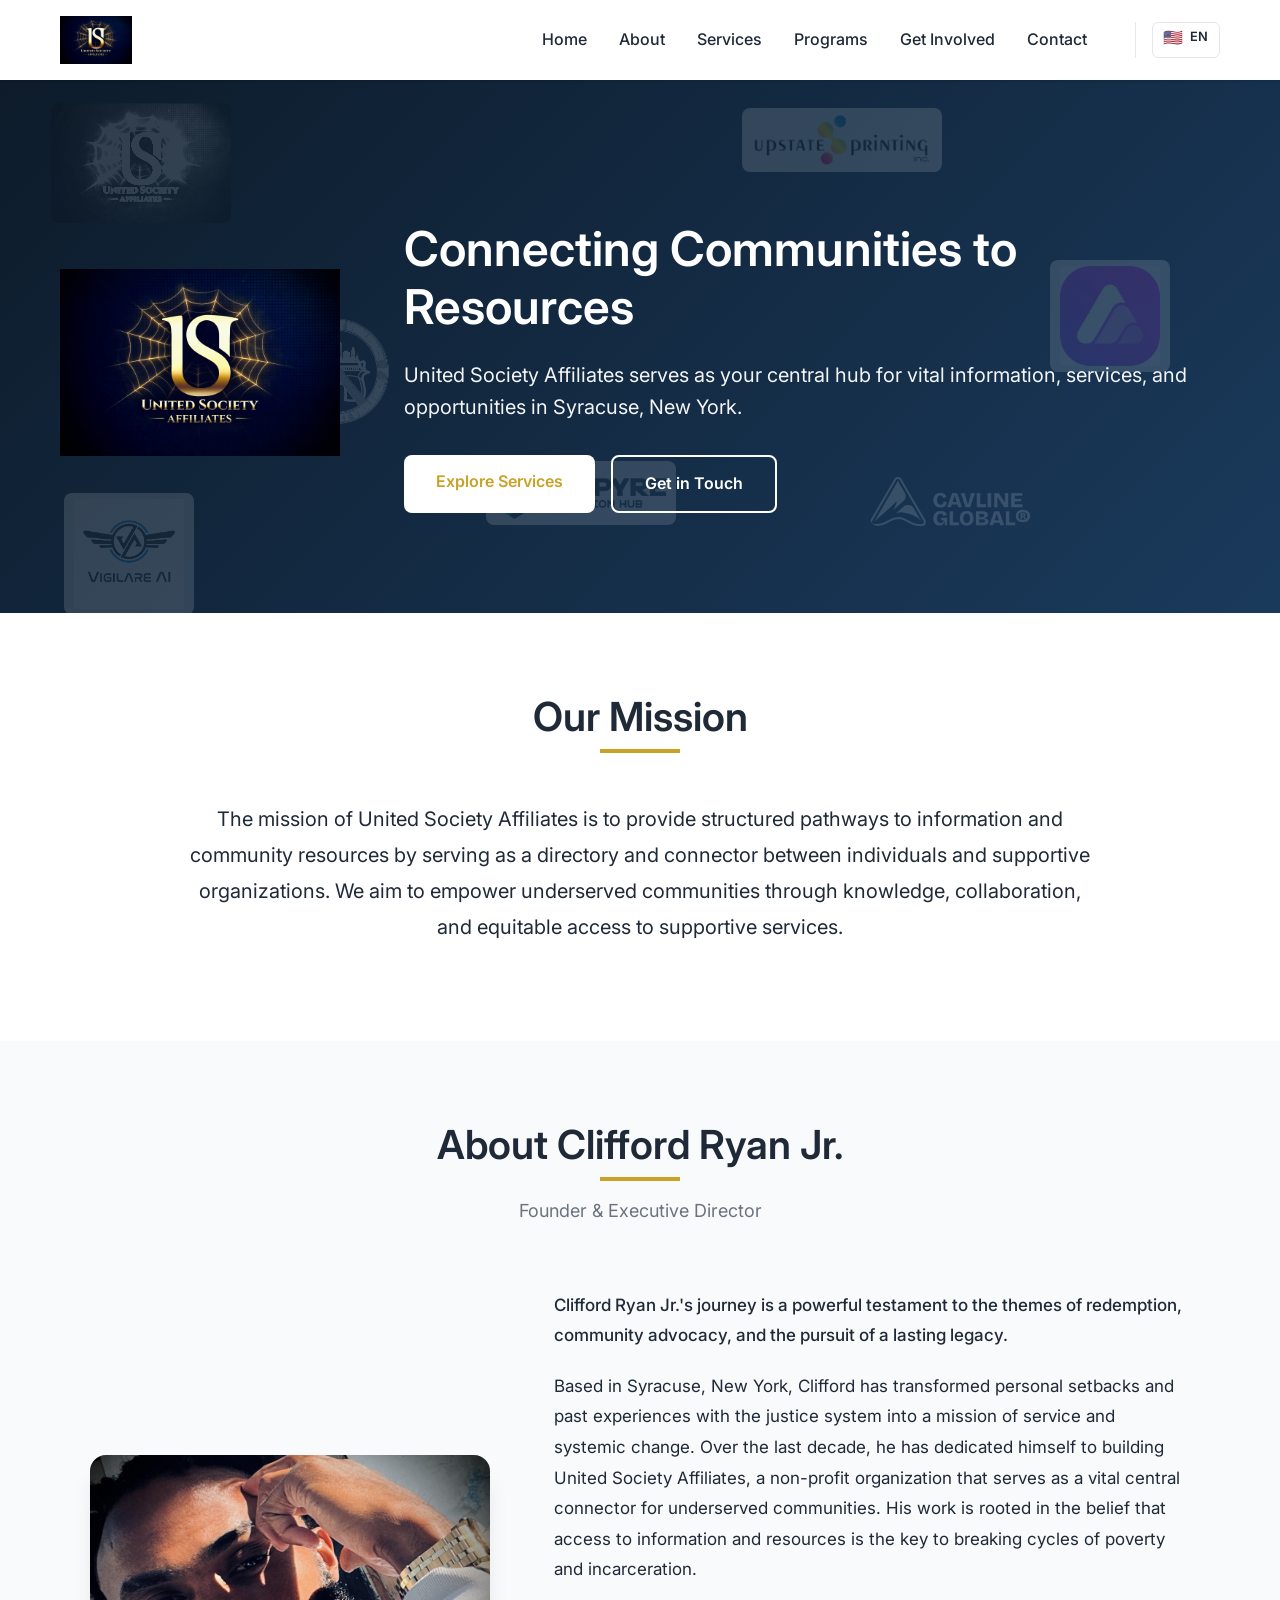
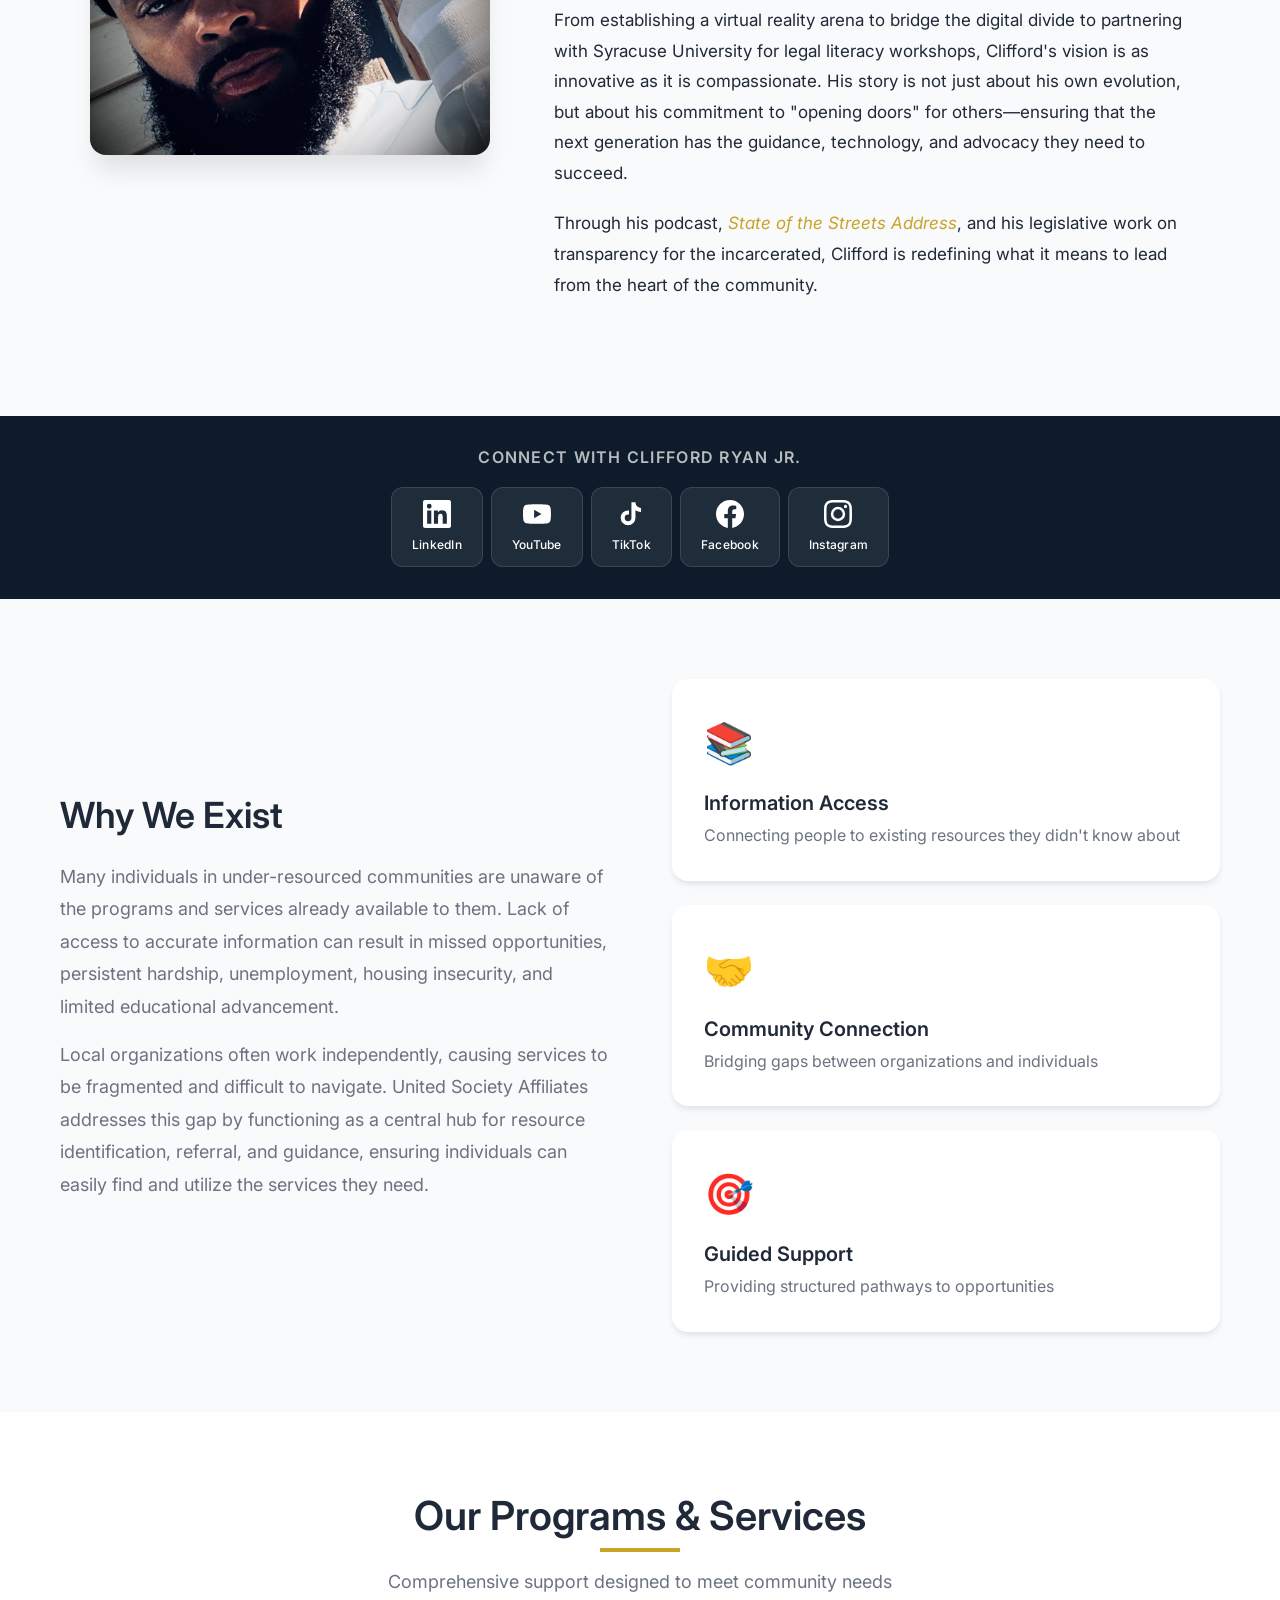
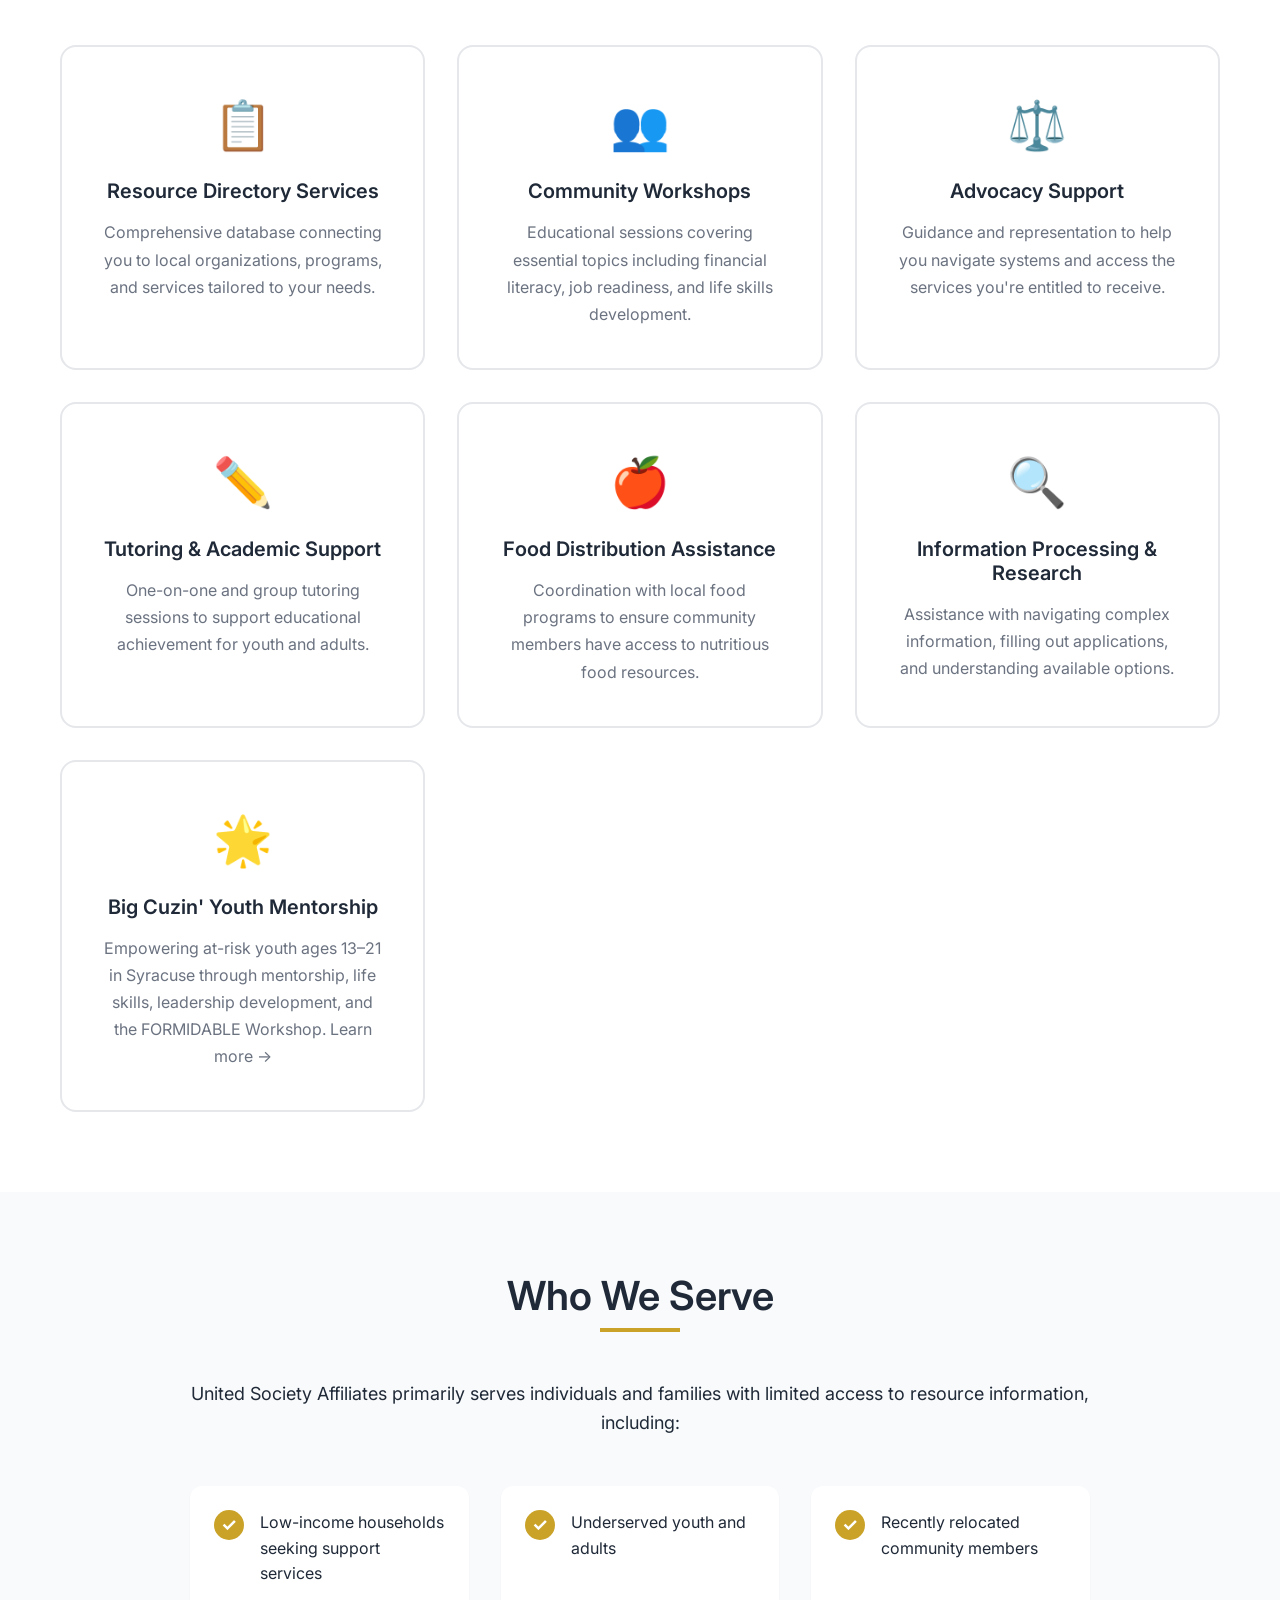
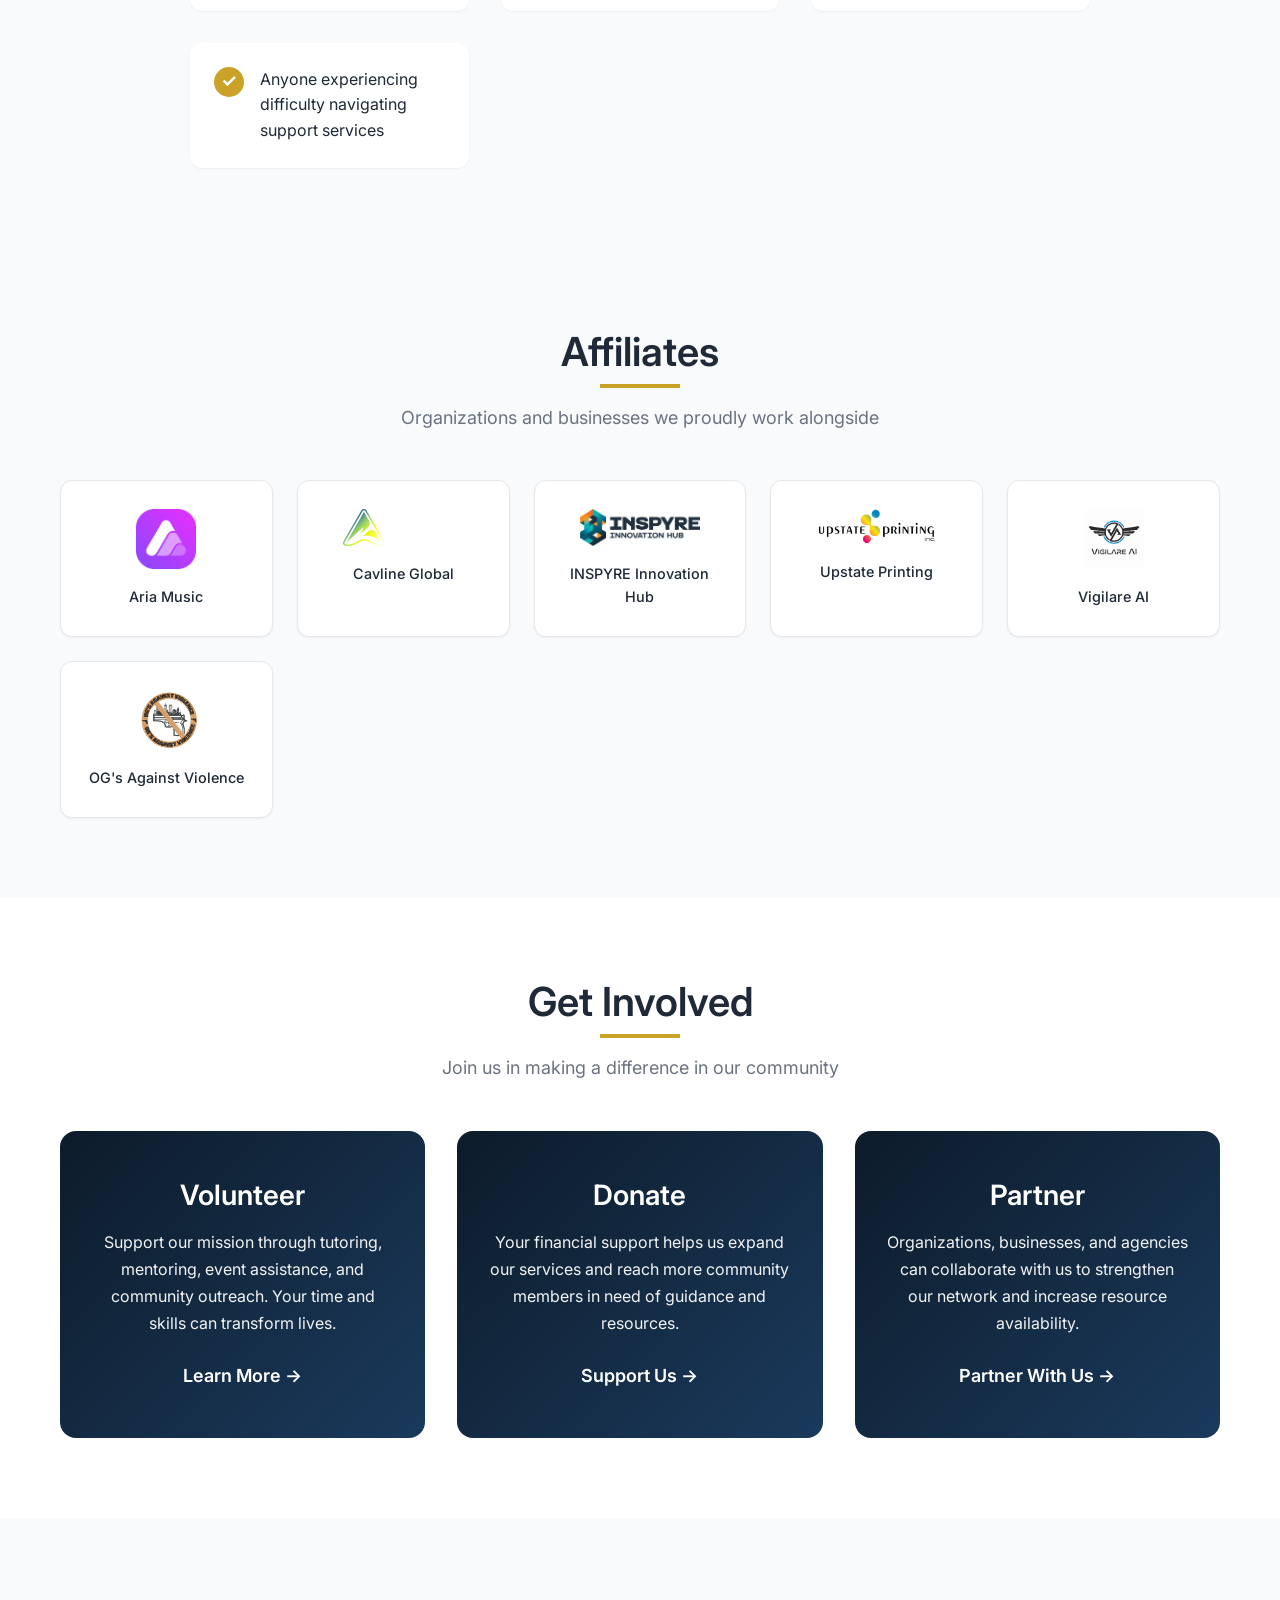
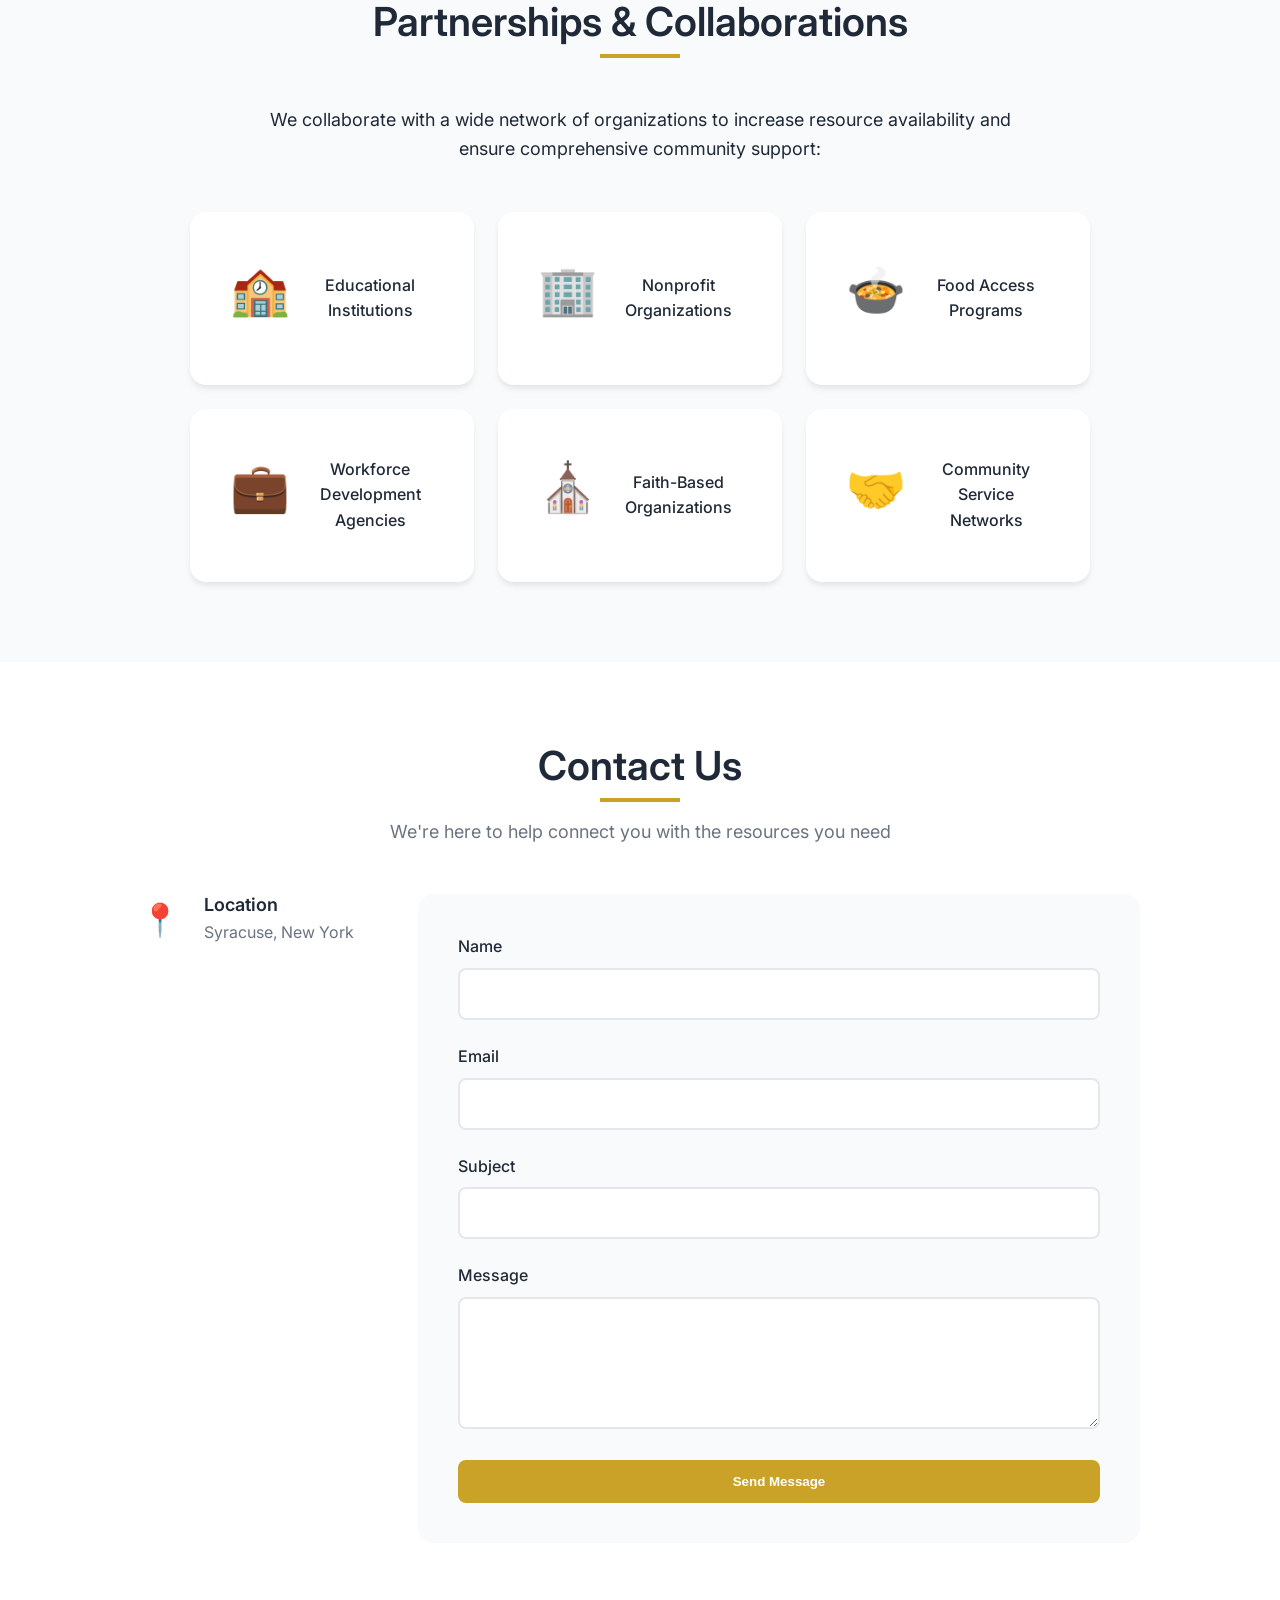
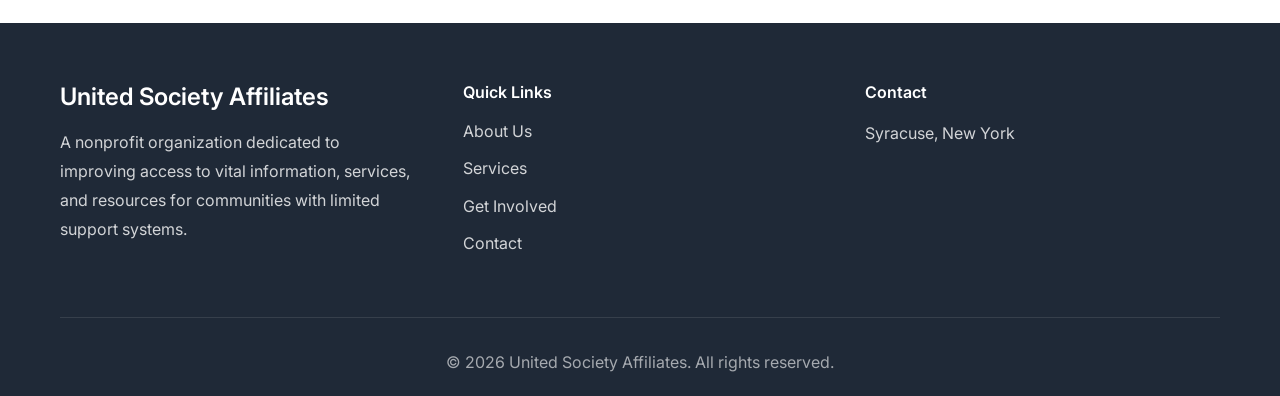
==== commit dbcf6728: "Added language support for more pages." ====
--- a/index.html
+++ b/index.html
@@ -67,13 +67,17 @@
                     </li>
                     <li><a href="index.html#get-involved" data-i18n="common.nav.get-involved">Get Involved</a></li>
                     <li><a href="index.html#contact" data-i18n="common.nav.contact">Contact</a></li>
-                    <li class="nav-lang-item">
-                        <div class="lang-switcher" role="group" aria-label="Language">
-                            <button type="button" class="lang-switcher-btn" data-lang="en" aria-pressed="true">EN</button>
-                            <button type="button" class="lang-switcher-btn" data-lang="es" aria-pressed="false">ES</button>
-                            <button type="button" class="lang-switcher-btn" data-lang="vi" aria-pressed="false">VI</button>
-                            <button type="button" class="lang-switcher-btn" data-lang="ar" aria-pressed="false">AR</button>
-                        </div>
+                    <li class="dropdown lang-switcher">
+                        <button type="button" class="dropdown-toggle lang-switcher-toggle" aria-haspopup="true" aria-expanded="false" aria-label="Change language">
+                            <span class="lang-switcher-flag">🇺🇸</span>
+                            <span class="lang-switcher-code">EN</span>
+                        </button>
+                        <ul class="dropdown-menu lang-switcher-menu" role="menu">
+                            <li role="none"><button type="button" role="menuitem" class="lang-switcher-option" data-lang="en" aria-pressed="true"><span class="lang-switcher-flag">🇺🇸</span> EN</button></li>
+                            <li role="none"><button type="button" role="menuitem" class="lang-switcher-option" data-lang="es" aria-pressed="false"><span class="lang-switcher-flag">🇪🇸</span> ES</button></li>
+                            <li role="none"><button type="button" role="menuitem" class="lang-switcher-option" data-lang="vi" aria-pressed="false"><span class="lang-switcher-flag">🇻🇳</span> VI</button></li>
+                            <li role="none"><button type="button" role="menuitem" class="lang-switcher-option" data-lang="ar" aria-pressed="false"><span class="lang-switcher-flag">🇸🇦</span> AR</button></li>
+                        </ul>
                     </li>
                 </ul>
             </div>
@@ -97,11 +101,11 @@
                     <img src="images/united-society-affiliates-logo.png" alt="United Society Affiliates">
                 </div>
                 <div class="hero-split-text">
-                    <h1>Connecting Communities to Resources</h1>
-                    <p class="hero-subtitle">United Society Affiliates serves as your central hub for vital information, services, and opportunities in Syracuse, New York.</p>
+                    <h1 data-i18n="index.hero.title">Connecting Communities to Resources</h1>
+                    <p class="hero-subtitle" data-i18n="index.hero.subtitle">United Society Affiliates serves as your central hub for vital information, services, and opportunities in Syracuse, New York.</p>
                     <div class="hero-buttons">
-                        <a href="#services" class="btn btn-primary">Explore Services</a>
-                        <a href="#contact" class="btn btn-secondary">Get in Touch</a>
+                        <a href="#services" class="btn btn-primary" data-i18n="index.hero.explore-services">Explore Services</a>
+                        <a href="#contact" class="btn btn-secondary" data-i18n="index.hero.get-in-touch">Get in Touch</a>
                     </div>
                 </div>
             </div>
@@ -112,11 +116,11 @@
     <section id="about" class="mission-section">
         <div class="container">
             <div class="section-header">
-                <h2>Our Mission</h2>
+                <h2 data-i18n="index.mission.heading">Our Mission</h2>
                 <div class="underline"></div>
             </div>
             <div class="mission-content">
-                <p class="mission-text">The mission of United Society Affiliates is to provide structured pathways to information and community resources by serving as a directory and connector between individuals and supportive organizations. We aim to empower underserved communities through knowledge, collaboration, and equitable access to supportive services.</p>
+                <p class="mission-text" data-i18n="index.mission.body">The mission of United Society Affiliates is to provide structured pathways to information and community resources by serving as a directory and connector between individuals and supportive organizations. We aim to empower underserved communities through knowledge, collaboration, and equitable access to supportive services.</p>
             </div>
         </div>
     </section>
@@ -125,19 +129,19 @@
     <section class="founder-section">
         <div class="container">
             <div class="section-header">
-                <h2>About Clifford Ryan Jr.</h2>
-                <div class="underline"></div>
-                <p class="section-subtitle">Founder & Executive Director</p>
+                <h2 data-i18n="index.founder.heading">About Clifford Ryan Jr.</h2>
+                <div class="underline"></div>
+                <p class="section-subtitle" data-i18n="index.founder.subtitle">Founder & Executive Director</p>
             </div>
             <div class="founder-grid">
                 <div class="founder-image-wrapper">
                     <img src="clifford-ryan-jr.png" alt="Clifford Ryan Jr." class="founder-image">
                 </div>
                 <div class="founder-content">
-                    <p class="founder-intro">Clifford Ryan Jr.'s journey is a powerful testament to the themes of redemption, community advocacy, and the pursuit of a lasting legacy.</p>
-                    <p>Based in Syracuse, New York, Clifford has transformed personal setbacks and past experiences with the justice system into a mission of service and systemic change. Over the last decade, he has dedicated himself to building United Society Affiliates, a non-profit organization that serves as a vital central connector for underserved communities. His work is rooted in the belief that access to information and resources is the key to breaking cycles of poverty and incarceration.</p>
-                    <p>From establishing a virtual reality arena to bridge the digital divide to partnering with Syracuse University for legal literacy workshops, Clifford's vision is as innovative as it is compassionate. His story is not just about his own evolution, but about his commitment to "opening doors" for others—ensuring that the next generation has the guidance, technology, and advocacy they need to succeed.</p>
-                    <p>Through his podcast, <em>State of the Streets Address</em>, and his legislative work on transparency for the incarcerated, Clifford is redefining what it means to lead from the heart of the community.</p>
+                    <p class="founder-intro" data-i18n="index.founder.intro">Clifford Ryan Jr.'s journey is a powerful testament to the themes of redemption, community advocacy, and the pursuit of a lasting legacy.</p>
+                    <p data-i18n="index.founder.body1">Based in Syracuse, New York, Clifford has transformed personal setbacks and past experiences with the justice system into a mission of service and systemic change. Over the last decade, he has dedicated himself to building United Society Affiliates, a non-profit organization that serves as a vital central connector for underserved communities. His work is rooted in the belief that access to information and resources is the key to breaking cycles of poverty and incarceration.</p>
+                    <p data-i18n="index.founder.body2">From establishing a virtual reality arena to bridge the digital divide to partnering with Syracuse University for legal literacy workshops, Clifford's vision is as innovative as it is compassionate. His story is not just about his own evolution, but about his commitment to "opening doors" for others—ensuring that the next generation has the guidance, technology, and advocacy they need to succeed.</p>
+                    <p data-i18n="index.founder.body3">Through his podcast, <em>State of the Streets Address</em>, and his legislative work on transparency for the incarcerated, Clifford is redefining what it means to lead from the heart of the community.</p>
                 </div>
             </div>
         </div>
@@ -187,25 +191,25 @@
         <div class="container">
             <div class="problem-grid">
                 <div class="problem-content">
-                    <h2>Why We Exist</h2>
-                    <p>Many individuals in under-resourced communities are unaware of the programs and services already available to them. Lack of access to accurate information can result in missed opportunities, persistent hardship, unemployment, housing insecurity, and limited educational advancement.</p>
-                    <p>Local organizations often work independently, causing services to be fragmented and difficult to navigate. United Society Affiliates addresses this gap by functioning as a central hub for resource identification, referral, and guidance, ensuring individuals can easily find and utilize the services they need.</p>
+                    <h2 data-i18n="index.problem.heading">Why We Exist</h2>
+                    <p data-i18n="index.problem.body1">Many individuals in under-resourced communities are unaware of the programs and services already available to them. Lack of access to accurate information can result in missed opportunities, persistent hardship, unemployment, housing insecurity, and limited educational advancement.</p>
+                    <p data-i18n="index.problem.body2">Local organizations often work independently, causing services to be fragmented and difficult to navigate. United Society Affiliates addresses this gap by functioning as a central hub for resource identification, referral, and guidance, ensuring individuals can easily find and utilize the services they need.</p>
                 </div>
                 <div class="problem-stats">
                     <div class="stat-card">
                         <div class="stat-icon">📚</div>
-                        <h3>Information Access</h3>
-                        <p>Connecting people to existing resources they didn't know about</p>
+                        <h3 data-i18n="index.problem.stat1.title">Information Access</h3>
+                        <p data-i18n="index.problem.stat1.body">Connecting people to existing resources they didn't know about</p>
                     </div>
                     <div class="stat-card">
                         <div class="stat-icon">🤝</div>
-                        <h3>Community Connection</h3>
-                        <p>Bridging gaps between organizations and individuals</p>
+                        <h3 data-i18n="index.problem.stat2.title">Community Connection</h3>
+                        <p data-i18n="index.problem.stat2.body">Bridging gaps between organizations and individuals</p>
                     </div>
                     <div class="stat-card">
                         <div class="stat-icon">🎯</div>
-                        <h3>Guided Support</h3>
-                        <p>Providing structured pathways to opportunities</p>
+                        <h3 data-i18n="index.problem.stat3.title">Guided Support</h3>
+                        <p data-i18n="index.problem.stat3.body">Providing structured pathways to opportunities</p>
                     </div>
                 </div>
             </div>
@@ -216,45 +220,45 @@
     <section id="services" class="services-section">
         <div class="container">
             <div class="section-header">
-                <h2>Our Programs & Services</h2>
-                <div class="underline"></div>
-                <p class="section-subtitle">Comprehensive support designed to meet community needs</p>
+                <h2 data-i18n="index.services.heading">Our Programs & Services</h2>
+                <div class="underline"></div>
+                <p class="section-subtitle" data-i18n="index.services.subtitle">Comprehensive support designed to meet community needs</p>
             </div>
             <div class="services-grid">
                 <div class="service-card">
                     <div class="service-icon">📋</div>
-                    <h3>Resource Directory Services</h3>
-                    <p>Comprehensive database connecting you to local organizations, programs, and services tailored to your needs.</p>
+                    <h3 data-i18n="index.services.directory.title">Resource Directory Services</h3>
+                    <p data-i18n="index.services.directory.body">Comprehensive database connecting you to local organizations, programs, and services tailored to your needs.</p>
                 </div>
                 <div class="service-card">
                     <div class="service-icon">👥</div>
-                    <h3>Community Workshops</h3>
-                    <p>Educational sessions covering essential topics including financial literacy, job readiness, and life skills development.</p>
+                    <h3 data-i18n="index.services.workshops.title">Community Workshops</h3>
+                    <p data-i18n="index.services.workshops.body">Educational sessions covering essential topics including financial literacy, job readiness, and life skills development.</p>
                 </div>
                 <div class="service-card">
                     <div class="service-icon">⚖️</div>
-                    <h3>Advocacy Support</h3>
-                    <p>Guidance and representation to help you navigate systems and access the services you're entitled to receive.</p>
+                    <h3 data-i18n="index.services.advocacy.title">Advocacy Support</h3>
+                    <p data-i18n="index.services.advocacy.body">Guidance and representation to help you navigate systems and access the services you're entitled to receive.</p>
                 </div>
                 <div class="service-card">
                     <div class="service-icon">✏️</div>
-                    <h3>Tutoring & Academic Support</h3>
-                    <p>One-on-one and group tutoring sessions to support educational achievement for youth and adults.</p>
+                    <h3 data-i18n="index.services.tutoring.title">Tutoring & Academic Support</h3>
+                    <p data-i18n="index.services.tutoring.body">One-on-one and group tutoring sessions to support educational achievement for youth and adults.</p>
                 </div>
                 <div class="service-card">
                     <div class="service-icon">🍎</div>
-                    <h3>Food Distribution Assistance</h3>
-                    <p>Coordination with local food programs to ensure community members have access to nutritious food resources.</p>
+                    <h3 data-i18n="index.services.food.title">Food Distribution Assistance</h3>
+                    <p data-i18n="index.services.food.body">Coordination with local food programs to ensure community members have access to nutritious food resources.</p>
                 </div>
                 <div class="service-card">
                     <div class="service-icon">🔍</div>
-                    <h3>Information Processing & Research</h3>
-                    <p>Assistance with navigating complex information, filling out applications, and understanding available options.</p>
+                    <h3 data-i18n="index.services.research.title">Information Processing & Research</h3>
+                    <p data-i18n="index.services.research.body">Assistance with navigating complex information, filling out applications, and understanding available options.</p>
                 </div>
                 <div class="service-card">
                     <div class="service-icon">🌟</div>
-                    <h3><a href="big-cuzin.html" style="color:inherit;text-decoration:none;">Big Cuzin' Youth Mentorship</a></h3>
-                    <p>Empowering at-risk youth ages 13–21 in Syracuse through mentorship, life skills, leadership development, and the FORMIDABLE Workshop. <a href="big-cuzin.html">Learn more →</a></p>
+                    <h3><a href="big-cuzin.html" style="color:inherit;text-decoration:none;" data-i18n="index.services.big-cuzin.title">Big Cuzin' Youth Mentorship</a></h3>
+                    <p data-i18n="index.services.big-cuzin.body">Empowering at-risk youth ages 13–21 in Syracuse through mentorship, life skills, leadership development, and the FORMIDABLE Workshop. <a href="big-cuzin.html">Learn more &rarr;</a></p>
                 </div>
             </div>
         </div>
@@ -264,27 +268,27 @@
     <section class="target-section">
         <div class="container">
             <div class="section-header">
-                <h2>Who We Serve</h2>
+                <h2 data-i18n="index.serve.heading">Who We Serve</h2>
                 <div class="underline"></div>
             </div>
             <div class="target-content">
-                <p class="intro-text">United Society Affiliates primarily serves individuals and families with limited access to resource information, including:</p>
+                <p class="intro-text" data-i18n="index.serve.intro">United Society Affiliates primarily serves individuals and families with limited access to resource information, including:</p>
                 <div class="target-grid">
                     <div class="target-item">
                         <span class="check-icon">✓</span>
-                        <p>Low-income households seeking support services</p>
+                        <p data-i18n="index.serve.item1">Low-income households seeking support services</p>
                     </div>
                     <div class="target-item">
                         <span class="check-icon">✓</span>
-                        <p>Underserved youth and adults</p>
+                        <p data-i18n="index.serve.item2">Underserved youth and adults</p>
                     </div>
                     <div class="target-item">
                         <span class="check-icon">✓</span>
-                        <p>Recently relocated community members</p>
+                        <p data-i18n="index.serve.item3">Recently relocated community members</p>
                     </div>
                     <div class="target-item">
                         <span class="check-icon">✓</span>
-                        <p>Anyone experiencing difficulty navigating support services</p>
+                        <p data-i18n="index.serve.item4">Anyone experiencing difficulty navigating support services</p>
                     </div>
                 </div>
             </div>
@@ -295,9 +299,9 @@
     <section id="affiliates" class="affiliates-section">
         <div class="container">
             <div class="section-header">
-                <h2>Affiliates</h2>
-                <div class="underline"></div>
-                <p class="section-subtitle">Organizations and businesses we proudly work alongside</p>
+                <h2 data-i18n="index.affiliates.heading">Affiliates</h2>
+                <div class="underline"></div>
+                <p class="section-subtitle" data-i18n="index.affiliates.subtitle">Organizations and businesses we proudly work alongside</p>
             </div>
             <div class="affiliates-grid">
                 <a href="https://landing.ariamusic.com/" target="_blank" rel="noopener noreferrer" class="affiliate-card">
@@ -332,25 +336,25 @@
     <section id="get-involved" class="involved-section">
         <div class="container">
             <div class="section-header">
-                <h2>Get Involved</h2>
-                <div class="underline"></div>
-                <p class="section-subtitle">Join us in making a difference in our community</p>
+                <h2 data-i18n="index.involved.heading">Get Involved</h2>
+                <div class="underline"></div>
+                <p class="section-subtitle" data-i18n="index.involved.subtitle">Join us in making a difference in our community</p>
             </div>
             <div class="involved-grid">
                 <div class="involved-card">
-                    <h3>Volunteer</h3>
-                    <p>Support our mission through tutoring, mentoring, event assistance, and community outreach. Your time and skills can transform lives.</p>
-                    <a href="#contact" class="card-link">Learn More →</a>
+                    <h3 data-i18n="index.involved.volunteer.title">Volunteer</h3>
+                    <p data-i18n="index.involved.volunteer.body">Support our mission through tutoring, mentoring, event assistance, and community outreach. Your time and skills can transform lives.</p>
+                    <a href="#contact" class="card-link" data-i18n="index.involved.volunteer.cta">Learn More &rarr;</a>
                 </div>
                 <div class="involved-card">
-                    <h3>Donate</h3>
-                    <p>Your financial support helps us expand our services and reach more community members in need of guidance and resources.</p>
-                    <a href="#contact" class="card-link">Support Us →</a>
+                    <h3 data-i18n="index.involved.donate.title">Donate</h3>
+                    <p data-i18n="index.involved.donate.body">Your financial support helps us expand our services and reach more community members in need of guidance and resources.</p>
+                    <a href="#contact" class="card-link" data-i18n="index.involved.donate.cta">Support Us &rarr;</a>
                 </div>
                 <div class="involved-card">
-                    <h3>Partner</h3>
-                    <p>Organizations, businesses, and agencies can collaborate with us to strengthen our network and increase resource availability.</p>
-                    <a href="#contact" class="card-link">Partner With Us →</a>
+                    <h3 data-i18n="index.involved.partner.title">Partner</h3>
+                    <p data-i18n="index.involved.partner.body">Organizations, businesses, and agencies can collaborate with us to strengthen our network and increase resource availability.</p>
+                    <a href="#contact" class="card-link" data-i18n="index.involved.partner.cta">Partner With Us &rarr;</a>
                 </div>
             </div>
         </div>
@@ -360,34 +364,34 @@
     <section class="partnerships-section">
         <div class="container">
             <div class="section-header">
-                <h2>Partnerships & Collaborations</h2>
-                <div class="underline"></div>
-            </div>
-            <p class="partnerships-intro">We collaborate with a wide network of organizations to increase resource availability and ensure comprehensive community support:</p>
+                <h2 data-i18n="index.partnerships.heading">Partnerships & Collaborations</h2>
+                <div class="underline"></div>
+            </div>
+            <p class="partnerships-intro" data-i18n="index.partnerships.intro">We collaborate with a wide network of organizations to increase resource availability and ensure comprehensive community support:</p>
             <div class="partnerships-list">
                 <div class="partnership-item">
                     <span class="partnership-icon">🏫</span>
-                    <span>Educational Institutions</span>
+                    <span data-i18n="index.partnerships.educational">Educational Institutions</span>
                 </div>
                 <div class="partnership-item">
                     <span class="partnership-icon">🏢</span>
-                    <span>Nonprofit Organizations</span>
+                    <span data-i18n="index.partnerships.nonprofit">Nonprofit Organizations</span>
                 </div>
                 <div class="partnership-item">
                     <span class="partnership-icon">🍲</span>
-                    <span>Food Access Programs</span>
+                    <span data-i18n="index.partnerships.food">Food Access Programs</span>
                 </div>
                 <div class="partnership-item">
                     <span class="partnership-icon">💼</span>
-                    <span>Workforce Development Agencies</span>
+                    <span data-i18n="index.partnerships.workforce">Workforce Development Agencies</span>
                 </div>
                 <div class="partnership-item">
                     <span class="partnership-icon">⛪</span>
-                    <span>Faith-Based Organizations</span>
+                    <span data-i18n="index.partnerships.faith">Faith-Based Organizations</span>
                 </div>
                 <div class="partnership-item">
                     <span class="partnership-icon">🤝</span>
-                    <span>Community Service Networks</span>
+                    <span data-i18n="index.partnerships.community-service">Community Service Networks</span>
                 </div>
             </div>
         </div>
@@ -397,17 +401,17 @@
     <section id="contact" class="contact-section">
         <div class="container">
             <div class="section-header">
-                <h2>Contact Us</h2>
-                <div class="underline"></div>
-                <p class="section-subtitle">We're here to help connect you with the resources you need</p>
+                <h2 data-i18n="index.contact.heading">Contact Us</h2>
+                <div class="underline"></div>
+                <p class="section-subtitle" data-i18n="index.contact.subtitle">We're here to help connect you with the resources you need</p>
             </div>
             <div class="contact-content contact-form-only">
                 <div class="contact-info">
                     <div class="contact-item">
                         <div class="contact-icon">📍</div>
                         <div>
-                            <h3>Location</h3>
-                            <p>Syracuse, New York</p>
+                            <h3 data-i18n="index.contact.location-heading">Location</h3>
+                            <p data-i18n="common.footer.location">Syracuse, New York</p>
                         </div>
                     </div>
                 </div>
@@ -415,22 +419,22 @@
                     <form class="contact-form" id="contactForm" action="https://formspree.io/f/xlgzwjyb" method="POST">
                         <input type="hidden" name="_subject" value="New message from United Society Affiliates website">
                         <div class="form-group">
-                            <label for="name">Name</label>
+                            <label for="name" data-i18n="index.contact.form.name">Name</label>
                             <input type="text" id="name" name="name" required>
                         </div>
                         <div class="form-group">
-                            <label for="email">Email</label>
+                            <label for="email" data-i18n="index.contact.form.email">Email</label>
                             <input type="email" id="email" name="email" required>
                         </div>
                         <div class="form-group">
-                            <label for="subject">Subject</label>
+                            <label for="subject" data-i18n="index.contact.form.subject">Subject</label>
                             <input type="text" id="subject" name="subject" required>
                         </div>
                         <div class="form-group">
-                            <label for="message">Message</label>
+                            <label for="message" data-i18n="index.contact.form.message">Message</label>
                             <textarea id="message" name="message" rows="5" required></textarea>
                         </div>
-                        <button type="submit" class="btn btn-primary">Send Message</button>
+                        <button type="submit" class="btn btn-primary" data-i18n="index.contact.form.submit">Send Message</button>
                     </form>
                 </div>
             </div>
--- a/styles.css
+++ b/styles.css
@@ -136,35 +136,71 @@
 
 /* Language Switcher */
 .lang-switcher {
-    display: flex;
-    gap: 0.25rem;
     margin-left: 1rem;
     padding-left: 1rem;
     border-left: 1px solid var(--border-color);
 }
 
-.lang-switcher-btn {
+.lang-switcher-toggle {
+    display: flex;
+    align-items: center;
+    gap: 0.4rem;
     background: none;
     border: 1px solid var(--border-color);
-    color: var(--text-light);
-    font-size: 0.75rem;
+    border-radius: 0.375rem;
+    color: var(--text-dark);
+    font-family: inherit;
+    font-size: 0.8rem;
     font-weight: 600;
     letter-spacing: 0.03em;
-    padding: 0.3rem 0.55rem;
-    border-radius: 0.375rem;
+    padding: 0.35rem 0.65rem;
     cursor: pointer;
     transition: var(--transition);
 }
 
-.lang-switcher-btn:hover {
-    color: var(--text-dark);
+.lang-switcher-toggle:hover {
     border-color: var(--primary-color);
 }
 
-.lang-switcher-btn[aria-pressed="true"] {
-    background-color: var(--primary-color);
-    border-color: var(--primary-color);
-    color: white;
+.lang-switcher-flag {
+    font-size: 1rem;
+    line-height: 1;
+}
+
+.lang-switcher-menu.dropdown-menu {
+    min-width: 140px;
+    left: auto;
+    right: 0;
+}
+
+[dir="rtl"] .lang-switcher-menu.dropdown-menu {
+    left: 0;
+    right: auto;
+}
+
+.lang-switcher-option {
+    display: flex;
+    align-items: center;
+    gap: 0.6rem;
+    width: 100%;
+    background: none;
+    border: none;
+    font-family: inherit;
+    font-size: 0.9rem;
+    font-weight: 500;
+    text-align: left;
+    padding: 0.75rem 1.5rem;
+    color: var(--text-dark);
+    cursor: pointer;
+}
+
+.lang-switcher-option:hover {
+    background-color: var(--bg-light);
+}
+
+.lang-switcher-option[aria-pressed="true"] {
+    color: var(--primary-color);
+    font-weight: 700;
 }
 
 /* Dropdown Menu */
@@ -3502,7 +3538,8 @@
     }
     
     .nav-menu.active {
-        max-height: 500px;
+        max-height: 80vh;
+        overflow-y: auto;
     }
     
     .nav-menu li {
@@ -3532,7 +3569,6 @@
     }
 
     .lang-switcher {
-        justify-content: center;
         margin: 0.5rem 0 0;
         padding: 0.75rem 0 0;
         border-left: none;
@@ -3546,6 +3582,18 @@
         border-top: 1px solid var(--border-color);
     }
 
+    .lang-switcher-toggle {
+        margin: 0 auto;
+    }
+
+    .lang-switcher-menu.dropdown-menu {
+        text-align: left;
+    }
+
+    [dir="rtl"] .lang-switcher-menu.dropdown-menu {
+        text-align: right;
+    }
+
     .hero {
         padding: 100px 0 60px;
     }
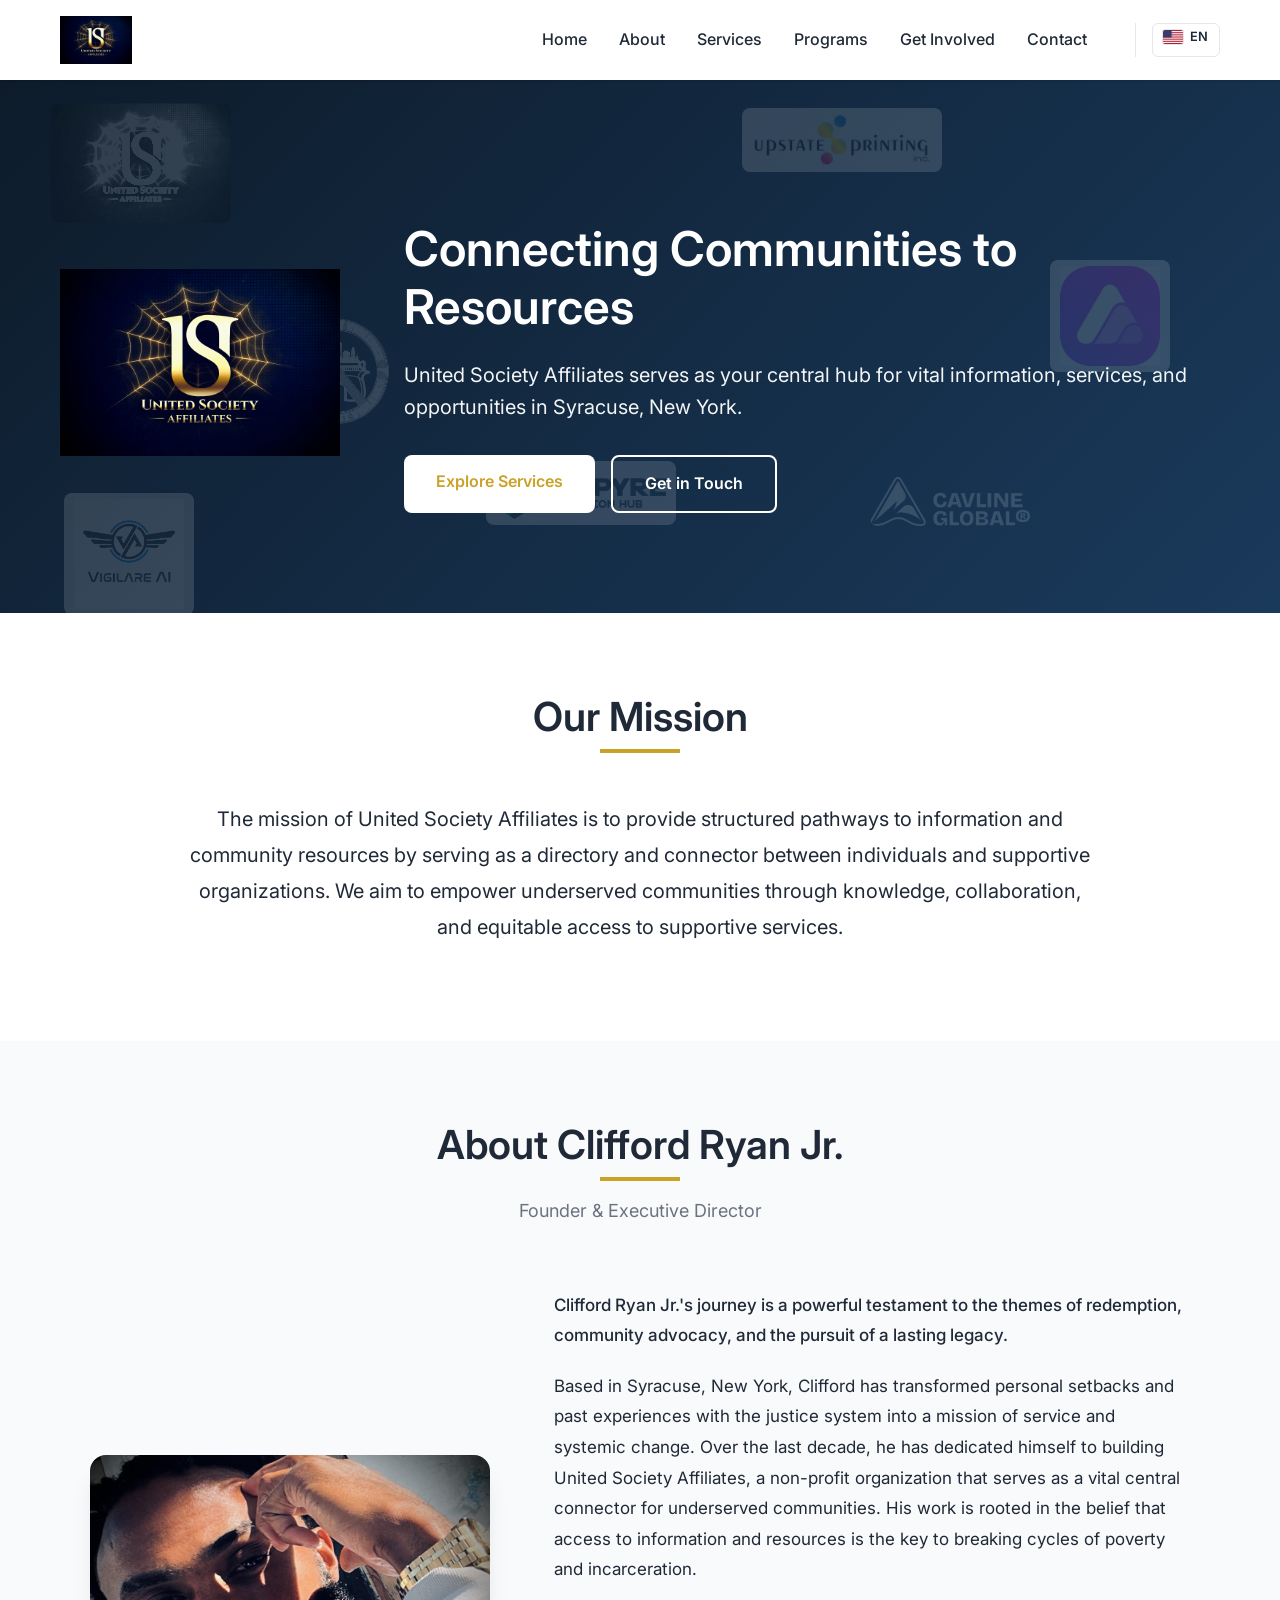
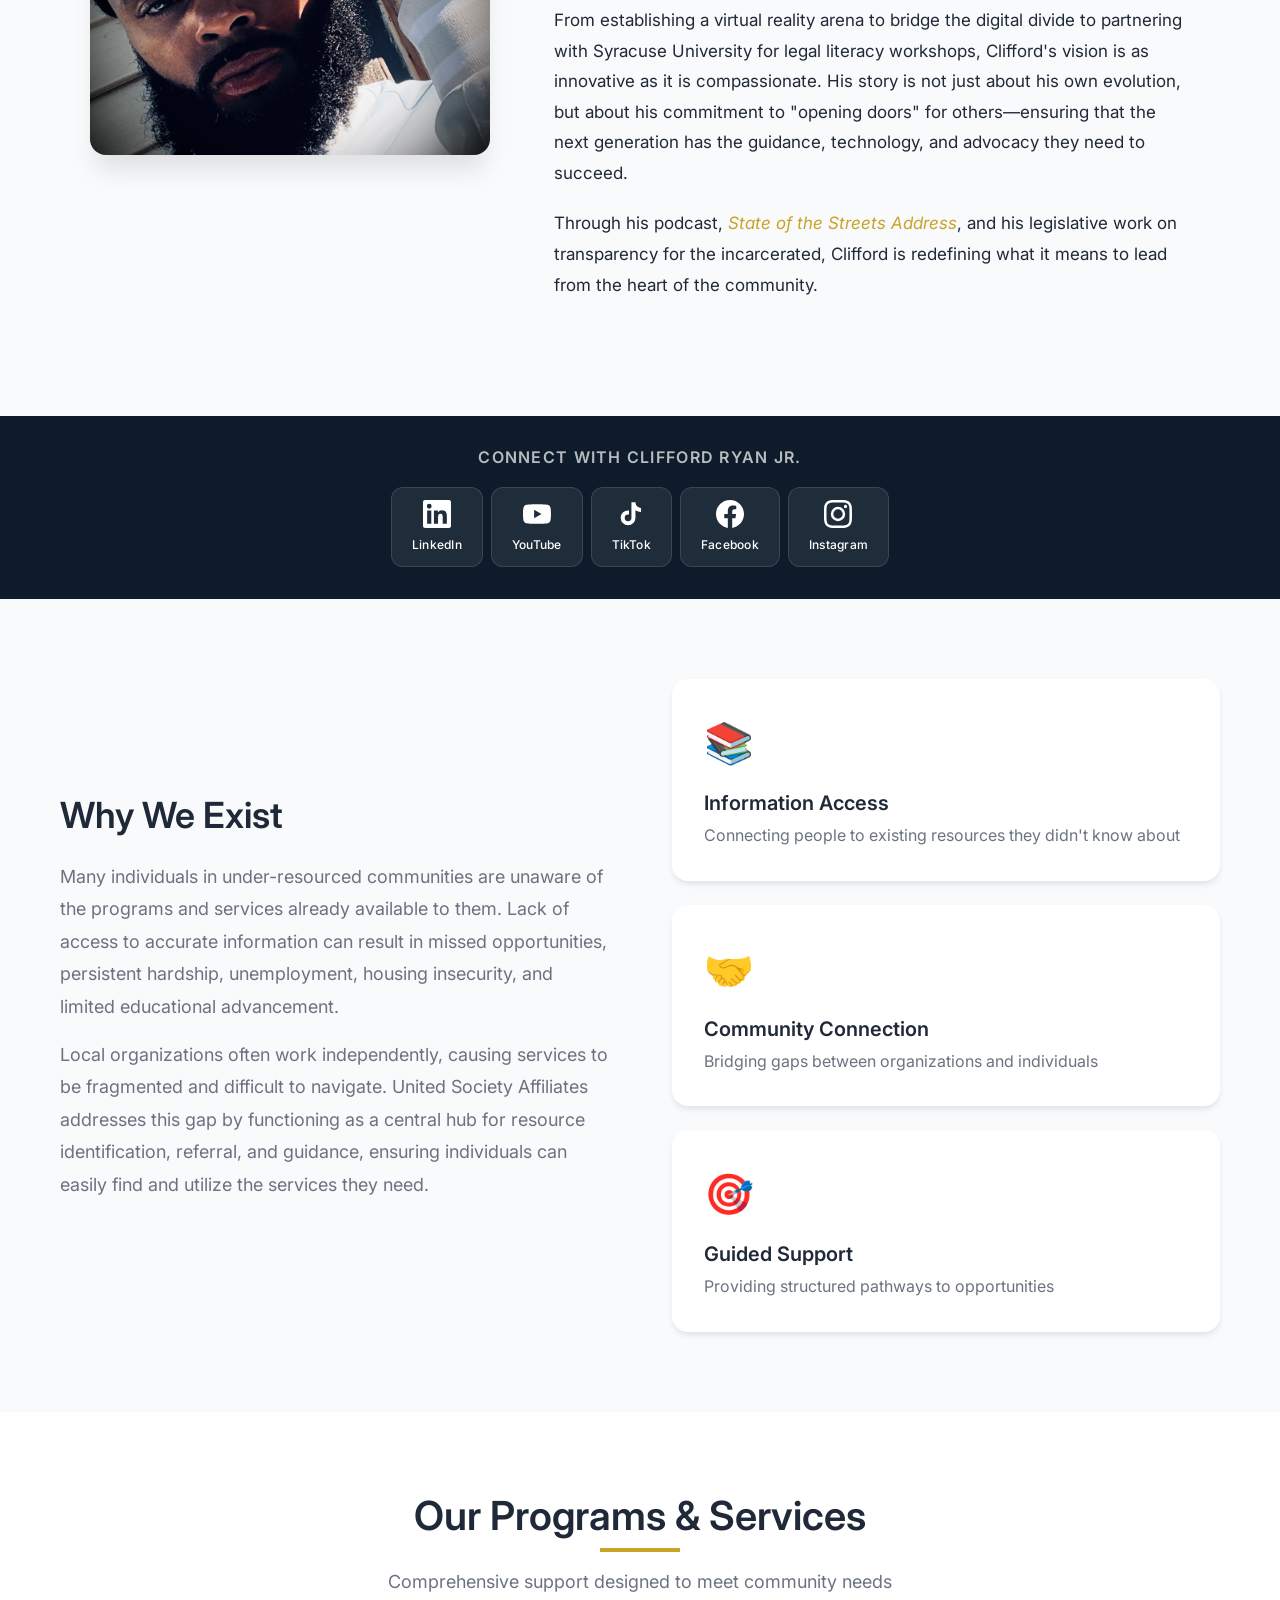
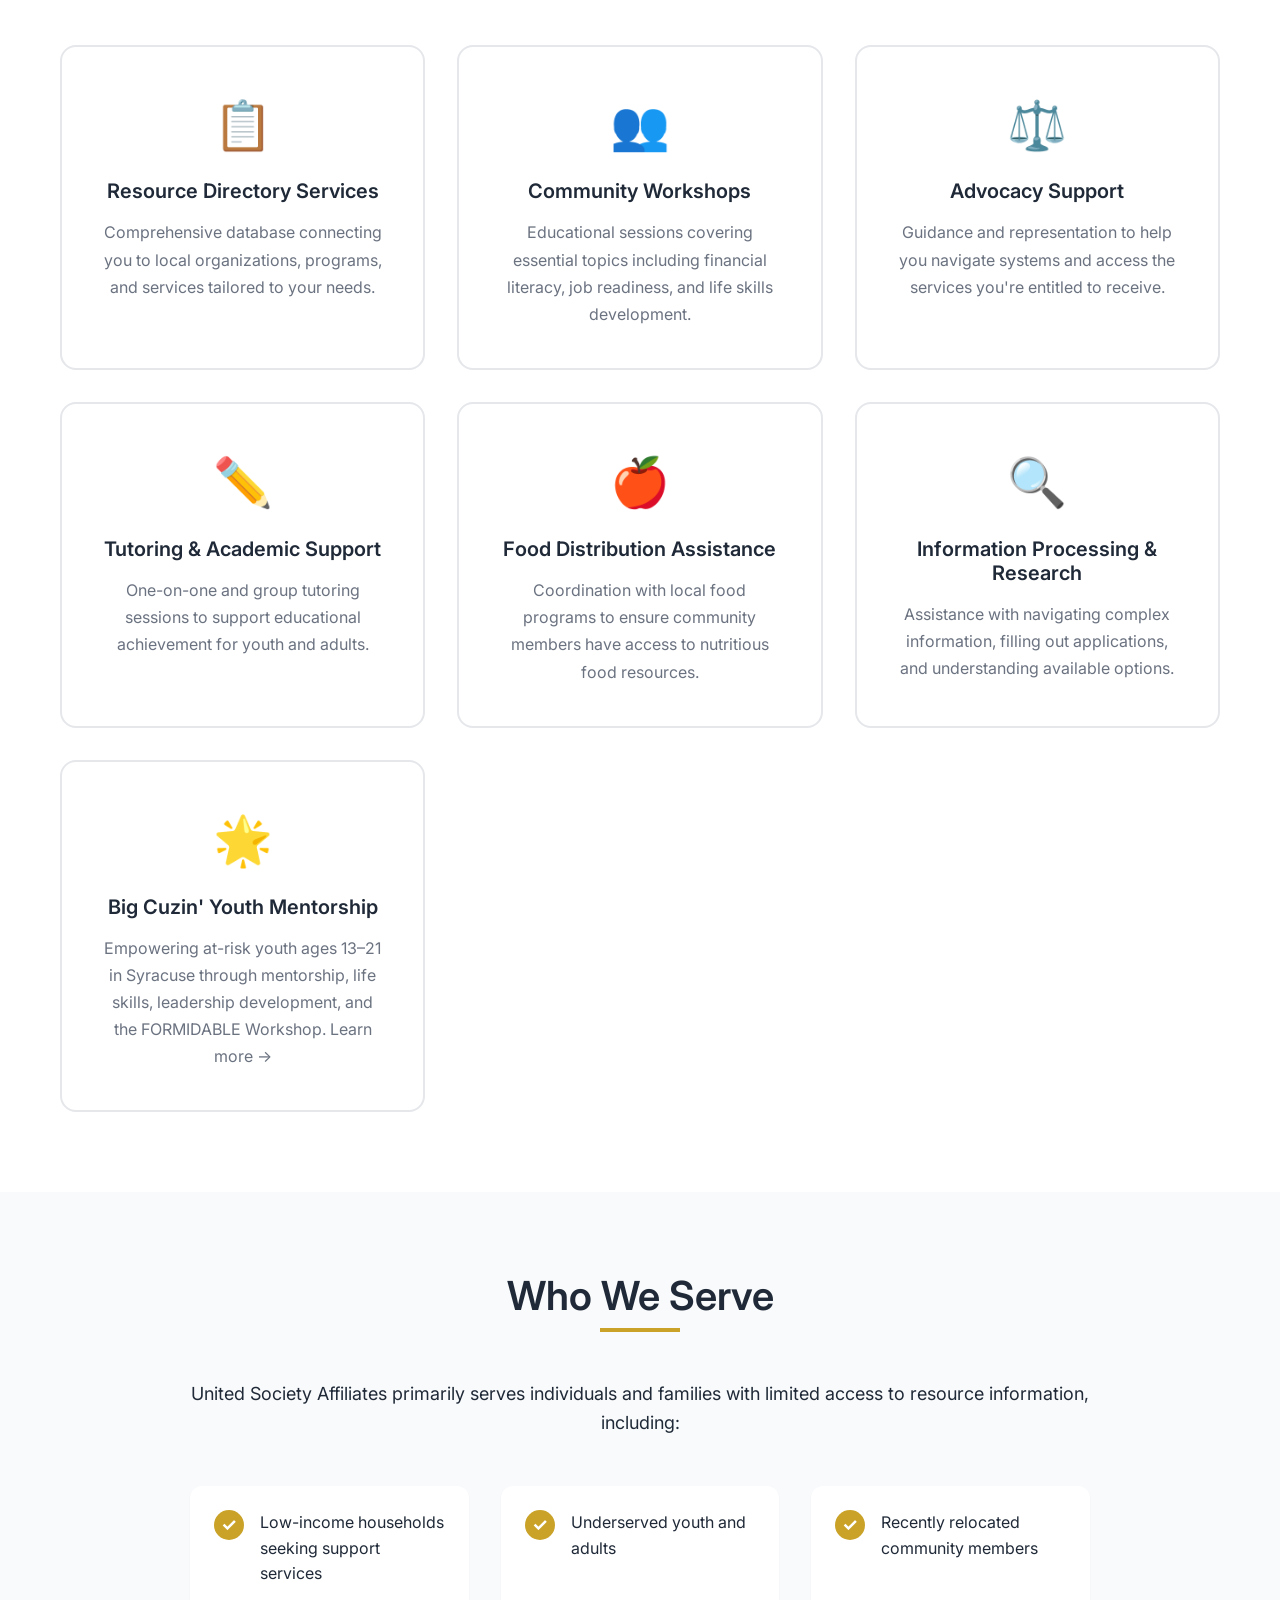
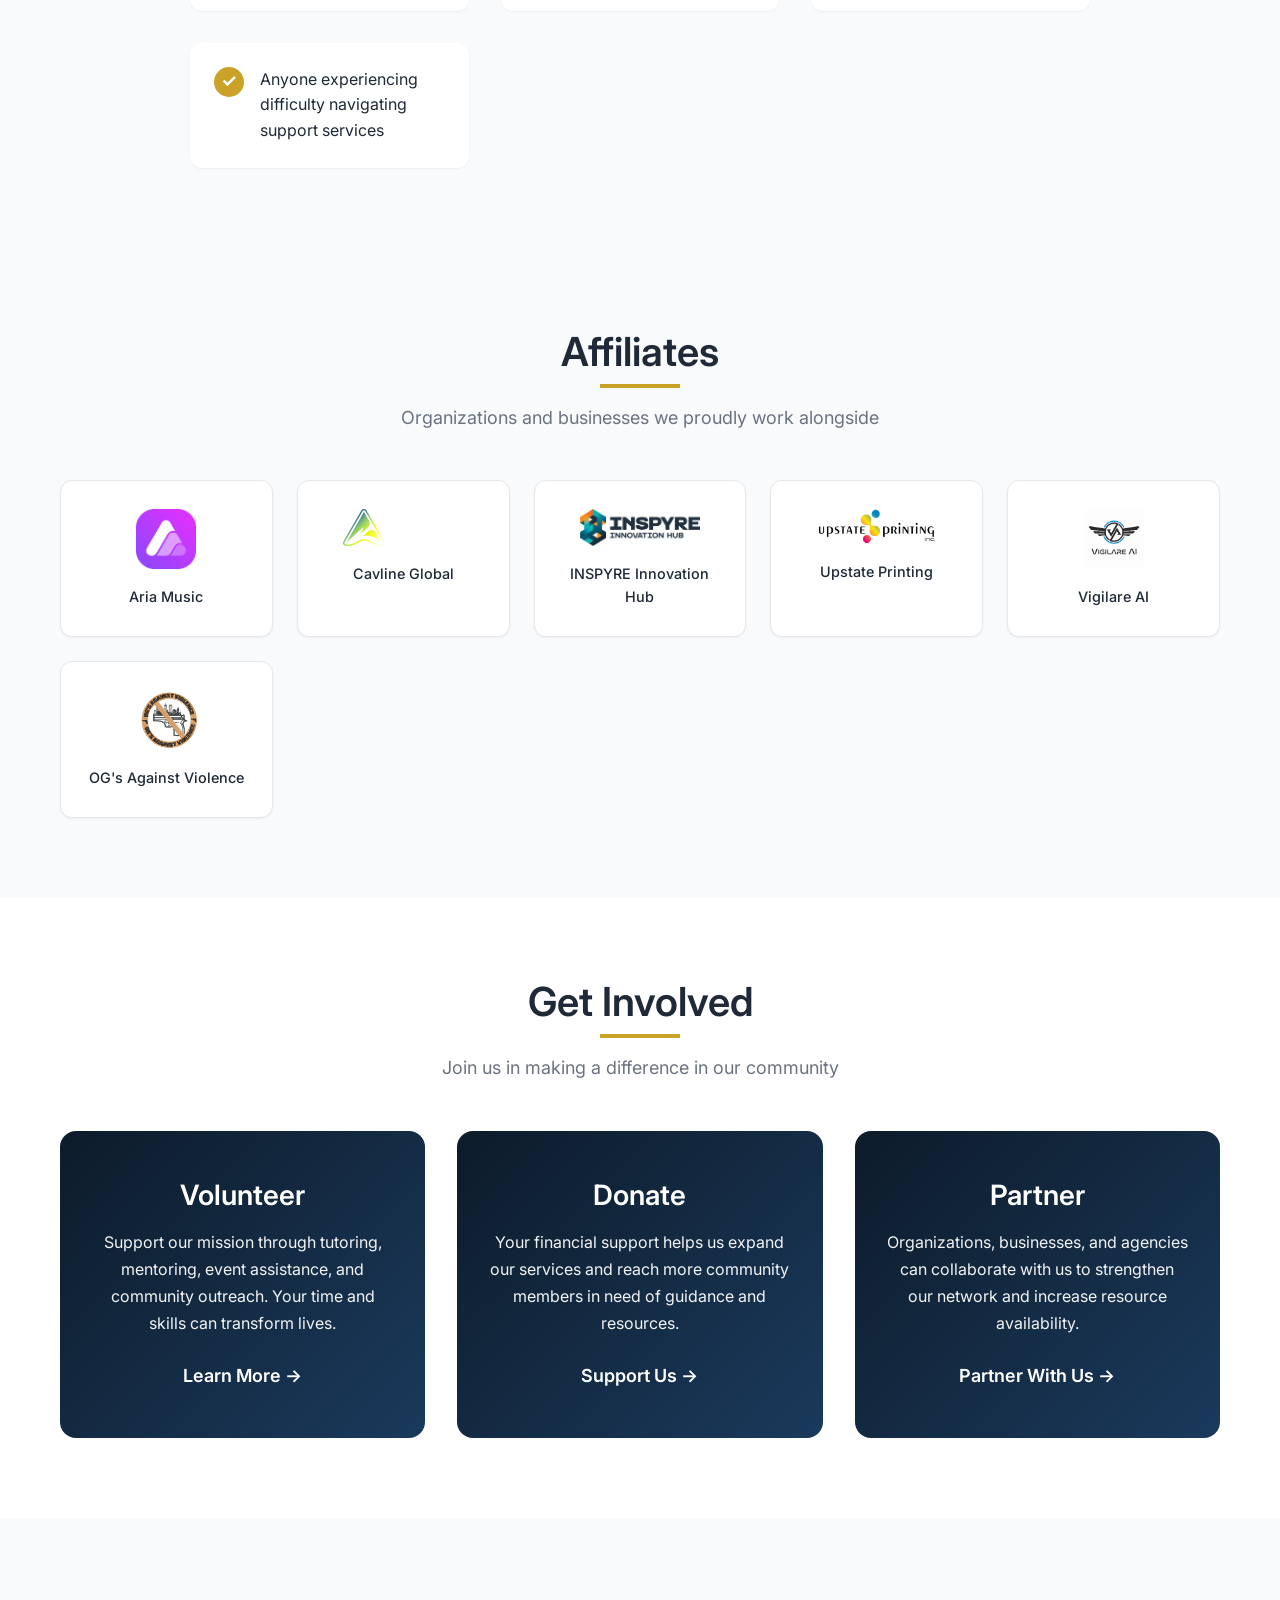
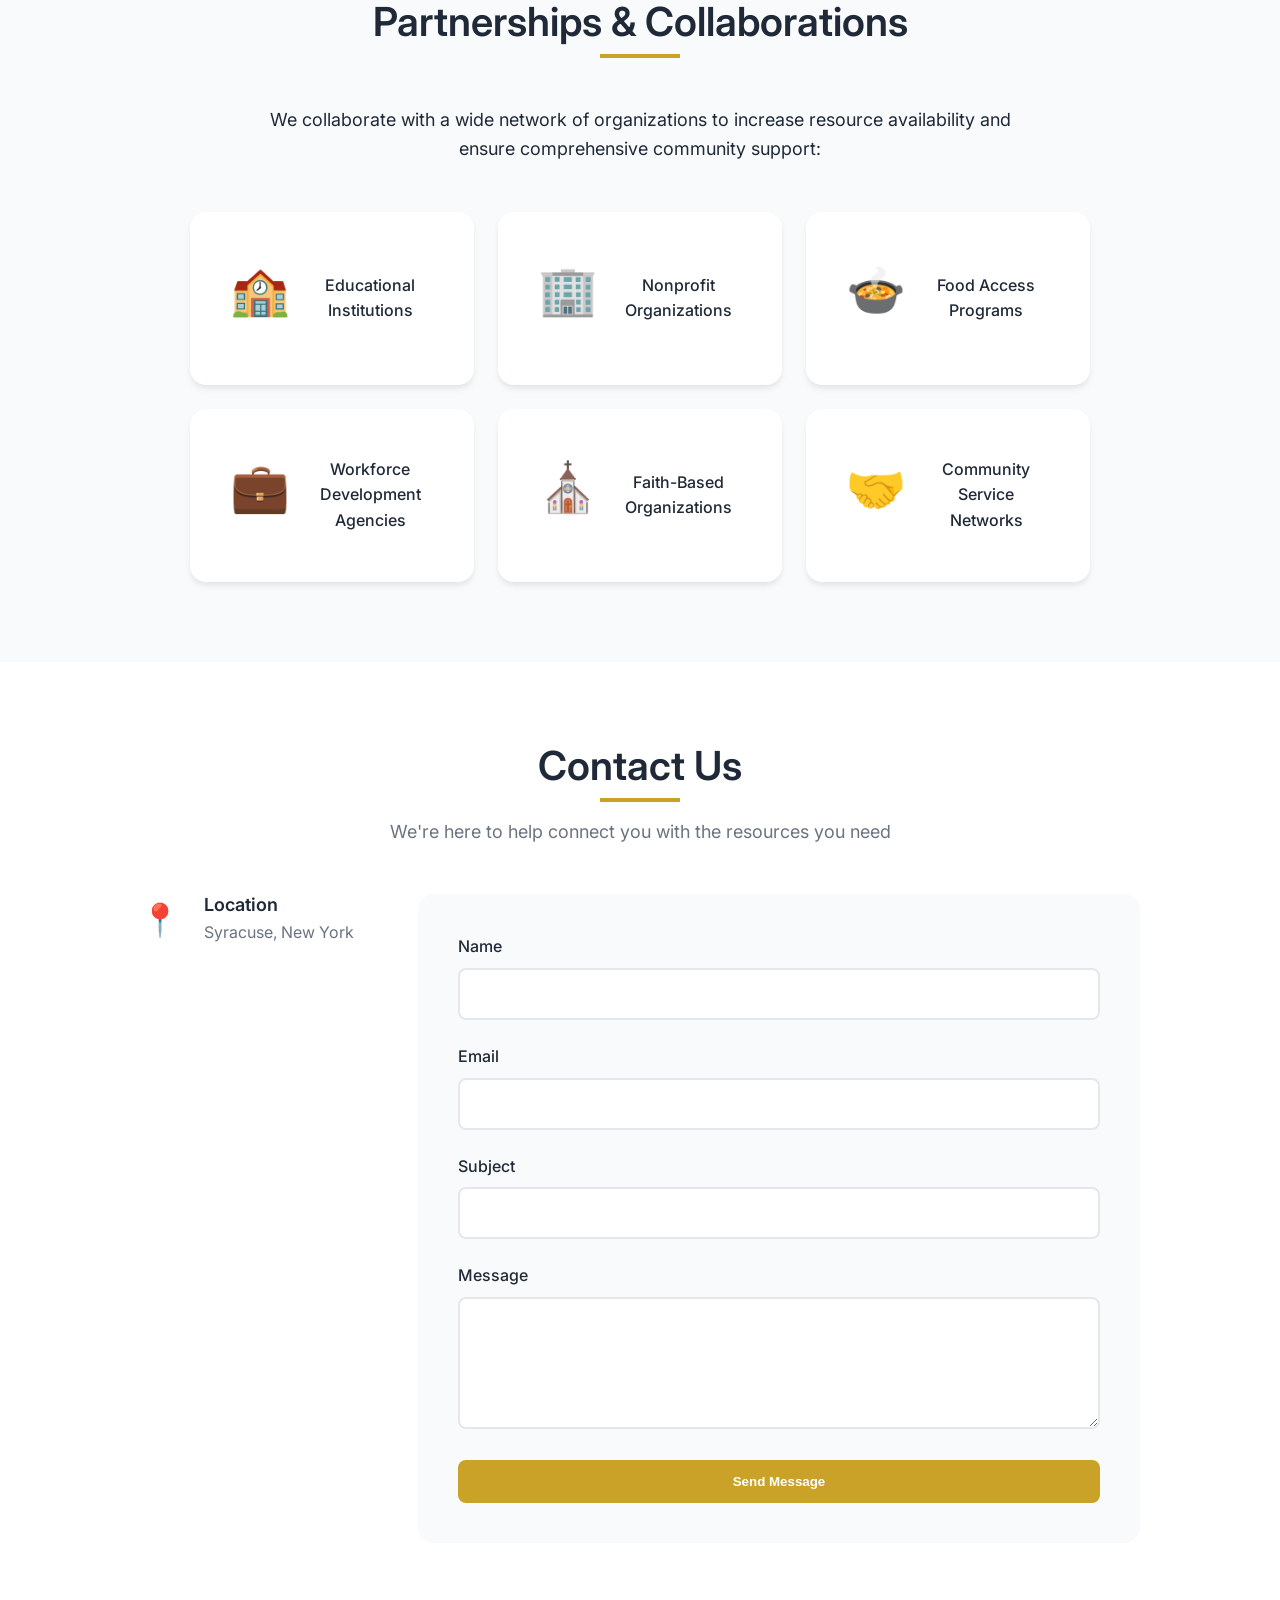
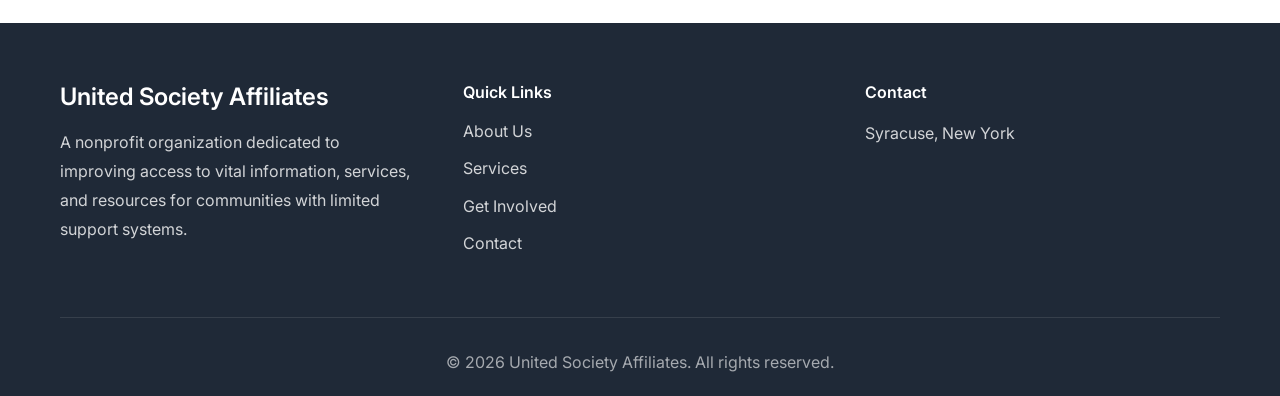
==== commit 7182345c: "Fixed "flag" rendering/styles" ====
--- a/index.html
+++ b/index.html
@@ -69,14 +69,14 @@
                     <li><a href="index.html#contact" data-i18n="common.nav.contact">Contact</a></li>
                     <li class="dropdown lang-switcher">
                         <button type="button" class="dropdown-toggle lang-switcher-toggle" aria-haspopup="true" aria-expanded="false" aria-label="Change language">
-                            <span class="lang-switcher-flag">🇺🇸</span>
+                            <span class="lang-switcher-flag lang-flag-en"></span>
                             <span class="lang-switcher-code">EN</span>
                         </button>
                         <ul class="dropdown-menu lang-switcher-menu" role="menu">
-                            <li role="none"><button type="button" role="menuitem" class="lang-switcher-option" data-lang="en" aria-pressed="true"><span class="lang-switcher-flag">🇺🇸</span> EN</button></li>
-                            <li role="none"><button type="button" role="menuitem" class="lang-switcher-option" data-lang="es" aria-pressed="false"><span class="lang-switcher-flag">🇪🇸</span> ES</button></li>
-                            <li role="none"><button type="button" role="menuitem" class="lang-switcher-option" data-lang="vi" aria-pressed="false"><span class="lang-switcher-flag">🇻🇳</span> VI</button></li>
-                            <li role="none"><button type="button" role="menuitem" class="lang-switcher-option" data-lang="ar" aria-pressed="false"><span class="lang-switcher-flag">🇸🇦</span> AR</button></li>
+                            <li role="none"><button type="button" role="menuitem" class="lang-switcher-option" data-lang="en" aria-pressed="true"><span class="lang-switcher-flag lang-flag-en"></span> EN</button></li>
+                            <li role="none"><button type="button" role="menuitem" class="lang-switcher-option" data-lang="es" aria-pressed="false"><span class="lang-switcher-flag lang-flag-es"></span> ES</button></li>
+                            <li role="none"><button type="button" role="menuitem" class="lang-switcher-option" data-lang="vi" aria-pressed="false"><span class="lang-switcher-flag lang-flag-vi"></span> VI</button></li>
+                            <li role="none"><button type="button" role="menuitem" class="lang-switcher-option" data-lang="ar" aria-pressed="false"><span class="lang-switcher-flag lang-flag-ar"></span> AR</button></li>
                         </ul>
                     </li>
                 </ul>
--- a/styles.css
+++ b/styles.css
@@ -163,8 +163,30 @@
 }
 
 .lang-switcher-flag {
-    font-size: 1rem;
-    line-height: 1;
+    display: inline-block;
+    width: 20px;
+    height: 14px;
+    background-size: cover;
+    background-position: center;
+    border-radius: 2px;
+    box-shadow: 0 0 0 1px rgba(0, 0, 0, 0.1);
+    flex-shrink: 0;
+}
+
+.lang-flag-en {
+    background-image: url("[data-uri]");
+}
+
+.lang-flag-es {
+    background-image: url("[data-uri]");
+}
+
+.lang-flag-vi {
+    background-image: url("[data-uri]");
+}
+
+.lang-flag-ar {
+    background-image: url("[data-uri]");
 }
 
 .lang-switcher-menu.dropdown-menu {
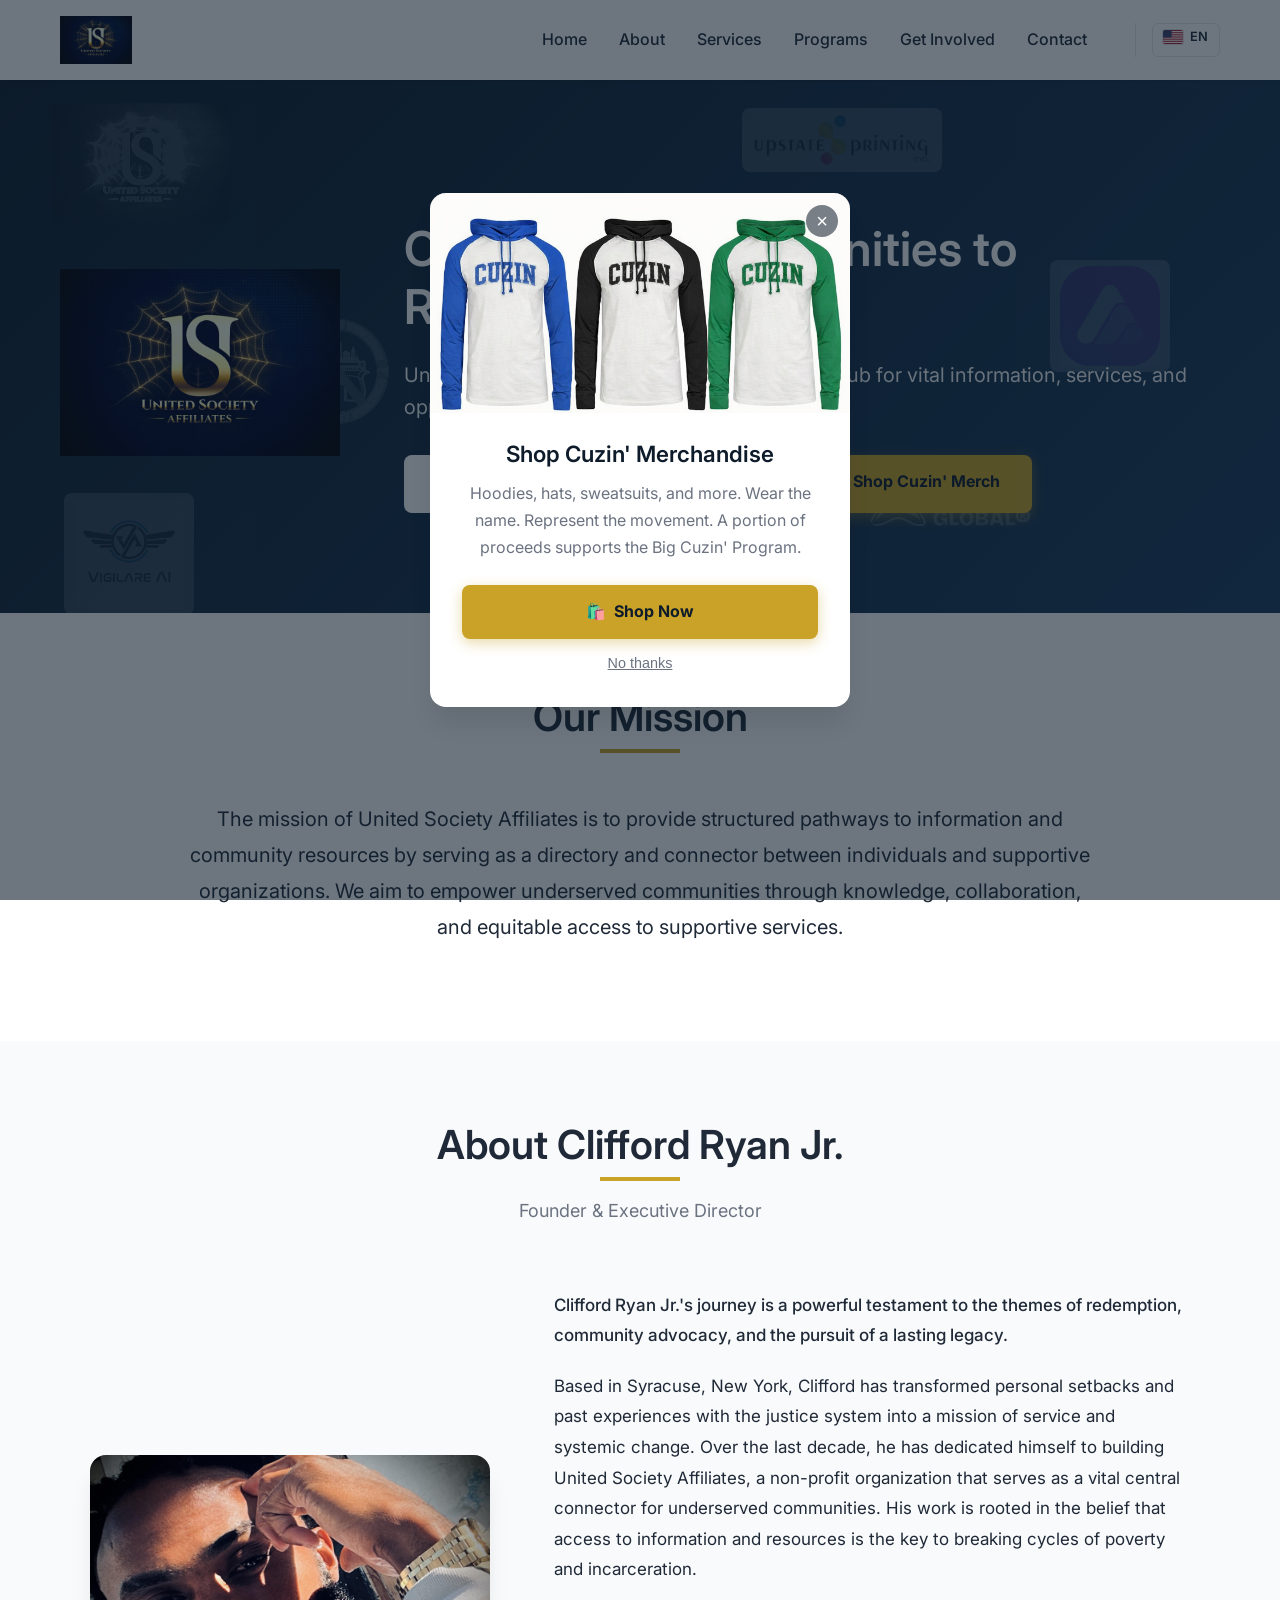
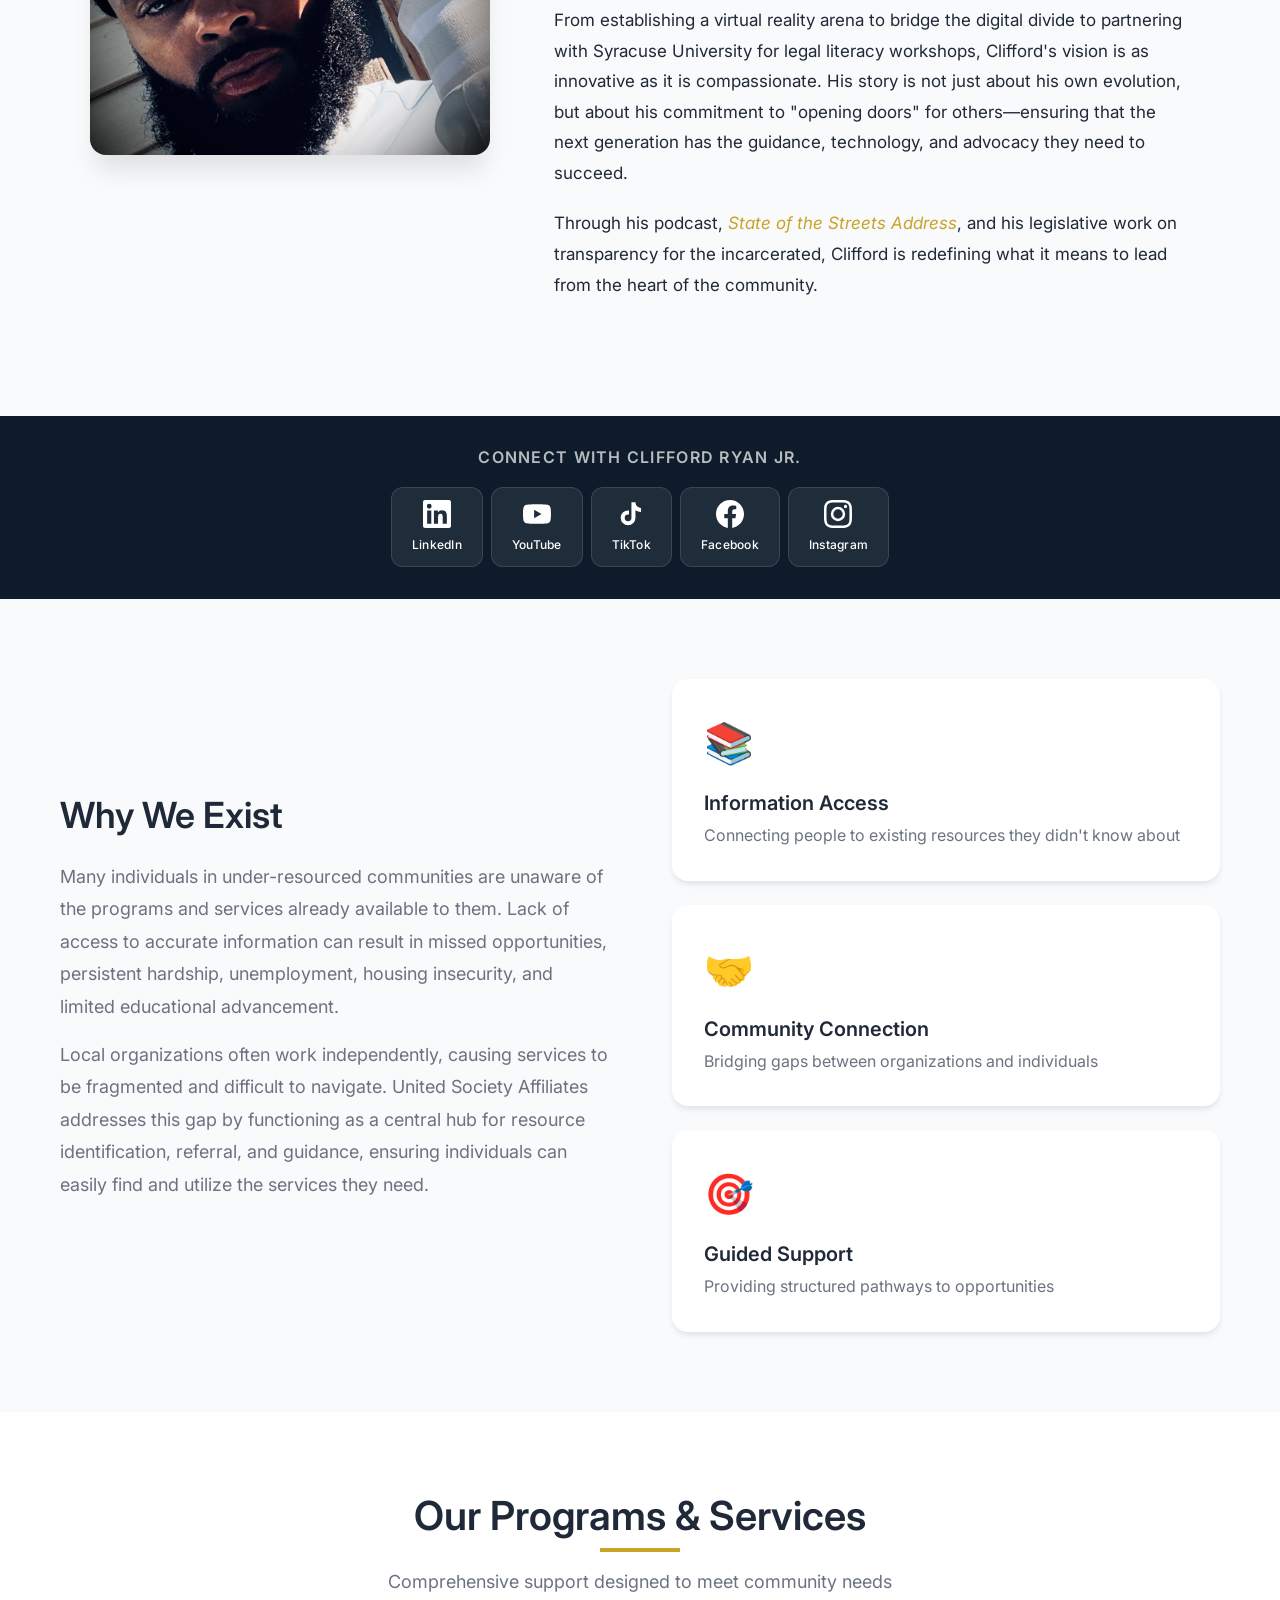
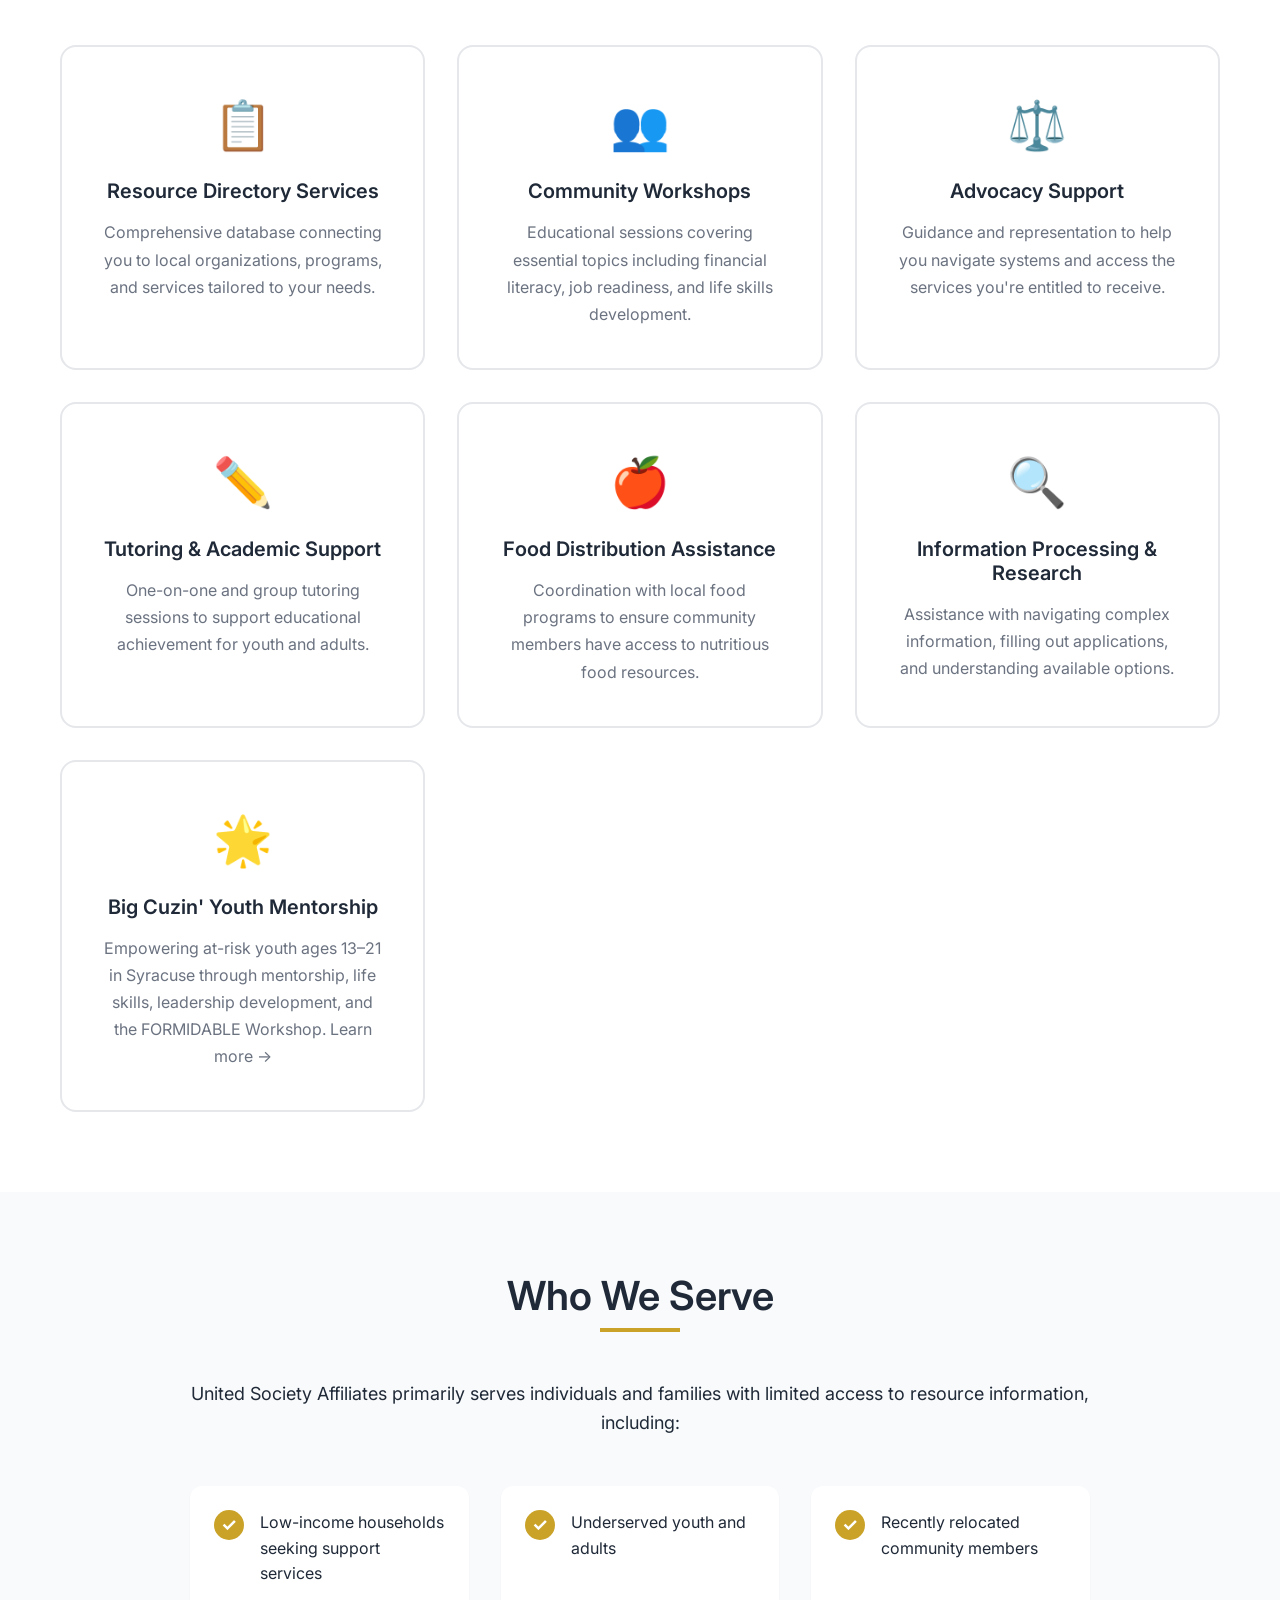
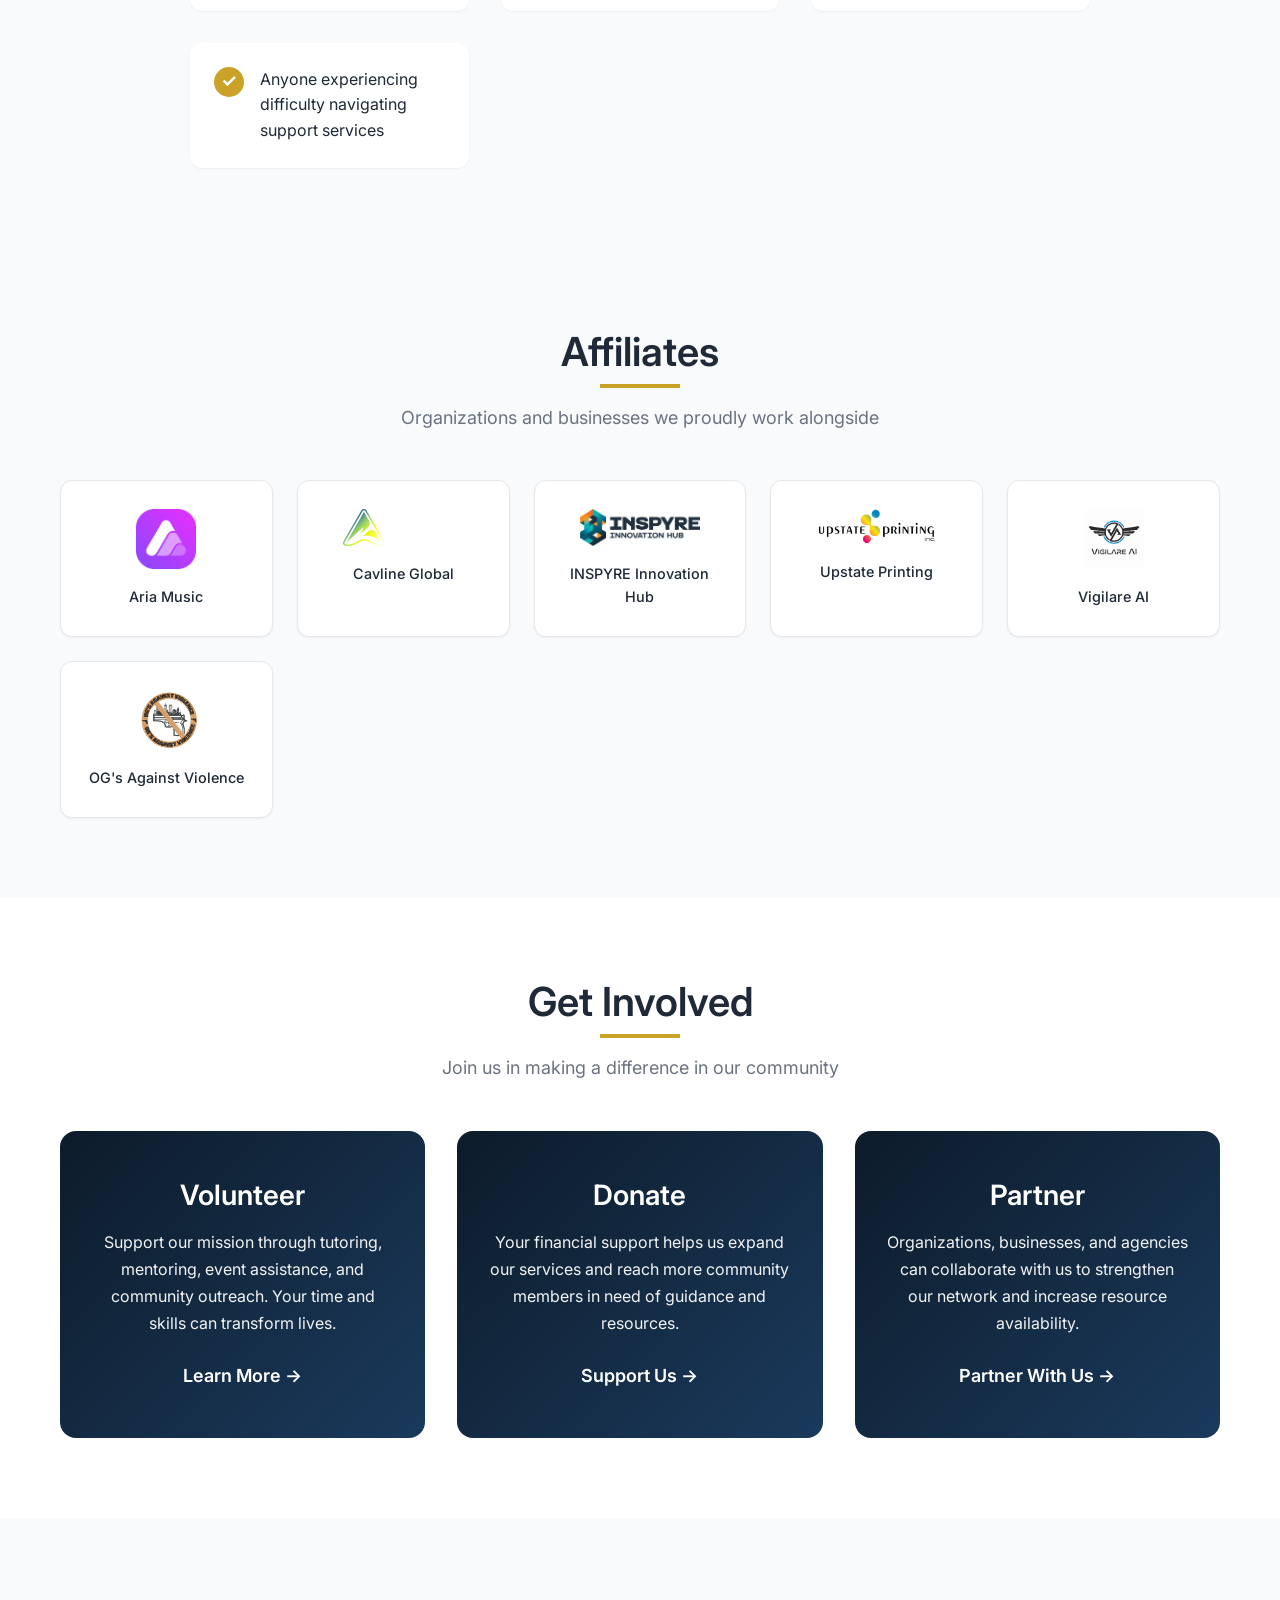
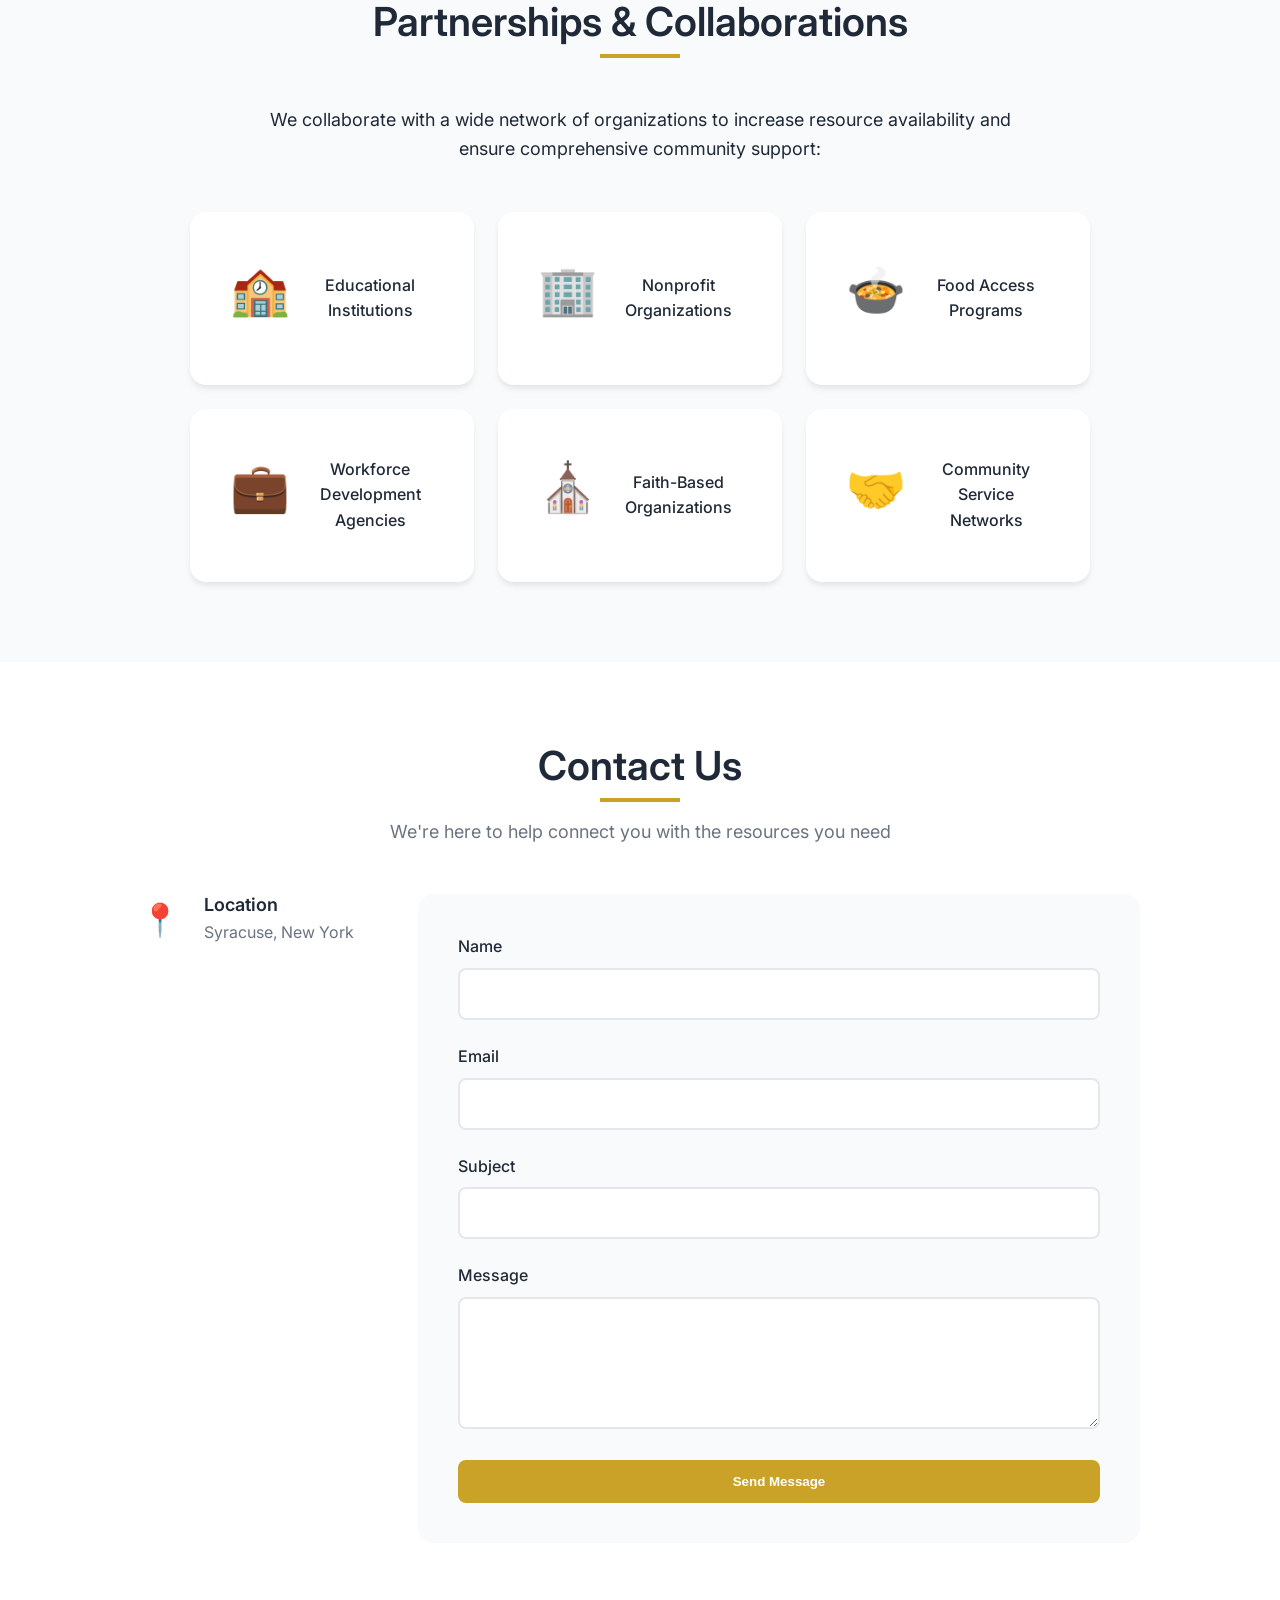
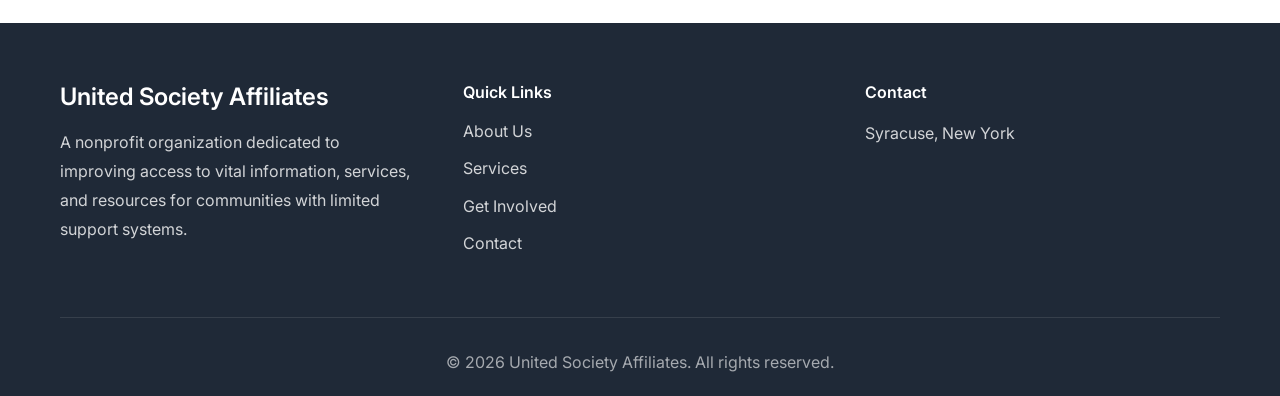
==== commit 8869eeb0: "Shopify integration and merchandise details." ====
--- a/index.html
+++ b/index.html
@@ -106,6 +106,7 @@
                     <div class="hero-buttons">
                         <a href="#services" class="btn btn-primary" data-i18n="index.hero.explore-services">Explore Services</a>
                         <a href="#contact" class="btn btn-secondary" data-i18n="index.hero.get-in-touch">Get in Touch</a>
+                        <a href="big-cuzin-merch.html" class="btn btn-shop" data-i18n="common.shop-cta">Shop Cuzin' Merch</a>
                     </div>
                 </div>
             </div>
@@ -471,5 +472,6 @@
 
     <script src="i18n/i18n.js"></script>
     <script src="script.js"></script>
+    <script src="merch-modal.js"></script>
 </body>
 </html>
--- a/styles.css
+++ b/styles.css
@@ -455,6 +455,25 @@
     color: var(--primary-color);
 }
 
+.btn-shop {
+    background-color: var(--primary-color);
+    color: var(--navy);
+    font-weight: 700;
+    box-shadow: 0 4px 14px rgba(201, 162, 39, 0.4);
+}
+
+.btn-shop::before {
+    content: '🛍️';
+    margin-right: 0.5rem;
+}
+
+.btn-shop:hover {
+    background-color: var(--primary-dark);
+    color: #fff;
+    transform: translateY(-2px);
+    box-shadow: 0 6px 18px rgba(201, 162, 39, 0.55);
+}
+
 /* Section Headers */
 .section-header {
     text-align: center;
@@ -3771,9 +3790,127 @@
     .container {
         padding: 0 15px;
     }
-    
+
     .service-card,
     .contact-form {
         padding: 1.5rem;
     }
 }
+
+/* Shop Cuzin' Merchandise Modal */
+.merch-modal-overlay {
+    position: fixed;
+    inset: 0;
+    z-index: 2000;
+    display: flex;
+    align-items: center;
+    justify-content: center;
+    padding: 1.5rem;
+    background: rgba(13, 27, 42, 0);
+    opacity: 0;
+    visibility: hidden;
+    transition: background 0.3s ease, opacity 0.3s ease, visibility 0.3s ease;
+}
+
+.merch-modal-overlay.merch-modal-open {
+    background: rgba(13, 27, 42, 0.6);
+    opacity: 1;
+    visibility: visible;
+}
+
+.merch-modal {
+    position: relative;
+    background: var(--bg-white);
+    border-radius: 1rem;
+    max-width: 420px;
+    width: 100%;
+    box-shadow: var(--shadow-xl);
+    overflow: hidden;
+    transform: translateY(20px) scale(0.97);
+    transition: transform 0.3s ease;
+    text-align: center;
+}
+
+.merch-modal-overlay.merch-modal-open .merch-modal {
+    transform: translateY(0) scale(1);
+}
+
+.merch-modal-close {
+    position: absolute;
+    top: 0.75rem;
+    right: 0.75rem;
+    z-index: 1;
+    background: rgba(13, 27, 42, 0.55);
+    color: #fff;
+    border: none;
+    width: 32px;
+    height: 32px;
+    border-radius: 50%;
+    font-size: 1.25rem;
+    line-height: 1;
+    cursor: pointer;
+    display: flex;
+    align-items: center;
+    justify-content: center;
+    transition: var(--transition);
+}
+
+.merch-modal-close:hover {
+    background: rgba(13, 27, 42, 0.8);
+}
+
+.merch-modal-img {
+    display: block;
+    width: 100%;
+    max-height: 220px;
+    object-fit: cover;
+    object-position: center 30%;
+    background: var(--navy);
+}
+
+.merch-modal-body {
+    padding: 1.75rem 2rem 2rem;
+}
+
+.merch-modal-body h2 {
+    font-size: 1.4rem;
+    color: var(--navy);
+    margin-bottom: 0.75rem;
+}
+
+.merch-modal-body p {
+    color: var(--text-light);
+    line-height: 1.7;
+    margin-bottom: 1.5rem;
+}
+
+.merch-modal-actions {
+    display: flex;
+    flex-direction: column;
+    gap: 0.75rem;
+}
+
+.merch-modal-shop-btn {
+    justify-content: center;
+}
+
+.merch-modal-dismiss {
+    background: none;
+    border: none;
+    color: var(--text-light);
+    font-size: 0.9rem;
+    text-decoration: underline;
+    cursor: pointer;
+    padding: 0.25rem;
+}
+
+.merch-modal-dismiss:hover {
+    color: var(--text-dark);
+}
+
+@media (prefers-reduced-motion: reduce) {
+    .merch-modal-overlay,
+    .merch-modal {
+        transition: none;
+    }
+}
